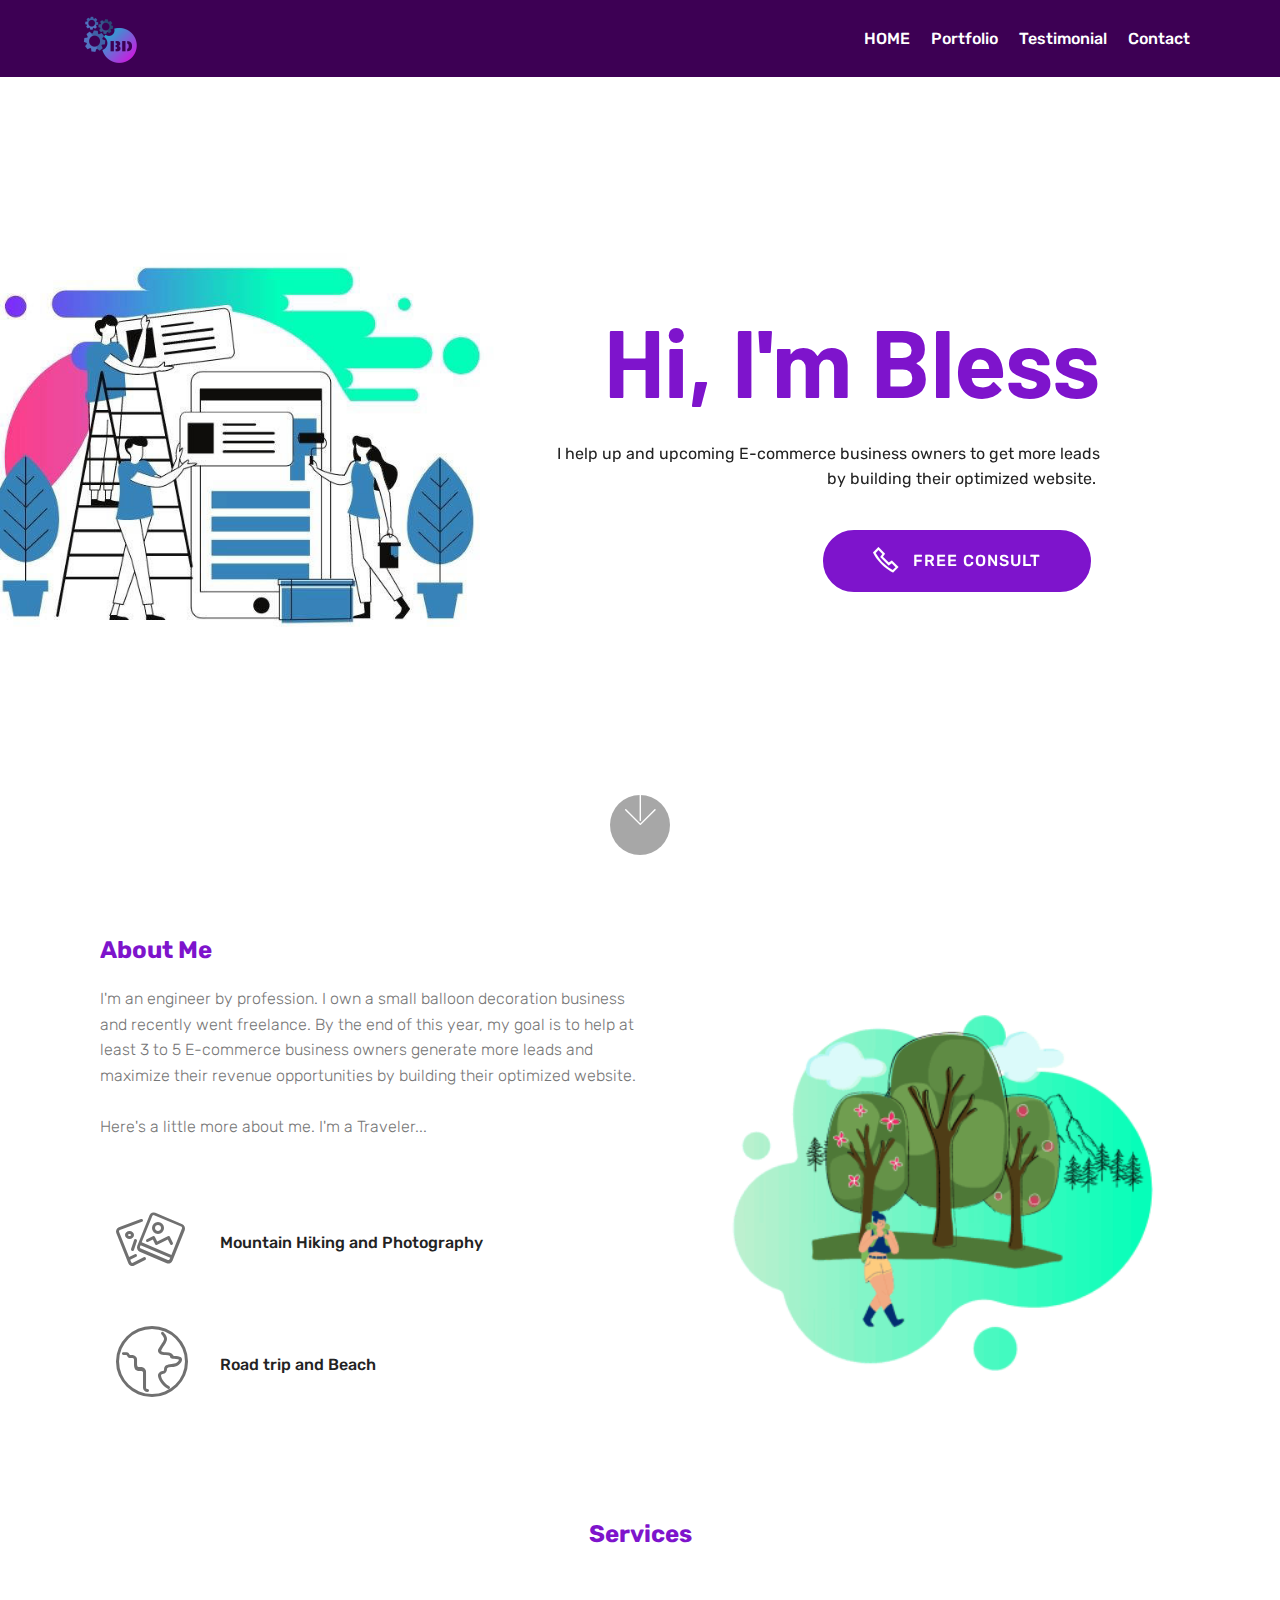
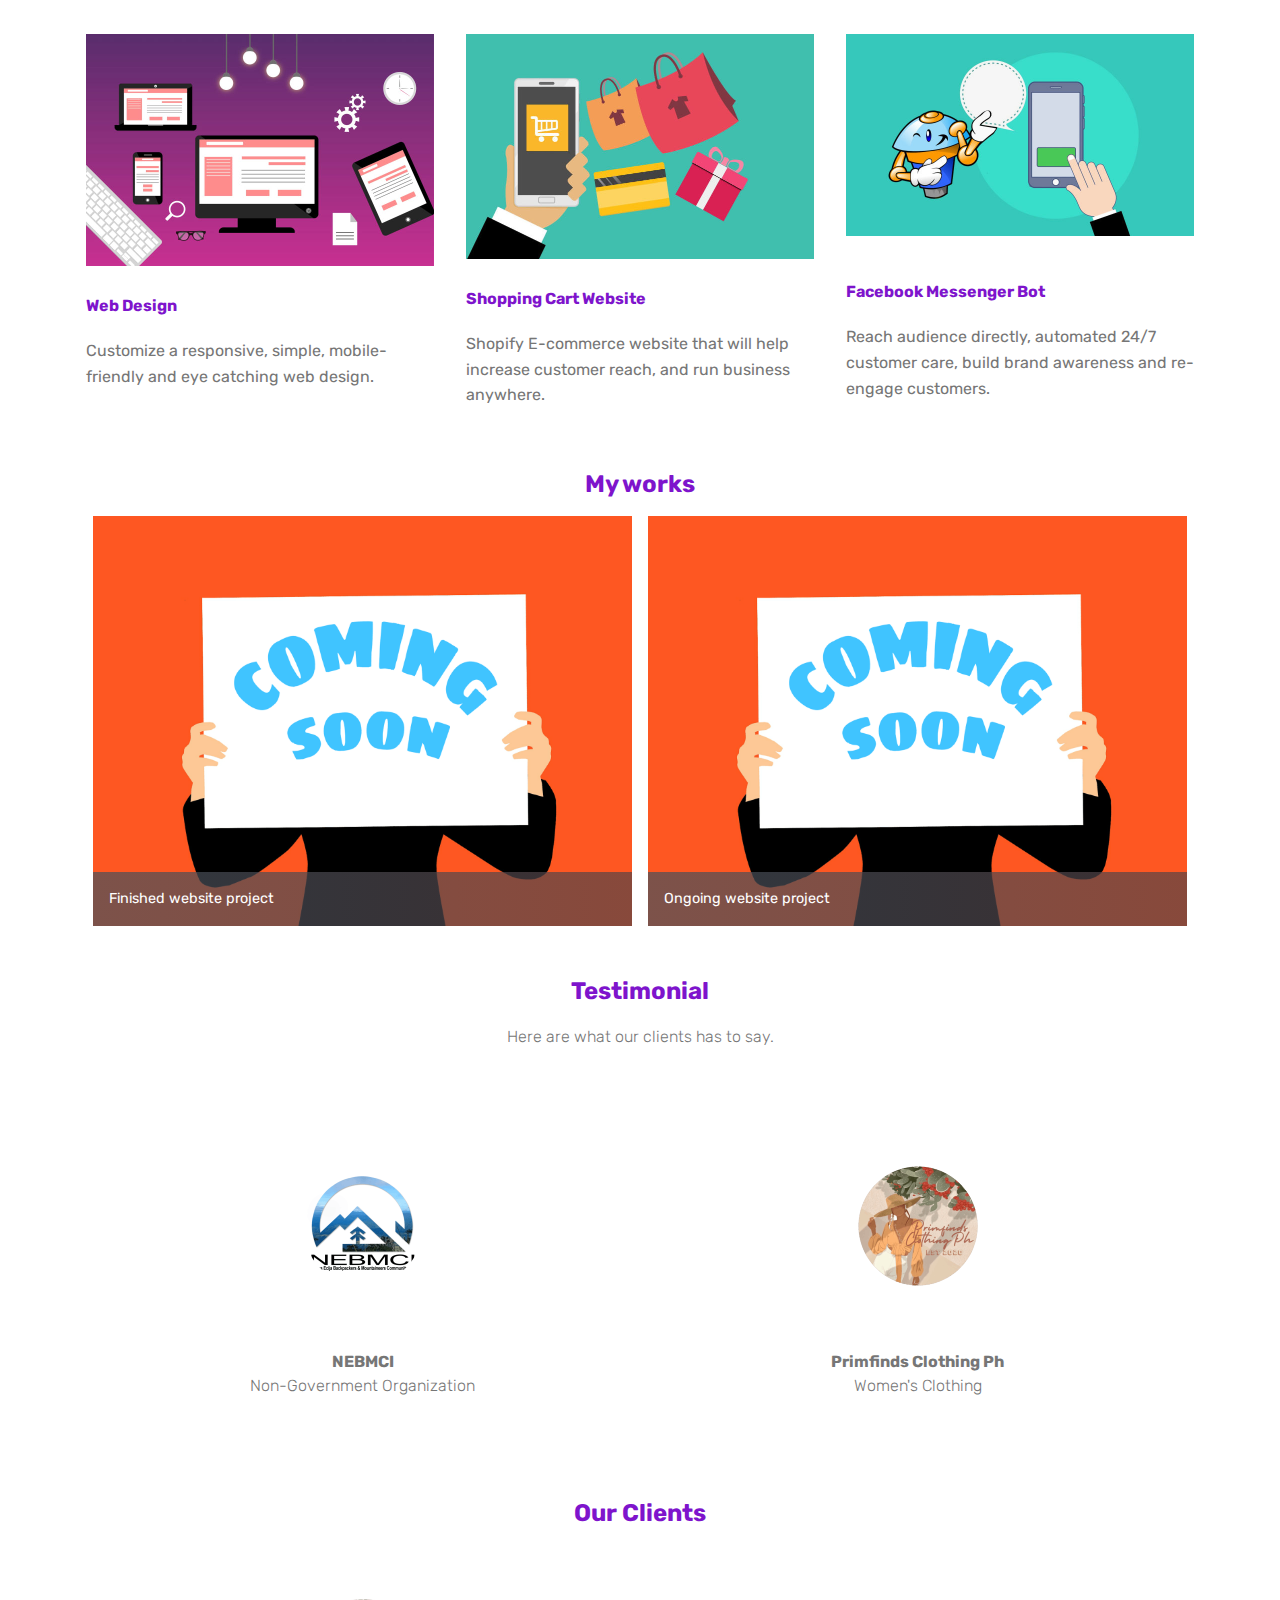
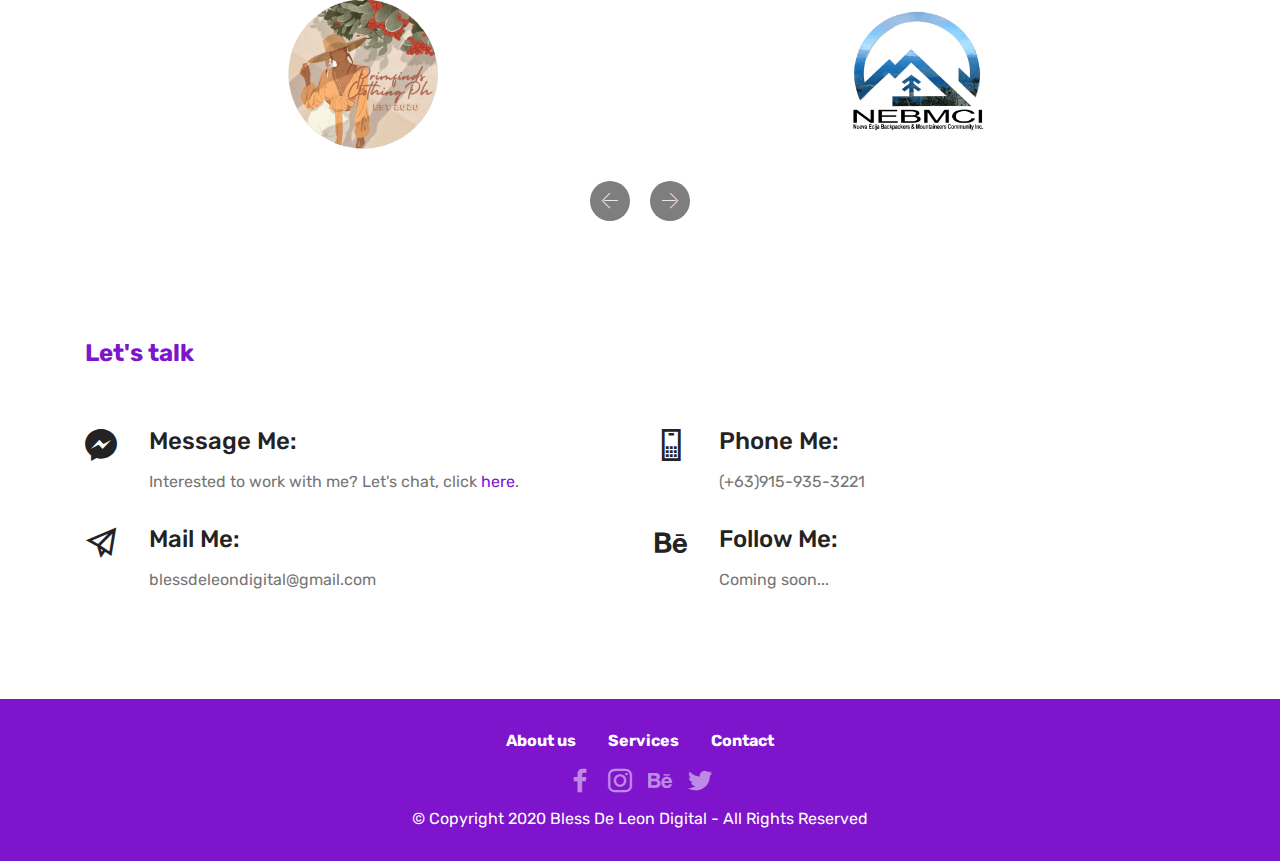
==== index.html @ befde5fe "create github pages" ====
<!DOCTYPE html>
<html  >
<head>
  <!-- Site made with Mobirise Website Builder v4.12.4, https://mobirise.com -->
  <meta charset="UTF-8">
  <meta http-equiv="X-UA-Compatible" content="IE=edge">
  <meta name="generator" content="Mobirise v4.12.4, mobirise.com">
  <meta name="twitter:card" content="summary_large_image"/>
  <meta name="twitter:image:src" content="assets/images/index-meta.jpg">
  <meta property="og:image" content="assets/images/index-meta.jpg">
  <meta name="twitter:title" content="Bless De Leon Digital">
  <meta name="viewport" content="width=device-width, initial-scale=1, minimum-scale=1">
  <link rel="shortcut icon" href="assets/images/bd-removebg-preview-122x122.png" type="image/x-icon">
  <meta name="description" content="Crafting lucrative website for Ecommerce business onwers">
  
  
  <title>Bless De Leon Digital</title>
  <link rel="stylesheet" href="assets/web/assets/mobirise-icons2/mobirise2.css">
  <link rel="stylesheet" href="assets/web/assets/mobirise-icons/mobirise-icons.css">
  <link rel="stylesheet" href="assets/bootstrap/css/bootstrap.min.css">
  <link rel="stylesheet" href="assets/bootstrap/css/bootstrap-grid.min.css">
  <link rel="stylesheet" href="assets/bootstrap/css/bootstrap-reboot.min.css">
  <link rel="stylesheet" href="assets/dropdown/css/style.css">
  <link rel="stylesheet" href="assets/tether/tether.min.css">
  <link rel="stylesheet" href="assets/socicon/css/styles.css">
  <link rel="stylesheet" href="assets/theme/css/style.css">
  <link rel="stylesheet" href="assets/gallery/style.css">
  <link rel="preload" as="style" href="assets/mobirise/css/mbr-additional.css"><link rel="stylesheet" href="assets/mobirise/css/mbr-additional.css" type="text/css">
  
  
  
</head>
<body>
  <section class="menu cid-sbo96XzSv0" once="menu" id="menu2-0">

    

    <nav class="navbar navbar-expand beta-menu navbar-dropdown align-items-center navbar-fixed-top navbar-toggleable-sm">
        <button class="navbar-toggler navbar-toggler-right" type="button" data-toggle="collapse" data-target="#navbarSupportedContent" aria-controls="navbarSupportedContent" aria-expanded="false" aria-label="Toggle navigation">
            <div class="hamburger">
                <span></span>
                <span></span>
                <span></span>
                <span></span>
            </div>
        </button>
        <div class="menu-logo">
            <div class="navbar-brand">
                <span class="navbar-logo">
                    <a href="index.html">
                        <img src="assets/images/bd-removebg-preview-122x122.png" alt="Mobirise" title="" style="height: 3.8rem;">
                    </a>
                </span>
                
            </div>
        </div>
        <div class="collapse navbar-collapse" id="navbarSupportedContent">
            <ul class="navbar-nav nav-dropdown nav-right" data-app-modern-menu="true"><li class="nav-item">
                    <a class="nav-link link text-white display-4" href="index.html">
                        HOME<br></a>
                </li>
                <li class="nav-item"><a class="nav-link link text-white display-4" href="page1.html">
                        Portfolio             </a></li><li class="nav-item"><a class="nav-link link text-white display-4" href="page2.html">
                        Testimonial</a></li><li class="nav-item"><a class="nav-link link text-white display-4" href="index.html#contacts3-8">
                        Contact</a></li></ul>
            
        </div>
    </nav>
</section>

<section class="engine"><a href="https://mobirise.info/c">free web builder</a></section><section class="cid-sbobp0og7s mbr-fullscreen mbr-parallax-background" id="header2-1">

    

    

    <div class="container align-center">
        <div class="row justify-content-md-center">
            <div class="mbr-white col-md-10">
                <h1 class="mbr-section-title mbr-bold pb-3 mbr-fonts-style display-1">Hi, I'm Bless</h1>
                
                <p class="mbr-text pb-3 mbr-fonts-style display-7">I help up and upcoming E-commerce business owners to get more leads <br>by building their optimized website.&nbsp;</p>
                <div class="mbr-section-btn"><a class="btn btn-md btn-primary display-4" href="tel:+63-915-935-3221"><span class="mobi-mbri mobi-mbri-phone mbr-iconfont mbr-iconfont-btn"></span>FREE CONSULT</a></div>
            </div>
        </div>
    </div>
    <div class="mbr-arrow hidden-sm-down" aria-hidden="true">
        <a href="#next">
            <i class="mbri-down mbr-iconfont"></i>
        </a>
    </div>
</section>

<section class="features11 cid-sbAEkBcbqD" id="features11-e">

    

    

    <div class="container">   
        <div class="col-md-12">
            <div class="media-container-row">
                <div class="mbr-figure m-auto" style="width: 50%;">
                    <img src="assets/images/about-me2-952x536.png" alt="Mobirise" title="">
                </div>
                <div class=" align-left aside-content">
                    <h2 class="mbr-title pt-2 mbr-fonts-style display-5"><strong>
                        About Me</strong></h2>
                    <div class="mbr-section-text">
                        <p class="mbr-text mb-5 pt-3 mbr-light mbr-fonts-style display-7">I'm an engineer by profession. I own a small balloon decoration business and recently went freelance. By the end of this year, my goal is to help at least 3 to 5 E-commerce business owners generate more leads and maximize their revenue opportunities by building their optimized website.&nbsp;<br><br>Here's a little more about me. I'm a Traveler...</p>
                    </div>

                    <div class="block-content">
                        <div class="card p-3 pr-3">
                            <div class="media">
                                <div class=" align-self-center card-img pb-3">
                                    <span class="mbr-iconfont mbri-image-gallery"></span>
                                </div>     
                                <div class="media-body">
                                    <h4 class="card-title mbr-fonts-style display-7">Mountain Hiking and Photography</h4>
                                </div>
                            </div>                

                            <div class="card-box">
                                
                            </div>
                        </div>

                        <div class="card p-3 pr-3">
                            <div class="media">
                                <div class="align-self-center card-img pb-3">
                                    <span class="mbr-iconfont mbri-globe"></span>
                                </div>     
                                <div class="media-body">
                                    <h4 class="card-title mbr-fonts-style display-7">
                                        Road trip and Beach</h4>
                                </div>
                            </div>                

                            <div class="card-box">
                                
                            </div>
                        </div>
                    </div>
                </div>
            </div>
        </div> 
    </div>          
</section>

<section class="services1 cid-sboghCyVA3" id="services1-3">
    <!---->
    
    <!---->
    <!--Overlay-->
    
    <!--Container-->
    <div class="container">
        <div class="row justify-content-center">
            <!--Titles-->
            <div class="title pb-5 col-12">
                <h2 class="align-left pb-3 mbr-fonts-style display-5"><strong>
                    Services</strong></h2>
                
            </div>
            <!--Card-1-->
            <div class="card col-12 col-md-6 p-3 col-lg-4">
                <div class="card-wrapper">
                    <div class="card-img">
                        <img src="assets/images/mbr-1-696x464.jpg" alt="Mobirise" title="">
                    </div>
                    <div class="card-box">
                        <h4 class="card-title mbr-fonts-style display-4"><strong>
                            Web Design</strong></h4>
                        <p class="mbr-text mbr-fonts-style display-7">Customize a responsive, simple, mobile-friendly and eye catching web design.</p>
                        <!--Btn-->
                        
                    </div>
                </div>
            </div>
            <!--Card-2-->
            <div class="card col-12 col-md-6 p-3 col-lg-4">
                <div class="card-wrapper">
                    <div class="card-img">
                        <img src="assets/images/mbr-1-696x449.jpg" alt="Mobirise" title="">
                    </div>
                    <div class="card-box">
                        <h4 class="card-title mbr-fonts-style display-4"><strong>
                            Shopping Cart Website</strong></h4>
                        <p class="mbr-text mbr-fonts-style display-7">Shopify E-commerce website that will help increase customer reach, and run business anywhere.</p>
                        <!--Btn-->
                        
                    </div>
                </div>
            </div>
            <!--Card-3-->
            <div class="card col-12 col-md-6 p-3 col-lg-4 last-child">
                <div class="card-wrapper">
                    <div class="card-img">
                        <img src="assets/images/mbr-696x404.jpg" alt="Mobirise" title="">
                    </div>
                    <div class="card-box">
                        <h4 class="card-title mbr-fonts-style display-4"><strong>
                            </strong><br><strong>Facebook Messenger Bot</strong></h4>
                        <p class="mbr-text mbr-fonts-style display-7">
                            Reach audience directly, automated 24/7 customer care, build brand awareness and re-engage customers.</p>
                        <!--Btn-->
                        
                    </div>
                </div>
            </div>
            <!--Card-4-->
            
        </div>
    </div>
</section>

<section class="mbr-section content4 cid-sbArJwi1Fn" id="content4-c">

    

    <div class="container">
        <div class="media-container-row">
            <div class="title col-12 col-md-8">
                
                <h3 class="mbr-section-subtitle align-center mbr-light mbr-fonts-style display-5"><strong>
                    My works</strong></h3>
                
            </div>
        </div>
    </div>
</section>

<section class="mbr-gallery mbr-slider-carousel cid-sbogou2swz" id="gallery4-4">

    

    <div class="container">
        <div><!-- Gallery --><div class="gallery-row"><div class="mbr-gallery-layout-default"><div><div class="row-first row justify-content-center m-0"><div class="mbr-gallery-item col-lg-6 col-md-6 col-sm-12 p-2" data-video-url="false"><div href="#lb-gallery4-4" data-slide-to="0" data-toggle="modal"><img src="assets/images/mbr-1920x1459-800x608.png" alt="" title=""><span class="icon-focus"></span><span class="mbr-gallery-title mbr-fonts-style display-7">Finished website project</span></div></div><div class="mbr-gallery-item col-lg-6 col-md-6 col-sm-12 p-2" data-video-url="false"><div href="#lb-gallery4-4" data-slide-to="1" data-toggle="modal"><img src="assets/images/mbr-1920x1459-800x608.png" alt="" title=""><span class="icon-focus"></span><span class="mbr-gallery-title mbr-fonts-style display-7">Ongoing website project</span></div></div></div><div class="row-second row justify-content-center m-0"></div></div><div class="clearfix"></div></div></div><!-- Lightbox --><div data-app-prevent-settings="" class="mbr-slider modal fade carousel slide" tabindex="-1" data-keyboard="true" data-interval="false" id="lb-gallery4-4"><div class="modal-dialog"><div class="modal-content"><div class="modal-body"><div class="carousel-inner"><div class="carousel-item active"><img src="assets/images/mbr-1920x1459.png" alt="" title=""></div><div class="carousel-item"><img src="assets/images/mbr-1920x1459.png" alt="" title=""></div></div><a class="carousel-control carousel-control-prev" role="button" data-slide="prev" href="#lb-gallery4-4"><span class="mbri-left mbr-iconfont" aria-hidden="true"></span><span class="sr-only">Previous</span></a><a class="carousel-control carousel-control-next" role="button" data-slide="next" href="#lb-gallery4-4"><span class="mbri-right mbr-iconfont" aria-hidden="true"></span><span class="sr-only">Next</span></a><a class="close" href="#" role="button" data-dismiss="modal"><span class="sr-only">Close</span></a></div></div></div></div></div>
    </div>

</section>

<section class="testimonials1 cid-sbogIqIe1j" id="testimonials1-5">

    

    
    <div class="container">
        <div class="media-container-row">
            <div class="title col-12 align-center">
                <h2 class="pb-3 mbr-fonts-style display-5"><strong>Testimonial</strong></h2>
                <h3 class="mbr-section-subtitle mbr-light pb-3 mbr-fonts-style display-7">
                    Here are what our clients has to say.</h3>
            </div>
        </div>
    </div>

    <div class="container pt-3 mt-2">
        <div class="media-container-row">
            <div class="mbr-testimonial p-3 align-center col-12 col-md-6">
                <div class="panel-item p-3">
                    <div class="card-block">
                        <div class="testimonial-photo">
                            <img src="assets/images/logo-240x240.png" alt="" title="">
                        </div>
                        <p class="mbr-text mbr-fonts-style display-7"></p>
                    </div>
                    <div class="card-footer">
                        <div class="mbr-author-name mbr-bold mbr-fonts-style display-7">
                             NEBMCI</div>
                        <small class="mbr-author-desc mbr-italic mbr-light mbr-fonts-style display-7">Non-Government Organization</small>
                    </div>
                </div>
            </div>

            <div class="mbr-testimonial p-3 align-center col-12 col-md-6">
                <div class="panel-item p-3">
                    <div class="card-block">
                        <div class="testimonial-photo">
                            <img src="assets/images/logo-png-240x240.png" alt="" title="">
                        </div>
                        <p class="mbr-text mbr-fonts-style display-7"></p>
                    </div>
                    <div class="card-footer">
                        <div class="mbr-author-name mbr-bold mbr-fonts-style display-7">
                             Primfinds Clothing Ph</div>
                        <small class="mbr-author-desc mbr-italic mbr-light mbr-fonts-style display-7">
                               Women's Clothing</small>
                    </div>
                </div>
            </div>

            

            

            

            
        </div>
    </div>   
</section>

<section class="clients cid-sbAGAF4ge6" data-interval="false" id="clients-f">
      

    
        <div class="container mb-5">
            <div class="media-container-row">
                <div class="col-12 align-center">
                    <h2 class="mbr-section-title pb-3 mbr-fonts-style display-5"><strong>
                        Our Clients
                    </strong></h2>
                    
                </div>
            </div>
        </div>

    <div class="container">
        <div class="carousel slide" role="listbox" data-pause="true" data-keyboard="false" data-ride="carousel" data-interval="5000">
            <div class="carousel-inner" data-visible="2">
                
                
                
                
                
            <div class="carousel-item ">
                    <div class="media-container-row">
                        <div class="col-md-12">
                            <div class="wrap-img ">
                                <img src="assets/images/logo-png-240x240.png" class="img-responsive clients-img" alt="" title="">
                            </div>
                        </div>
                    </div>
                </div><div class="carousel-item ">
                    <div class="media-container-row">
                        <div class="col-md-12">
                            <div class="wrap-img ">
                                <img src="assets/images/nebmci-logo-500x500.png" class="img-responsive clients-img" alt="" title="">
                            </div>
                        </div>
                    </div>
                </div></div>
            <div class="carousel-controls">
                <a data-app-prevent-settings="" class="carousel-control carousel-control-prev" role="button" data-slide="prev">
                    <span aria-hidden="true" class="mbri-left mbr-iconfont"></span>
                    <span class="sr-only">Previous</span>
                </a>
                <a data-app-prevent-settings="" class="carousel-control carousel-control-next" role="button" data-slide="next">
                    <span aria-hidden="true" class="mbri-right mbr-iconfont"></span>
                    <span class="sr-only">Next</span>
                </a>
            </div>
        </div>
    </div>
</section>

<section class="mbr-section contacts3 cid-sboxwvoSne" id="contacts3-8">
    <!---->
    
    <!---->
    <!--Overlay-->
    
    <!--Container-->
    <div class="container">
        <div class="row">
            <!--Titles-->
            <div class="title col-12">
                <h2 class="align-left mbr-fonts-style display-5"><strong>Let's talk</strong></h2>
                
            </div>
            <div class="col-12">
                <div class="row">
                    <div class="col-12 col-md-6">
                        <div class="wrapper">
                            <span class="iconfont-wrapper">
                                <span class="amp-iconfont icon fa-thumbs-o-up fa socicon-messenger socicon"></span>
                            </span>
                            <div class="b-info b-adress">
                                <h5 class="align-left mbr-fonts-style display-5">
                                    Message Me:
                                </h5>
                                <p class="mbr-text align-left mbr-fonts-style display-7">Interested to work with me? Let's chat, click <a href="https://www.facebook.com/messages/t/blessdeleondigital">here</a>.</p>
                            </div>
                        </div>
                    </div>
                    <div class="col-12 col-md-6">
                        <div class="wrapper">
                            <span class="iconfont-wrapper">
                                <span class="amp-iconfont icon fa-phone fa mobi-mbri-mobile mobi-mbri"></span>
                            </span>
                            <div class="b-info b-phone">
                                <h5 class="align-left mbr-fonts-style display-5">
                                    Phone Me:
                                </h5>
                                <p class="mbr-text align-left mbr-fonts-style display-7">(+63)915-935-3221</p>
                            </div>
                        </div>
                    </div>
                    <div class="col-12 col-md-6">
                        <div class="wrapper">
                            <span class="iconfont-wrapper">
                                <span class="amp-iconfont icon fa-comment-o fa mobi-mbri-paper-plane mobi-mbri"></span>
                            </span>
                            <div class="b-info b-mail">
                                <h5 class="align-left mbr-fonts-style display-5">
                                    Mail Me:
                                </h5>
                                <p class="mbr-text align-left mbr-fonts-style display-7">
                                    blessdeleondigital@gmail.com</p>
                            </div>
                        </div>
                    </div>
                    <div class="col-12 col-md-6">
                        <div class="wrapper">
                            <span class="iconfont-wrapper">
                                <span class="amp-iconfont icon fa-th-large fa socicon-behance socicon"></span>
                            </span>
                            <div class="b-info b-mail">
                                <h5 class="align-left mbr-fonts-style display-5">
                                    Follow Me:
                                </h5>
                                <p class="mbr-text align-left mbr-fonts-style display-7">
                                    Coming soon...</p>
                            </div>
                        </div>
                    </div>
                </div>
            </div>
        </div>
    </div>
</section>

<section once="footers" class="cid-sbAxLrMV0X" id="footer7-d">

    

    

    <div class="container">
        <div class="media-container-row align-center mbr-white">
            <div class="row row-links">
                <ul class="foot-menu">
                    
                    
                    
                    
                    
                <li class="foot-menu-item mbr-fonts-style display-7">
                        <a class="text-white mbr-bold" href="#" target="_blank">About us</a>
                    </li><li class="foot-menu-item mbr-fonts-style display-7"><strong>Services</strong></li><li class="foot-menu-item mbr-fonts-style display-7"><strong>Contact</strong></li></ul>
            </div>
            <div class="row social-row">
                <div class="social-list align-right pb-2">
                    
                    
                    
                    
                    
                                    <div class="soc-item">
                        <a href="https://twitter.com/mobirise" target="_blank">
                            <span class="mbr-iconfont mbr-iconfont-social socicon-facebook socicon"></span>
                        </a>
                    </div><div class="soc-item">
                        <a href="https://www.facebook.com/pages/Mobirise/1616226671953247" target="_blank">
                            <span class="mbr-iconfont mbr-iconfont-social socicon-instagram socicon"></span>
                        </a>
                    </div><div class="soc-item">
                        <a href="https://www.youtube.com/c/mobirise" target="_blank">
                            <span class="mbr-iconfont mbr-iconfont-social socicon-behance socicon"></span>
                        </a>
                    </div><div class="soc-item">
                        <a href="https://instagram.com/mobirise" target="_blank">
                            <span class="mbr-iconfont mbr-iconfont-social socicon-twitter socicon"></span>
                        </a>
                    </div></div>
            </div>
            <div class="row row-copirayt">
                <p class="mbr-text mb-0 mbr-fonts-style mbr-white align-center display-7">
                    © Copyright 2020 Bless De Leon Digital - All Rights Reserved
                </p>
            </div>
        </div>
    </div>
</section>


  <script src="assets/web/assets/jquery/jquery.min.js"></script>
  <script src="assets/popper/popper.min.js"></script>
  <script src="assets/bootstrap/js/bootstrap.min.js"></script>
  <script src="assets/smoothscroll/smooth-scroll.js"></script>
  <script src="assets/dropdown/js/nav-dropdown.js"></script>
  <script src="assets/dropdown/js/navbar-dropdown.js"></script>
  <script src="assets/touchswipe/jquery.touch-swipe.min.js"></script>
  <script src="assets/parallax/jarallax.min.js"></script>
  <script src="assets/tether/tether.min.js"></script>
  <script src="assets/bootstrapcarouselswipe/bootstrap-carousel-swipe.js"></script>
  <script src="assets/vimeoplayer/jquery.mb.vimeo_player.js"></script>
  <script src="assets/mbr-clients-slider/mbr-clients-slider.js"></script>
  <script src="assets/masonry/masonry.pkgd.min.js"></script>
  <script src="assets/imagesloaded/imagesloaded.pkgd.min.js"></script>
  <script src="assets/theme/js/script.js"></script>
  <script src="assets/slidervideo/script.js"></script>
  <script src="assets/gallery/player.min.js"></script>
  <script src="assets/gallery/script.js"></script>
  
  
</body>
</html>
---- assets/web/assets/mobirise-icons2/mobirise2.css ----
@font-face {
  font-family: 'Moririse2';
  font-display: swap;
  src:  url('mobirise2.eot?f2bix4');
  src:  url('mobirise2.eot?f2bix4#iefix') format('embedded-opentype'),
    url('mobirise2.ttf?f2bix4') format('truetype'),
    url('mobirise2.woff?f2bix4') format('woff'),
    url('mobirise2.svg?f2bix4#mobirise2') format('svg');
  font-weight: normal;
  font-style: normal;
}

[class^="mobi-"], [class*=" mobi-"] {
  /* use !important to prevent issues with browser extensions that change fonts */
  font-family: 'Moririse2' !important;
  speak: none;
  font-style: normal;
  font-weight: normal;
  font-variant: normal;
  text-transform: none;
  line-height: 1;

  /* Better Font Rendering =========== */
  -webkit-font-smoothing: antialiased;
  -moz-osx-font-smoothing: grayscale;
}

.mobi-mbri-add-submenu:before {
  content: "\e900";
}
.mobi-mbri-alert:before {
  content: "\e901";
}
.mobi-mbri-align-center:before {
  content: "\e902";
}
.mobi-mbri-align-justify:before {
  content: "\e903";
}
.mobi-mbri-align-left:before {
  content: "\e904";
}
.mobi-mbri-align-right:before {
  content: "\e905";
}
.mobi-mbri-android:before {
  content: "\e906";
}
.mobi-mbri-apple:before {
  content: "\e907";
}
.mobi-mbri-arrow-down:before {
  content: "\e908";
}
.mobi-mbri-arrow-next:before {
  content: "\e909";
}
.mobi-mbri-arrow-prev:before {
  content: "\e90a";
}
.mobi-mbri-arrow-up:before {
  content: "\e90b";
}
.mobi-mbri-bold:before {
  content: "\e90c";
}
.mobi-mbri-bookmark:before {
  content: "\e90d";
}
.mobi-mbri-bootstrap:before {
  content: "\e90e";
}
.mobi-mbri-briefcase:before {
  content: "\e90f";
}
.mobi-mbri-browse:before {
  content: "\e910";
}
.mobi-mbri-bulleted-list:before {
  content: "\e911";
}
.mobi-mbri-calendar:before {
  content: "\e912";
}
.mobi-mbri-camera:before {
  content: "\e913";
}
.mobi-mbri-cart-add:before {
  content: "\e914";
}
.mobi-mbri-cart-full:before {
  content: "\e915";
}
.mobi-mbri-cash:before {
  content: "\e916";
}
.mobi-mbri-change-style:before {
  content: "\e917";
}
.mobi-mbri-chat:before {
  content: "\e918";
}
.mobi-mbri-clock:before {
  content: "\e919";
}
.mobi-mbri-close:before {
  content: "\e91a";
}
.mobi-mbri-cloud:before {
  content: "\e91b";
}
.mobi-mbri-code:before {
  content: "\e91c";
}
.mobi-mbri-contact-form:before {
  content: "\e91d";
}
.mobi-mbri-credit-card:before {
  content: "\e91e";
}
.mobi-mbri-cursor-click:before {
  content: "\e91f";
}
.mobi-mbri-cust-feedback:before {
  content: "\e920";
}
.mobi-mbri-database:before {
  content: "\e921";
}
.mobi-mbri-delivery:before {
  content: "\e922";
}
.mobi-mbri-desktop:before {
  content: "\e923";
}
.mobi-mbri-devices:before {
  content: "\e924";
}
.mobi-mbri-down:before {
  content: "\e925";
}
.mobi-mbri-download-2:before {
  content: "\e926";
}
.mobi-mbri-download:before {
  content: "\e927";
}
.mobi-mbri-drag-n-drop-2:before {
  content: "\e928";
}
.mobi-mbri-drag-n-drop:before {
  content: "\e929";
}
.mobi-mbri-edit-2:before {
  content: "\e92a";
}
.mobi-mbri-edit:before {
  content: "\e92b";
}
.mobi-mbri-error:before {
  content: "\e92c";
}
.mobi-mbri-extension:before {
  content: "\e92d";
}
.mobi-mbri-features:before {
  content: "\e92e";
}
.mobi-mbri-file:before {
  content: "\e92f";
}
.mobi-mbri-flag:before {
  content: "\e930";
}
.mobi-mbri-folder:before {
  content: "\e931";
}
.mobi-mbri-gift:before {
  content: "\e932";
}
.mobi-mbri-github:before {
  content: "\e933";
}
.mobi-mbri-globe-2:before {
  content: "\e934";
}
.mobi-mbri-globe:before {
  content: "\e935";
}
.mobi-mbri-growing-chart:before {
  content: "\e936";
}
.mobi-mbri-hearth:before {
  content: "\e937";
}
.mobi-mbri-help:before {
  content: "\e938";
}
.mobi-mbri-home:before {
  content: "\e939";
}
.mobi-mbri-hot-cup:before {
  content: "\e93a";
}
.mobi-mbri-idea:before {
  content: "\e93b";
}
.mobi-mbri-image-gallery:before {
  content: "\e93c";
}
.mobi-mbri-image-slider:before {
  content: "\e93d";
}
.mobi-mbri-info:before {
  content: "\e93e";
}
.mobi-mbri-italic:before {
  content: "\e93f";
}
.mobi-mbri-key:before {
  content: "\e940";
}
.mobi-mbri-laptop:before {
  content: "\e941";
}
.mobi-mbri-layers:before {
  content: "\e942";
}
.mobi-mbri-left-right:before {
  content: "\e943";
}
.mobi-mbri-left:before {
  content: "\e944";
}
.mobi-mbri-letter:before {
  content: "\e945";
}
.mobi-mbri-like:before {
  content: "\e946";
}
.mobi-mbri-link:before {
  content: "\e947";
}
.mobi-mbri-lock:before {
  content: "\e948";
}
.mobi-mbri-login:before {
  content: "\e949";
}
.mobi-mbri-logout:before {
  content: "\e94a";
}
.mobi-mbri-magic-stick:before {
  content: "\e94b";
}
.mobi-mbri-map-pin:before {
  content: "\e94c";
}
.mobi-mbri-menu:before {
  content: "\e94d";
}
.mobi-mbri-mobile-2:before {
  content: "\e94e";
}
.mobi-mbri-mobile-horizontal:before {
  content: "\e94f";
}
.mobi-mbri-mobile:before {
  content: "\e950";
}
.mobi-mbri-mobirise:before {
  content: "\e951";
}
.mobi-mbri-more-horizontal:before {
  content: "\e952";
}
.mobi-mbri-more-vertical:before {
  content: "\e953";
}
.mobi-mbri-music:before {
  content: "\e954";
}
.mobi-mbri-new-file:before {
  content: "\e955";
}
.mobi-mbri-numbered-list:before {
  content: "\e956";
}
.mobi-mbri-opened-folder:before {
  content: "\e957";
}
.mobi-mbri-pages:before {
  content: "\e958";
}
.mobi-mbri-paper-plane:before {
  content: "\e959";
}
.mobi-mbri-paperclip:before {
  content: "\e95a";
}
.mobi-mbri-phone:before {
  content: "\e95b";
}
.mobi-mbri-photo:before {
  content: "\e95c";
}
.mobi-mbri-photos:before {
  content: "\e95d";
}
.mobi-mbri-pin:before {
  content: "\e95e";
}
.mobi-mbri-play:before {
  content: "\e95f";
}
.mobi-mbri-plus:before {
  content: "\e960";
}
.mobi-mbri-preview:before {
  content: "\e961";
}
.mobi-mbri-print:before {
  content: "\e962";
}
.mobi-mbri-protect:before {
  content: "\e963";
}
.mobi-mbri-question:before {
  content: "\e964";
}
.mobi-mbri-quote-left:before {
  content: "\e965";
}
.mobi-mbri-quote-right:before {
  content: "\e966";
}
.mobi-mbri-redo:before {
  content: "\e967";
}
.mobi-mbri-refresh:before {
  content: "\e968";
}
.mobi-mbri-responsive-2:before {
  content: "\e969";
}
.mobi-mbri-responsive:before {
  content: "\e96a";
}
.mobi-mbri-right:before {
  content: "\e96b";
}
.mobi-mbri-rocket:before {
  content: "\e96c";
}
.mobi-mbri-sad-face:before {
  content: "\e96d";
}
.mobi-mbri-sale:before {
  content: "\e96e";
}
.mobi-mbri-save:before {
  content: "\e96f";
}
.mobi-mbri-search:before {
  content: "\e970";
}
.mobi-mbri-setting-2:before {
  content: "\e971";
}
.mobi-mbri-setting-3:before {
  content: "\e972";
}
.mobi-mbri-setting:before {
  content: "\e973";
}
.mobi-mbri-share:before {
  content: "\e974";
}
.mobi-mbri-shopping-bag:before {
  content: "\e975";
}
.mobi-mbri-shopping-basket:before {
  content: "\e976";
}
.mobi-mbri-shopping-cart:before {
  content: "\e977";
}
.mobi-mbri-sites:before {
  content: "\e978";
}
.mobi-mbri-smile-face:before {
  content: "\e979";
}
.mobi-mbri-speed:before {
  content: "\e97a";
}
.mobi-mbri-star:before {
  content: "\e97b";
}
.mobi-mbri-success:before {
  content: "\e97c";
}
.mobi-mbri-sun:before {
  content: "\e97d";
}
.mobi-mbri-sun2:before {
  content: "\e97e";
}
.mobi-mbri-tablet-vertical:before {
  content: "\e97f";
}
.mobi-mbri-tablet:before {
  content: "\e980";
}
.mobi-mbri-target:before {
  content: "\e981";
}
.mobi-mbri-timer:before {
  content: "\e982";
}
.mobi-mbri-to-ftp:before {
  content: "\e983";
}
.mobi-mbri-to-local-drive:before {
  content: "\e984";
}
.mobi-mbri-touch-swipe:before {
  content: "\e985";
}
.mobi-mbri-touch:before {
  content: "\e986";
}
.mobi-mbri-trash:before {
  content: "\e987";
}
.mobi-mbri-underline:before {
  content: "\e988";
}
.mobi-mbri-undo:before {
  content: "\e989";
}
.mobi-mbri-unlink:before {
  content: "\e98a";
}
.mobi-mbri-unlock:before {
  content: "\e98b";
}
.mobi-mbri-up-down:before {
  content: "\e98c";
}
.mobi-mbri-up:before {
  content: "\e98d";
}
.mobi-mbri-update:before {
  content: "\e98e";
}
.mobi-mbri-upload-2:before {
  content: "\e98f";
}
.mobi-mbri-upload:before {
  content: "\e990";
}
.mobi-mbri-user-2:before {
  content: "\e991";
}
.mobi-mbri-user:before {
  content: "\e992";
}
.mobi-mbri-users:before {
  content: "\e993";
}
.mobi-mbri-video-play:before {
  content: "\e994";
}
.mobi-mbri-video:before {
  content: "\e995";
}
.mobi-mbri-watch:before {
  content: "\e996";
}
.mobi-mbri-website-theme-2:before {
  content: "\e997";
}
.mobi-mbri-website-theme:before {
  content: "\e998";
}
.mobi-mbri-wifi:before {
  content: "\e999";
}
.mobi-mbri-windows:before {
  content: "\e99a";
}
.mobi-mbri-zoom-in:before {
  content: "\e99b";
}
.mobi-mbri-zoom-out:before {
  content: "\e99c";
}
---- assets/web/assets/mobirise-icons/mobirise-icons.css ----
@font-face {
  font-family: 'MobiriseIcons';
  src:  url('mobirise-icons.eot?spat4u');
  src:  url('mobirise-icons.eot?spat4u#iefix') format('embedded-opentype'),
    url('mobirise-icons.ttf?spat4u') format('truetype'),
    url('mobirise-icons.woff?spat4u') format('woff'),
    url('mobirise-icons.svg?spat4u#MobiriseIcons') format('svg');
  font-weight: normal;
  font-style: normal;
  font-display: swap;
}

[class^="mbri-"], [class*=" mbri-"] {
  /* use !important to prevent issues with browser extensions that change fonts */
  font-family: MobiriseIcons !important;
  speak: none;
  font-style: normal;
  font-weight: normal;
  font-variant: normal;
  text-transform: none;
  line-height: 1;

  /* Better Font Rendering =========== */
  -webkit-font-smoothing: antialiased;
  -moz-osx-font-smoothing: grayscale;
}

.mbri-add-submenu:before {
  content: "\e900";
}
.mbri-alert:before {
  content: "\e901";
}
.mbri-align-center:before {
  content: "\e902";
}
.mbri-align-justify:before {
  content: "\e903";
}
.mbri-align-left:before {
  content: "\e904";
}
.mbri-align-right:before {
  content: "\e905";
}
.mbri-android:before {
  content: "\e906";
}
.mbri-apple:before {
  content: "\e907";
}
.mbri-arrow-down:before {
  content: "\e908";
}
.mbri-arrow-next:before {
  content: "\e909";
}
.mbri-arrow-prev:before {
  content: "\e90a";
}
.mbri-arrow-up:before {
  content: "\e90b";
}
.mbri-bold:before {
  content: "\e90c";
}
.mbri-bookmark:before {
  content: "\e90d";
}
.mbri-bootstrap:before {
  content: "\e90e";
}
.mbri-briefcase:before {
  content: "\e90f";
}
.mbri-browse:before {
  content: "\e910";
}
.mbri-bulleted-list:before {
  content: "\e911";
}
.mbri-calendar:before {
  content: "\e912";
}
.mbri-camera:before {
  content: "\e913";
}
.mbri-cart-add:before {
  content: "\e914";
}
.mbri-cart-full:before {
  content: "\e915";
}
.mbri-cash:before {
  content: "\e916";
}
.mbri-change-style:before {
  content: "\e917";
}
.mbri-chat:before {
  content: "\e918";
}
.mbri-clock:before {
  content: "\e919";
}
.mbri-close:before {
  content: "\e91a";
}
.mbri-cloud:before {
  content: "\e91b";
}
.mbri-code:before {
  content: "\e91c";
}
.mbri-contact-form:before {
  content: "\e91d";
}
.mbri-credit-card:before {
  content: "\e91e";
}
.mbri-cursor-click:before {
  content: "\e91f";
}
.mbri-cust-feedback:before {
  content: "\e920";
}
.mbri-database:before {
  content: "\e921";
}
.mbri-delivery:before {
  content: "\e922";
}
.mbri-desktop:before {
  content: "\e923";
}
.mbri-devices:before {
  content: "\e924";
}
.mbri-down:before {
  content: "\e925";
}
.mbri-download:before {
  content: "\e989";
}
.mbri-drag-n-drop:before {
  content: "\e927";
}
.mbri-drag-n-drop2:before {
  content: "\e928";
}
.mbri-edit:before {
  content: "\e929";
}
.mbri-edit2:before {
  content: "\e92a";
}
.mbri-error:before {
  content: "\e92b";
}
.mbri-extension:before {
  content: "\e92c";
}
.mbri-features:before {
  content: "\e92d";
}
.mbri-file:before {
  content: "\e92e";
}
.mbri-flag:before {
  content: "\e92f";
}
.mbri-folder:before {
  content: "\e930";
}
.mbri-gift:before {
  content: "\e931";
}
.mbri-github:before {
  content: "\e932";
}
.mbri-globe:before {
  content: "\e933";
}
.mbri-globe-2:before {
  content: "\e934";
}
.mbri-growing-chart:before {
  content: "\e935";
}
.mbri-hearth:before {
  content: "\e936";
}
.mbri-help:before {
  content: "\e937";
}
.mbri-home:before {
  content: "\e938";
}
.mbri-hot-cup:before {
  content: "\e939";
}
.mbri-idea:before {
  content: "\e93a";
}
.mbri-image-gallery:before {
  content: "\e93b";
}
.mbri-image-slider:before {
  content: "\e93c";
}
.mbri-info:before {
  content: "\e93d";
}
.mbri-italic:before {
  content: "\e93e";
}
.mbri-key:before {
  content: "\e93f";
}
.mbri-laptop:before {
  content: "\e940";
}
.mbri-layers:before {
  content: "\e941";
}
.mbri-left-right:before {
  content: "\e942";
}
.mbri-left:before {
  content: "\e943";
}
.mbri-letter:before {
  content: "\e944";
}
.mbri-like:before {
  content: "\e945";
}
.mbri-link:before {
  content: "\e946";
}
.mbri-lock:before {
  content: "\e947";
}
.mbri-login:before {
  content: "\e948";
}
.mbri-logout:before {
  content: "\e949";
}
.mbri-magic-stick:before {
  content: "\e94a";
}
.mbri-map-pin:before {
  content: "\e94b";
}
.mbri-menu:before {
  content: "\e94c";
}
.mbri-mobile:before {
  content: "\e94d";
}
.mbri-mobile2:before {
  content: "\e94e";
}
.mbri-mobirise:before {
  content: "\e94f";
}
.mbri-more-horizontal:before {
  content: "\e950";
}
.mbri-more-vertical:before {
  content: "\e951";
}
.mbri-music:before {
  content: "\e952";
}
.mbri-new-file:before {
  content: "\e953";
}
.mbri-numbered-list:before {
  content: "\e954";
}
.mbri-opened-folder:before {
  content: "\e955";
}
.mbri-pages:before {
  content: "\e956";
}
.mbri-paper-plane:before {
  content: "\e957";
}
.mbri-paperclip:before {
  content: "\e958";
}
.mbri-photo:before {
  content: "\e959";
}
.mbri-photos:before {
  content: "\e95a";
}
.mbri-pin:before {
  content: "\e95b";
}
.mbri-play:before {
  content: "\e95c";
}
.mbri-plus:before {
  content: "\e95d";
}
.mbri-preview:before {
  content: "\e95e";
}
.mbri-print:before {
  content: "\e95f";
}
.mbri-protect:before {
  content: "\e960";
}
.mbri-question:before {
  content: "\e961";
}
.mbri-quote-left:before {
  content: "\e962";
}
.mbri-quote-right:before {
  content: "\e963";
}
.mbri-refresh:before {
  content: "\e964";
}
.mbri-responsive:before {
  content: "\e965";
}
.mbri-right:before {
  content: "\e966";
}
.mbri-rocket:before {
  content: "\e967";
}
.mbri-sad-face:before {
  content: "\e968";
}
.mbri-sale:before {
  content: "\e969";
}
.mbri-save:before {
  content: "\e96a";
}
.mbri-search:before {
  content: "\e96b";
}
.mbri-setting:before {
  content: "\e96c";
}
.mbri-setting2:before {
  content: "\e96d";
}
.mbri-setting3:before {
  content: "\e96e";
}
.mbri-share:before {
  content: "\e96f";
}
.mbri-shopping-bag:before {
  content: "\e970";
}
.mbri-shopping-basket:before {
  content: "\e971";
}
.mbri-shopping-cart:before {
  content: "\e972";
}
.mbri-sites:before {
  content: "\e973";
}
.mbri-smile-face:before {
  content: "\e974";
}
.mbri-speed:before {
  content: "\e975";
}
.mbri-star:before {
  content: "\e976";
}
.mbri-success:before {
  content: "\e977";
}
.mbri-sun:before {
  content: "\e978";
}
.mbri-sun2:before {
  content: "\e979";
}
.mbri-tablet:before {
  content: "\e97a";
}
.mbri-tablet-vertical:before {
  content: "\e97b";
}
.mbri-target:before {
  content: "\e97c";
}
.mbri-timer:before {
  content: "\e97d";
}
.mbri-to-ftp:before {
  content: "\e97e";
}
.mbri-to-local-drive:before {
  content: "\e97f";
}
.mbri-touch-swipe:before {
  content: "\e980";
}
.mbri-touch:before {
  content: "\e981";
}
.mbri-trash:before {
  content: "\e982";
}
.mbri-underline:before {
  content: "\e983";
}
.mbri-unlink:before {
  content: "\e984";
}
.mbri-unlock:before {
  content: "\e985";
}
.mbri-up-down:before {
  content: "\e986";
}
.mbri-up:before {
  content: "\e987";
}
.mbri-update:before {
  content: "\e988";
}
.mbri-upload:before {
 content: "\e926"; 
}
.mbri-user:before {
  content: "\e98a";
}
.mbri-user2:before {
  content: "\e98b";
}
.mbri-users:before {
  content: "\e98c";
}
.mbri-video:before {
  content: "\e98d";
}
.mbri-video-play:before {
  content: "\e98e";
}
.mbri-watch:before {
  content: "\e98f";
}
.mbri-website-theme:before {
  content: "\e990";
}
.mbri-wifi:before {
  content: "\e991";
}
.mbri-windows:before {
  content: "\e992";
}
.mbri-zoom-out:before {
  content: "\e993";
}
.mbri-redo:before {
  content: "\e994";
}
.mbri-undo:before {
  content: "\e995";
}
---- assets/dropdown/css/style.css ----
.navbar-dropdown {
  left: 0;
  padding: 0;
  position: absolute;
  right: 0;
  top: 0;
  transition: all 0.45s ease;
  z-index: 1030;
  background: #282828; }
  .navbar-dropdown .navbar-logo {
    margin-right: 0.8rem;
    transition: margin 0.3s ease-in-out;
    vertical-align: middle; }
    .navbar-dropdown .navbar-logo img {
      height: 3.125rem;
      transition: all 0.3s ease-in-out; }
    .navbar-dropdown .navbar-logo.mbr-iconfont {
      font-size: 3.125rem;
      line-height: 3.125rem; }
  .navbar-dropdown .navbar-caption {
    font-weight: 700;
    white-space: normal;
    vertical-align: -4px;
    line-height: 3.125rem !important; }
    .navbar-dropdown .navbar-caption, .navbar-dropdown .navbar-caption:hover {
      color: inherit;
      text-decoration: none; }
  .navbar-dropdown .mbr-iconfont + .navbar-caption {
    vertical-align: -1px; }
  .navbar-dropdown.navbar-fixed-top {
    position: fixed; }
  .navbar-dropdown .navbar-brand span {
    vertical-align: -4px; }
  .navbar-dropdown.bg-color.transparent {
    background: none; }
  .navbar-dropdown.navbar-short .navbar-brand {
    padding: 0.625rem 0; }
    .navbar-dropdown.navbar-short .navbar-brand span {
      vertical-align: -1px; }
  .navbar-dropdown.navbar-short .navbar-caption {
    line-height: 2.375rem !important;
    vertical-align: -2px; }
  .navbar-dropdown.navbar-short .navbar-logo {
    margin-right: 0.5rem; }
    .navbar-dropdown.navbar-short .navbar-logo img {
      height: 2.375rem; }
    .navbar-dropdown.navbar-short .navbar-logo.mbr-iconfont {
      font-size: 2.375rem;
      line-height: 2.375rem; }
  .navbar-dropdown.navbar-short .mbr-table-cell {
    height: 3.625rem; }
  .navbar-dropdown .navbar-close {
    left: 0.6875rem;
    position: fixed;
    top: 0.75rem;
    z-index: 1000; }
  .navbar-dropdown .hamburger-icon {
    content: "";
    display: inline-block;
    vertical-align: middle;
    width: 16px;
    -webkit-box-shadow: 0 -6px 0 1px #282828,0 0 0 1px #282828,0 6px 0 1px #282828;
    -moz-box-shadow: 0 -6px 0 1px #282828,0 0 0 1px #282828,0 6px 0 1px #282828;
    box-shadow: 0 -6px 0 1px #282828,0 0 0 1px #282828,0 6px 0 1px #282828; }

.dropdown-menu .dropdown-toggle[data-toggle="dropdown-submenu"]::after {
  border-bottom: 0.35em solid transparent;
  border-left: 0.35em solid;
  border-right: 0;
  border-top: 0.35em solid transparent;
  margin-left: 0.3rem; }

.dropdown-menu .dropdown-item:focus {
  outline: 0; }

.nav-dropdown {
  font-size: 0.75rem;
  font-weight: 500;
  height: auto !important; }
  .nav-dropdown .nav-btn {
    padding-left: 1rem; }
  .nav-dropdown .link {
    margin: .667em 1.667em;
    font-weight: 500;
    padding: 0;
    transition: color .2s ease-in-out; }
    .nav-dropdown .link.dropdown-toggle {
      margin-right: 2.583em; }
      .nav-dropdown .link.dropdown-toggle::after {
        margin-left: .25rem;
        border-top: 0.35em solid;
        border-right: 0.35em solid transparent;
        border-left: 0.35em solid transparent;
        border-bottom: 0; }
      .nav-dropdown .link.dropdown-toggle[aria-expanded="true"] {
        margin: 0;
        padding: 0.667em 3.263em  0.667em 1.667em; }
  .nav-dropdown .link::after,
  .nav-dropdown .dropdown-item::after {
    color: inherit; }
  .nav-dropdown .btn {
    font-size: 0.75rem;
    font-weight: 700;
    letter-spacing: 0;
    margin-bottom: 0;
    padding-left: 1.25rem;
    padding-right: 1.25rem; }
  .nav-dropdown .dropdown-menu {
    border-radius: 0;
    border: 0;
    left: 0;
    margin: 0;
    padding-bottom: 1.25rem;
    padding-top: 1.25rem;
    position: relative; }
  .nav-dropdown .dropdown-submenu {
    margin-left: 0.125rem;
    top: 0; }
  .nav-dropdown .dropdown-item {
    font-weight: 500;
    line-height: 2;
    padding: 0.3846em 4.615em 0.3846em 1.5385em;
    position: relative;
    transition: color .2s ease-in-out, background-color .2s ease-in-out; }
    .nav-dropdown .dropdown-item::after {
      margin-top: -0.3077em;
      position: absolute;
      right: 1.1538em;
      top: 50%; }
    .nav-dropdown .dropdown-item:focus, .nav-dropdown .dropdown-item:hover {
      background: none; }

@media (max-width: 767px) {
  .nav-dropdown.navbar-toggleable-sm {
    bottom: 0;
    display: none;
    left: 0;
    overflow-x: hidden;
    position: fixed;
    top: 0;
    transform: translateX(-100%);
    -ms-transform: translateX(-100%);
    -webkit-transform: translateX(-100%);
    width: 18.75rem;
    z-index: 999; } }
.nav-dropdown.navbar-toggleable-xl {
  bottom: 0;
  display: none;
  left: 0;
  overflow-x: hidden;
  position: fixed;
  top: 0;
  transform: translateX(-100%);
  -ms-transform: translateX(-100%);
  -webkit-transform: translateX(-100%);
  width: 18.75rem;
  z-index: 999; }

.nav-dropdown-sm {
  display: block !important;
  overflow-x: hidden;
  overflow: auto;
  padding-top: 3.875rem; }
  .nav-dropdown-sm::after {
    content: "";
    display: block;
    height: 3rem;
    width: 100%; }
  .nav-dropdown-sm.collapse.in ~ .navbar-close {
    display: block !important; }
  .nav-dropdown-sm.collapsing, .nav-dropdown-sm.collapse.in {
    transform: translateX(0);
    -ms-transform: translateX(0);
    -webkit-transform: translateX(0);
    transition: all 0.25s ease-out;
    -webkit-transition: all 0.25s ease-out;
    background: #282828; }
  .nav-dropdown-sm.collapsing[aria-expanded="false"] {
    transform: translateX(-100%);
    -ms-transform: translateX(-100%);
    -webkit-transform: translateX(-100%); }
  .nav-dropdown-sm .nav-item {
    display: block;
    margin-left: 0 !important;
    padding-left: 0; }
  .nav-dropdown-sm .link,
  .nav-dropdown-sm .dropdown-item {
    border-top: 1px dotted rgba(255, 255, 255, 0.1);
    font-size: 0.8125rem;
    line-height: 1.6;
    margin: 0 !important;
    padding: 0.875rem 2.4rem 0.875rem 1.5625rem !important;
    position: relative;
    white-space: normal; }
    .nav-dropdown-sm .link:focus, .nav-dropdown-sm .link:hover,
    .nav-dropdown-sm .dropdown-item:focus,
    .nav-dropdown-sm .dropdown-item:hover {
      background: rgba(0, 0, 0, 0.2) !important;
      color: #c0a375; }
  .nav-dropdown-sm .nav-btn {
    position: relative;
    padding: 1.5625rem 1.5625rem 0 1.5625rem; }
    .nav-dropdown-sm .nav-btn::before {
      border-top: 1px dotted rgba(255, 255, 255, 0.1);
      content: "";
      left: 0;
      position: absolute;
      top: 0;
      width: 100%; }
    .nav-dropdown-sm .nav-btn + .nav-btn {
      padding-top: 0.625rem; }
      .nav-dropdown-sm .nav-btn + .nav-btn::before {
        display: none; }
  .nav-dropdown-sm .btn {
    padding: 0.625rem 0; }
  .nav-dropdown-sm .dropdown-toggle[data-toggle="dropdown-submenu"]::after {
    margin-left: .25rem;
    border-top: 0.35em solid;
    border-right: 0.35em solid transparent;
    border-left: 0.35em solid transparent;
    border-bottom: 0; }
  .nav-dropdown-sm .dropdown-toggle[data-toggle="dropdown-submenu"][aria-expanded="true"]::after {
    border-top: 0;
    border-right: 0.35em solid transparent;
    border-left: 0.35em solid transparent;
    border-bottom: 0.35em solid; }
  .nav-dropdown-sm .dropdown-menu {
    margin: 0;
    padding: 0;
    position: relative;
    top: 0;
    left: 0;
    width: 100%;
    border: 0;
    float: none;
    border-radius: 0;
    background: none; }
  .nav-dropdown-sm .dropdown-submenu {
    left: 100%;
    margin-left: 0.125rem;
    margin-top: -1.25rem;
    top: 0; }

.navbar-toggleable-sm .nav-dropdown .dropdown-menu {
  position: absolute; }

.navbar-toggleable-sm .nav-dropdown .dropdown-submenu {
  left: 100%;
  margin-left: 0.125rem;
  margin-top: -1.25rem;
  top: 0; }

.navbar-toggleable-sm.opened .nav-dropdown .dropdown-menu {
  position: relative; }

.navbar-toggleable-sm.opened .nav-dropdown .dropdown-submenu {
  left: 0;
  margin-left: 00rem;
  margin-top: 0rem;
  top: 0; }

.is-builder .nav-dropdown.collapsing {
  transition: none !important; }

/*# sourceMappingURL=style.css.map */
---- assets/socicon/css/styles.css ----
@charset "UTF-8";

@font-face {
  font-family: 'Socicon';
  src:  url('../fonts/socicon.eot');
  src:  url('../fonts/socicon.eot?#iefix') format('embedded-opentype'),
    url('../fonts/socicon.woff2') format('woff2'),
    url('../fonts/socicon.ttf') format('truetype'),
    url('../fonts/socicon.woff') format('woff'),
    url('../fonts/socicon.svg#socicon') format('svg');
  font-weight: normal;
  font-style: normal;
}

[data-icon]:before {
  font-family: "socicon" !important;
  content: attr(data-icon);
  font-style: normal !important;
  font-weight: normal !important;
  font-variant: normal !important;
  text-transform: none !important;
  speak: none;
  line-height: 1;
  -webkit-font-smoothing: antialiased;
  -moz-osx-font-smoothing: grayscale;
}

[class^="socicon-"], [class*=" socicon-"] {
  /* use !important to prevent issues with browser extensions that change fonts */
  font-family: 'Socicon' !important;
  speak: none;
  font-style: normal;
  font-weight: normal;
  font-variant: normal;
  text-transform: none;
  line-height: 1;

  /* Better Font Rendering =========== */
  -webkit-font-smoothing: antialiased;
  -moz-osx-font-smoothing: grayscale;
}

.socicon-eitaa:before {
  content: "\e97c";
}
.socicon-soroush:before {
  content: "\e97d";
}
.socicon-bale:before {
  content: "\e97e";
}
.socicon-zazzle:before {
  content: "\e97b";
}
.socicon-society6:before {
  content: "\e97a";
}
.socicon-redbubble:before {
  content: "\e979";
}
.socicon-avvo:before {
  content: "\e978";
}
.socicon-stitcher:before {
  content: "\e977";
}
.socicon-googlehangouts:before {
  content: "\e974";
}
.socicon-dlive:before {
  content: "\e975";
}
.socicon-vsco:before {
  content: "\e976";
}
.socicon-flipboard:before {
  content: "\e973";
}
.socicon-ubuntu:before {
  content: "\e958";
}
.socicon-artstation:before {
  content: "\e959";
}
.socicon-invision:before {
  content: "\e95a";
}
.socicon-torial:before {
  content: "\e95b";
}
.socicon-collectorz:before {
  content: "\e95c";
}
.socicon-seenthis:before {
  content: "\e95d";
}
.socicon-googleplaymusic:before {
  content: "\e95e";
}
.socicon-debian:before {
  content: "\e95f";
}
.socicon-filmfreeway:before {
  content: "\e960";
}
.socicon-gnome:before {
  content: "\e961";
}
.socicon-itchio:before {
  content: "\e962";
}
.socicon-jamendo:before {
  content: "\e963";
}
.socicon-mix:before {
  content: "\e964";
}
.socicon-sharepoint:before {
  content: "\e965";
}
.socicon-tinder:before {
  content: "\e966";
}
.socicon-windguru:before {
  content: "\e967";
}
.socicon-cdbaby:before {
  content: "\e968";
}
.socicon-elementaryos:before {
  content: "\e969";
}
.socicon-stage32:before {
  content: "\e96a";
}
.socicon-tiktok:before {
  content: "\e96b";
}
.socicon-gitter:before {
  content: "\e96c";
}
.socicon-letterboxd:before {
  content: "\e96d";
}
.socicon-threema:before {
  content: "\e96e";
}
.socicon-splice:before {
  content: "\e96f";
}
.socicon-metapop:before {
  content: "\e970";
}
.socicon-naver:before {
  content: "\e971";
}
.socicon-remote:before {
  content: "\e972";
}
.socicon-internet:before {
  content: "\e957";
}
.socicon-moddb:before {
  content: "\e94b";
}
.socicon-indiedb:before {
  content: "\e94c";
}
.socicon-traxsource:before {
  content: "\e94d";
}
.socicon-gamefor:before {
  content: "\e94e";
}
.socicon-pixiv:before {
  content: "\e94f";
}
.socicon-myanimelist:before {
  content: "\e950";
}
.socicon-blackberry:before {
  content: "\e951";
}
.socicon-wickr:before {
  content: "\e952";
}
.socicon-spip:before {
  content: "\e953";
}
.socicon-napster:before {
  content: "\e954";
}
.socicon-beatport:before {
  content: "\e955";
}
.socicon-hackerone:before {
  content: "\e956";
}
.socicon-hackernews:before {
  content: "\e946";
}
.socicon-smashwords:before {
  content: "\e947";
}
.socicon-kobo:before {
  content: "\e948";
}
.socicon-bookbub:before {
  content: "\e949";
}
.socicon-mailru:before {
  content: "\e94a";
}
.socicon-gitlab:before {
  content: "\e945";
}
.socicon-instructables:before {
  content: "\e944";
}
.socicon-portfolio:before {
  content: "\e943";
}
.socicon-codered:before {
  content: "\e940";
}
.socicon-origin:before {
  content: "\e941";
}
.socicon-nextdoor:before {
  content: "\e942";
}
.socicon-udemy:before {
  content: "\e93f";
}
.socicon-livemaster:before {
  content: "\e93e";
}
.socicon-crunchbase:before {
  content: "\e93b";
}
.socicon-homefy:before {
  content: "\e93c";
}
.socicon-calendly:before {
  content: "\e93d";
}
.socicon-realtor:before {
  content: "\e90f";
}
.socicon-tidal:before {
  content: "\e910";
}
.socicon-qobuz:before {
  content: "\e911";
}
.socicon-natgeo:before {
  content: "\e912";
}
.socicon-mastodon:before {
  content: "\e913";
}
.socicon-unsplash:before {
  content: "\e914";
}
.socicon-homeadvisor:before {
  content: "\e915";
}
.socicon-angieslist:before {
  content: "\e916";
}
.socicon-codepen:before {
  content: "\e917";
}
.socicon-slack:before {
  content: "\e918";
}
.socicon-openaigym:before {
  content: "\e919";
}
.socicon-logmein:before {
  content: "\e91a";
}
.socicon-fiverr:before {
  content: "\e91b";
}
.socicon-gotomeeting:before {
  content: "\e91c";
}
.socicon-aliexpress:before {
  content: "\e91d";
}
.socicon-guru:before {
  content: "\e91e";
}
.socicon-appstore:before {
  content: "\e91f";
}
.socicon-homes:before {
  content: "\e920";
}
.socicon-zoom:before {
  content: "\e921";
}
.socicon-alibaba:before {
  content: "\e922";
}
.socicon-craigslist:before {
  content: "\e923";
}
.socicon-wix:before {
  content: "\e924";
}
.socicon-redfin:before {
  content: "\e925";
}
.socicon-googlecalendar:before {
  content: "\e926";
}
.socicon-shopify:before {
  content: "\e927";
}
.socicon-freelancer:before {
  content: "\e928";
}
.socicon-seedrs:before {
  content: "\e929";
}
.socicon-bing:before {
  content: "\e92a";
}
.socicon-doodle:before {
  content: "\e92b";
}
.socicon-bonanza:before {
  content: "\e92c";
}
.socicon-squarespace:before {
  content: "\e92d";
}
.socicon-toptal:before {
  content: "\e92e";
}
.socicon-gust:before {
  content: "\e92f";
}
.socicon-ask:before {
  content: "\e930";
}
.socicon-trulia:before {
  content: "\e931";
}
.socicon-loomly:before {
  content: "\e932";
}
.socicon-ghost:before {
  content: "\e933";
}
.socicon-upwork:before {
  content: "\e934";
}
.socicon-fundable:before {
  content: "\e935";
}
.socicon-booking:before {
  content: "\e936";
}
.socicon-googlemaps:before {
  content: "\e937";
}
.socicon-zillow:before {
  content: "\e938";
}
.socicon-niconico:before {
  content: "\e939";
}
.socicon-toneden:before {
  content: "\e93a";
}
.socicon-augment:before {
  content: "\e908";
}
.socicon-bitbucket:before {
  content: "\e909";
}
.socicon-fyuse:before {
  content: "\e90a";
}
.socicon-yt-gaming:before {
  content: "\e90b";
}
.socicon-sketchfab:before {
  content: "\e90c";
}
.socicon-mobcrush:before {
  content: "\e90d";
}
.socicon-microsoft:before {
  content: "\e90e";
}
.socicon-pandora:before {
  content: "\e907";
}
.socicon-messenger:before {
  content: "\e906";
}
.socicon-gamewisp:before {
  content: "\e905";
}
.socicon-bloglovin:before {
  content: "\e904";
}
.socicon-tunein:before {
  content: "\e903";
}
.socicon-gamejolt:before {
  content: "\e901";
}
.socicon-trello:before {
  content: "\e902";
}
.socicon-spreadshirt:before {
  content: "\e900";
}
.socicon-500px:before {
  content: "\e000";
}
.socicon-8tracks:before {
  content: "\e001";
}
.socicon-airbnb:before {
  content: "\e002";
}
.socicon-alliance:before {
  content: "\e003";
}
.socicon-amazon:before {
  content: "\e004";
}
.socicon-amplement:before {
  content: "\e005";
}
.socicon-android:before {
  content: "\e006";
}
.socicon-angellist:before {
  content: "\e007";
}
.socicon-apple:before {
  content: "\e008";
}
.socicon-appnet:before {
  content: "\e009";
}
.socicon-baidu:before {
  content: "\e00a";
}
.socicon-bandcamp:before {
  content: "\e00b";
}
.socicon-battlenet:before {
  content: "\e00c";
}
.socicon-mixer:before {
  content: "\e00d";
}
.socicon-bebee:before {
  content: "\e00e";
}
.socicon-bebo:before {
  content: "\e00f";
}
.socicon-behance:before {
  content: "\e010";
}
.socicon-blizzard:before {
  content: "\e011";
}
.socicon-blogger:before {
  content: "\e012";
}
.socicon-buffer:before {
  content: "\e013";
}
.socicon-chrome:before {
  content: "\e014";
}
.socicon-coderwall:before {
  content: "\e015";
}
.socicon-curse:before {
  content: "\e016";
}
.socicon-dailymotion:before {
  content: "\e017";
}
.socicon-deezer:before {
  content: "\e018";
}
.socicon-delicious:before {
  content: "\e019";
}
.socicon-deviantart:before {
  content: "\e01a";
}
.socicon-diablo:before {
  content: "\e01b";
}
.socicon-digg:before {
  content: "\e01c";
}
.socicon-discord:before {
  content: "\e01d";
}
.socicon-disqus:before {
  content: "\e01e";
}
.socicon-douban:before {
  content: "\e01f";
}
.socicon-draugiem:before {
  content: "\e020";
}
.socicon-dribbble:before {
  content: "\e021";
}
.socicon-drupal:before {
  content: "\e022";
}
.socicon-ebay:before {
  content: "\e023";
}
.socicon-ello:before {
  content: "\e024";
}
.socicon-endomodo:before {
  content: "\e025";
}
.socicon-envato:before {
  content: "\e026";
}
.socicon-etsy:before {
  content: "\e027";
}
.socicon-facebook:before {
  content: "\e028";
}
.socicon-feedburner:before {
  content: "\e029";
}
.socicon-filmweb:before {
  content: "\e02a";
}
.socicon-firefox:before {
  content: "\e02b";
}
.socicon-flattr:before {
  content: "\e02c";
}
.socicon-flickr:before {
  content: "\e02d";
}
.socicon-formulr:before {
  content: "\e02e";
}
.socicon-forrst:before {
  content: "\e02f";
}
.socicon-foursquare:before {
  content: "\e030";
}
.socicon-friendfeed:before {
  content: "\e031";
}
.socicon-github:before {
  content: "\e032";
}
.socicon-goodreads:before {
  content: "\e033";
}
.socicon-google:before {
  content: "\e034";
}
.socicon-googlescholar:before {
  content: "\e035";
}
.socicon-googlegroups:before {
  content: "\e036";
}
.socicon-googlephotos:before {
  content: "\e037";
}
.socicon-googleplus:before {
  content: "\e038";
}
.socicon-grooveshark:before {
  content: "\e039";
}
.socicon-hackerrank:before {
  content: "\e03a";
}
.socicon-hearthstone:before {
  content: "\e03b";
}
.socicon-hellocoton:before {
  content: "\e03c";
}
.socicon-heroes:before {
  content: "\e03d";
}
.socicon-smashcast:before {
  content: "\e03e";
}
.socicon-horde:before {
  content: "\e03f";
}
.socicon-houzz:before {
  content: "\e040";
}
.socicon-icq:before {
  content: "\e041";
}
.socicon-identica:before {
  content: "\e042";
}
.socicon-imdb:before {
  content: "\e043";
}
.socicon-instagram:before {
  content: "\e044";
}
.socicon-issuu:before {
  content: "\e045";
}
.socicon-istock:before {
  content: "\e046";
}
.socicon-itunes:before {
  content: "\e047";
}
.socicon-keybase:before {
  content: "\e048";
}
.socicon-lanyrd:before {
  content: "\e049";
}
.socicon-lastfm:before {
  content: "\e04a";
}
.socicon-line:before {
  content: "\e04b";
}
.socicon-linkedin:before {
  content: "\e04c";
}
.socicon-livejournal:before {
  content: "\e04d";
}
.socicon-lyft:before {
  content: "\e04e";
}
.socicon-macos:before {
  content: "\e04f";
}
.socicon-mail:before {
  content: "\e050";
}
.socicon-medium:before {
  content: "\e051";
}
.socicon-meetup:before {
  content: "\e052";
}
.socicon-mixcloud:before {
  content: "\e053";
}
.socicon-modelmayhem:before {
  content: "\e054";
}
.socicon-mumble:before {
  content: "\e055";
}
.socicon-myspace:before {
  content: "\e056";
}
.socicon-newsvine:before {
  content: "\e057";
}
.socicon-nintendo:before {
  content: "\e058";
}
.socicon-npm:before {
  content: "\e059";
}
.socicon-odnoklassniki:before {
  content: "\e05a";
}
.socicon-openid:before {
  content: "\e05b";
}
.socicon-opera:before {
  content: "\e05c";
}
.socicon-outlook:before {
  content: "\e05d";
}
.socicon-overwatch:before {
  content: "\e05e";
}
.socicon-patreon:before {
  content: "\e05f";
}
.socicon-paypal:before {
  content: "\e060";
}
.socicon-periscope:before {
  content: "\e061";
}
.socicon-persona:before {
  content: "\e062";
}
.socicon-pinterest:before {
  content: "\e063";
}
.socicon-play:before {
  content: "\e064";
}
.socicon-player:before {
  content: "\e065";
}
.socicon-playstation:before {
  content: "\e066";
}
.socicon-pocket:before {
  content: "\e067";
}
.socicon-qq:before {
  content: "\e068";
}
.socicon-quora:before {
  content: "\e069";
}
.socicon-raidcall:before {
  content: "\e06a";
}
.socicon-ravelry:before {
  content: "\e06b";
}
.socicon-reddit:before {
  content: "\e06c";
}
.socicon-renren:before {
  content: "\e06d";
}
.socicon-researchgate:before {
  content: "\e06e";
}
.socicon-residentadvisor:before {
  content: "\e06f";
}
.socicon-reverbnation:before {
  content: "\e070";
}
.socicon-rss:before {
  content: "\e071";
}
.socicon-sharethis:before {
  content: "\e072";
}
.socicon-skype:before {
  content: "\e073";
}
.socicon-slideshare:before {
  content: "\e074";
}
.socicon-smugmug:before {
  content: "\e075";
}
.socicon-snapchat:before {
  content: "\e076";
}
.socicon-songkick:before {
  content: "\e077";
}
.socicon-soundcloud:before {
  content: "\e078";
}
.socicon-spotify:before {
  content: "\e079";
}
.socicon-stackexchange:before {
  content: "\e07a";
}
.socicon-stackoverflow:before {
  content: "\e07b";
}
.socicon-starcraft:before {
  content: "\e07c";
}
.socicon-stayfriends:before {
  content: "\e07d";
}
.socicon-steam:before {
  content: "\e07e";
}
.socicon-storehouse:before {
  content: "\e07f";
}
.socicon-strava:before {
  content: "\e080";
}
.socicon-streamjar:before {
  content: "\e081";
}
.socicon-stumbleupon:before {
  content: "\e082";
}
.socicon-swarm:before {
  content: "\e083";
}
.socicon-teamspeak:before {
  content: "\e084";
}
.socicon-teamviewer:before {
  content: "\e085";
}
.socicon-technorati:before {
  content: "\e086";
}
.socicon-telegram:before {
  content: "\e087";
}
.socicon-tripadvisor:before {
  content: "\e088";
}
.socicon-tripit:before {
  content: "\e089";
}
.socicon-triplej:before {
  content: "\e08a";
}
.socicon-tumblr:before {
  content: "\e08b";
}
.socicon-twitch:before {
  content: "\e08c";
}
.socicon-twitter:before {
  content: "\e08d";
}
.socicon-uber:before {
  content: "\e08e";
}
.socicon-ventrilo:before {
  content: "\e08f";
}
.socicon-viadeo:before {
  content: "\e090";
}
.socicon-viber:before {
  content: "\e091";
}
.socicon-viewbug:before {
  content: "\e092";
}
.socicon-vimeo:before {
  content: "\e093";
}
.socicon-vine:before {
  content: "\e094";
}
.socicon-vkontakte:before {
  content: "\e095";
}
.socicon-warcraft:before {
  content: "\e096";
}
.socicon-wechat:before {
  content: "\e097";
}
.socicon-weibo:before {
  content: "\e098";
}
.socicon-whatsapp:before {
  content: "\e099";
}
.socicon-wikipedia:before {
  content: "\e09a";
}
.socicon-windows:before {
  content: "\e09b";
}
.socicon-wordpress:before {
  content: "\e09c";
}
.socicon-wykop:before {
  content: "\e09d";
}
.socicon-xbox:before {
  content: "\e09e";
}
.socicon-xing:before {
  content: "\e09f";
}
.socicon-yahoo:before {
  content: "\e0a0";
}
.socicon-yammer:before {
  content: "\e0a1";
}
.socicon-yandex:before {
  content: "\e0a2";
}
.socicon-yelp:before {
  content: "\e0a3";
}
.socicon-younow:before {
  content: "\e0a4";
}
.socicon-youtube:before {
  content: "\e0a5";
}
.socicon-zapier:before {
  content: "\e0a6";
}
.socicon-zerply:before {
  content: "\e0a7";
}
.socicon-zomato:before {
  content: "\e0a8";
}
.socicon-zynga:before {
  content: "\e0a9";
}
---- assets/theme/css/style.css ----
/*!
 * Mobirise v4 theme (https://mobirise.com/)
 * Copyright 2017 Mobirise
 */
section {
  background-color: #eeeeee;
}

.form-control:focus {
  box-shadow: none;
}

:focus {
  outline: none;
}

body {
  font-style: normal;
  line-height: 1.5;
}

section,
.container,
.container-fluid {
  position: relative;
  word-wrap: break-word;
}

a.mbr-iconfont:hover {
  text-decoration: none;
}

.article .lead p,
.article .lead ul,
.article .lead ol,
.article .lead pre,
.article .lead blockquote {
  margin-bottom: 0;
}

ul,
ol,
pre,
blockquote {
  margin-bottom: 2.3125rem;
}

pre {
  background: #f4f4f4;
  padding: 10px 24px;
  white-space: pre-wrap;
}

.inactive {
  -webkit-user-select: none;
  -moz-user-select: none;
  -ms-user-select: none;
  user-select: none;
  pointer-events: none;
  -webkit-user-drag: none;
  user-drag: none;
}

.mbr-section__comments .row {
  justify-content: center;
  -webkit-justify-content: center;
}

a {
  font-style: normal;
  font-weight: 400;
  cursor: pointer;
}

a, a:hover {
  text-decoration: none;
}

figure {
  margin-bottom: 0;
}

body {
  color: #232323;
}

h1,
h2,
h3,
h4,
h5,
h6,
.h1,
.h2,
.h3,
.h4,
.h5,
.h6,
.display-1,
.display-2,
.display-3,
.display-4 {
  line-height: 1;
  word-break: break-word;
  word-wrap: break-word;
}

.mbr-section-title {
  font-style: normal;
  line-height: 1.2;
}

.mbr-section-subtitle {
  line-height: 1.3;
}

.mbr-text {
  font-style: normal;
  line-height: 1.6;
}

b,
strong {
  font-weight: bold;
}

blockquote {
  padding: 10px 0 10px 20px;
  position: relative;
  border-left: 2px solid;
  border-color: #ff3366;
}

input:-webkit-autofill, input:-webkit-autofill:hover, input:-webkit-autofill:focus, input:-webkit-autofill:active {
  transition-delay: 9999s;
  transition-property: background-color, color;
}

textarea[type='hidden'] {
  display: none;
}

body {
  position: relative;
}

section {
  background-position: 50% 50%;
  background-repeat: no-repeat;
  background-size: cover;
}

section .mbr-background-video,
section .mbr-background-video-preview {
  position: absolute;
  bottom: 0;
  left: 0;
  right: 0;
  top: 0;
}

.hidden {
  visibility: hidden;
}

.mbr-z-index20 {
  z-index: 20;
}

/*! Base colors */
.mbr-white {
  color: #ffffff;
}

.mbr-black {
  color: #000000;
}

.mbr-bg-white {
  background-color: #ffffff;
}

.mbr-bg-black {
  background-color: #000000;
}

/*! Text-aligns */
.align-left {
  text-align: left;
}

.align-center {
  text-align: center;
}

.align-right {
  text-align: right;
}

@media (max-width: 767px) {
  .align-left,
  .align-center,
  .align-right,
  .mbr-section-btn,
  .mbr-section-title {
    text-align: center;
  }
}

/*! Font-weight  */
.mbr-light {
  font-weight: 300;
}

.mbr-regular {
  font-weight: 400;
}

.mbr-semibold {
  font-weight: 500;
}

.mbr-bold {
  font-weight: 700;
}

/*! Media  */
.media-size-item {
  -moz-flex: 1 1 auto;
  -o-flex: 1 1 auto;
  flex: 1 1 auto;
}

.media-content {
  flex-basis: 100%;
}

.media-container-row {
  display: flex;
  flex-direction: row;
  flex-wrap: wrap;
  justify-content: center;
  align-content: center;
  align-items: start;
}

.media-container-row .media-size-item {
  width: 400px;
}

.media-container-column {
  display: flex;
  flex-direction: column;
  flex-wrap: wrap;
  justify-content: center;
  align-content: center;
  align-items: stretch;
}

.media-container-column > * {
  width: 100%;
}

@media (min-width: 992px) {
  .media-container-row {
    flex-wrap: nowrap;
  }
}

figure {
  overflow: hidden;
}

figure[mbr-media-size] {
  transition: width 0.1s;
}

.mbr-figure img,
.mbr-figure iframe {
  display: block;
  width: 100%;
}

.card {
  background-color: transparent;
  border: none;
}

.card-box {
  width: 100%;
}

.card-img {
  text-align: center;
  flex-shrink: 0;
  -webkit-flex-shrink: 0;
}

.media {
  max-width: 100%;
  margin: 0 auto;
}

.mbr-figure {
  -ms-grid-row-align: center;
  align-self: center;
}

.media-container > div {
  max-width: 100%;
}

.mbr-figure img,
.card-img img {
  width: 100%;
}

@media (max-width: 991px) {
  .media-size-item {
    width: auto !important;
  }
  .media {
    width: auto;
  }
  .mbr-figure {
    width: 100% !important;
  }
}

/*! Buttons */
.btn {
  font-weight: 500;
  border-width: 2px;
  font-style: normal;
  letter-spacing: 1px;
  margin: .4rem .8rem;
  white-space: normal;
  transition: all .3s ease-in-out;
  display: inline-flex;
  align-items: center;
  justify-content: center;
  word-break: break-word;
  -webkit-align-items: center;
  -webkit-justify-content: center;
  display: -webkit-inline-flex;
}

.btn-sm {
  font-weight: 500;
  letter-spacing: 1px;
  transition: all .3s ease-in-out;
}

.btn-md {
  font-weight: 500;
  letter-spacing: 1px;
  margin: .4rem .8rem !important;
  transition: all .3s ease-in-out;
}

.btn-lg {
  font-weight: 500;
  letter-spacing: 1px;
  margin: .4rem .8rem !important;
  transition: all .3s ease-in-out;
}

.mbr-section-btn {
  margin-left: -0.25rem;
  margin-right: -0.25rem;
  font-size: 0;
}

nav .mbr-section-btn {
  margin-left: 0rem;
  margin-right: 0rem;
}

.btn-form {
  border-radius: 0;
}

.btn-form:hover {
  cursor: pointer;
}

/*! Btn icon margin */
.btn .mbr-iconfont,
.btn.btn-sm .mbr-iconfont {
  cursor: pointer;
  margin-right: 0.5rem;
}

.btn.btn-md .mbr-iconfont,
.btn.btn-md .mbr-iconfont {
  margin-right: 0.8rem;
}

.mbr-regular {
  font-weight: 400;
}

.mbr-semibold {
  font-weight: 500;
}

.mbr-bold {
  font-weight: 700;
}

[type='submit'] {
  -webkit-appearance: none;
}

/*! Full-screen */
.mbr-fullscreen .mbr-overlay {
  min-height: 100vh;
}

.mbr-fullscreen {
  display: flex;
  display: -moz-flex;
  display: -ms-flex;
  display: -o-flex;
  align-items: center;
  -webkit-align-items: center;
  min-height: 100vh;
  padding-top: 3rem;
  padding-bottom: 3rem;
}

/*! Map */
.map {
  height: 25rem;
  position: relative;
}

.map iframe {
  width: 100%;
  height: 100%;
}

.mbr-overlay {
  background-color: #000;
  bottom: 0;
  left: 0;
  opacity: .5;
  position: absolute;
  right: 0;
  top: 0;
  z-index: 0;
  pointer-events: none;
}

/* Form */
blockquote {
  font-style: italic;
  padding: 10px 0 10px 20px;
  font-size: 1.09rem;
  position: relative;
  border-width: 3px;
}

.form-control {
  background-color: #f5f5f5;
  box-shadow: none;
  color: #565656;
  line-height: 1.43;
  min-height: 3.5em;
  padding: 1.07em .5em;
}

.form-control, .form-control:focus {
  border: 1px solid #e8e8e8;
}

.form-active .form-control:invalid {
  border-color: red;
}

.form-control-label {
  position: relative;
  cursor: pointer;
  margin-bottom: .357em;
  padding: 0;
}

.alert {
  color: #ffffff;
  border-radius: 0;
  border: 0;
  font-size: .875rem;
  line-height: 1.5;
  margin-bottom: 1.875rem;
  padding: 1.25rem;
  position: relative;
}

.alert.alert-form::after {
  background-color: inherit;
  bottom: -7px;
  content: "";
  display: block;
  height: 14px;
  left: 50%;
  margin-left: -7px;
  position: absolute;
  transform: rotate(45deg);
  width: 14px;
  -webkit-transform: rotate(45deg);
}

.form-asterisk {
  font-family: initial;
  position: absolute;
  top: -2px;
  font-weight: normal;
}

/*! Scroll to top arrow */
#scrollToTop a i:before {
  content: '';
  position: absolute;
  height: 40%;
  top: 25%;
  background: #fff;
  width: 2px;
  left: calc(50% - 1px);
}

#scrollToTop a i:after {
  content: '';
  position: absolute;
  display: block;
  border-top: 2px solid #fff;
  border-right: 2px solid #fff;
  width: 40%;
  height: 40%;
  left: 30%;
  bottom: 30%;
  transform: rotate(135deg);
  -webkit-transform: rotate(135deg);
}

.mbr-arrow-up {
  bottom: 25px;
  right: 90px;
  position: fixed;
  text-align: right;
  z-index: 5000;
  color: #ffffff;
  font-size: 32px;
  transform: rotate(180deg);
  -webkit-transform: rotate(180deg);
}

.mbr-arrow-up a {
  background: rgba(0, 0, 0, 0.2);
  border-radius: 3px;
  color: #fff;
  display: inline-block;
  height: 60px;
  width: 60px;
  outline-style: none !important;
  position: relative;
  text-decoration: none;
  transition: all 0.3s ease-in-out;
  cursor: pointer;
  text-align: center;
}

.mbr-arrow-up a:hover {
  background-color: rgba(0, 0, 0, 0.4);
}

.mbr-arrow-up a i {
  line-height: 60px;
}

.mbr-arrow-up-icon {
  display: block;
  color: #fff;
}

.mbr-arrow-up-icon::before {
  content: '\203a';
  display: inline-block;
  font-family: serif;
  font-size: 32px;
  line-height: 1;
  font-style: normal;
  position: relative;
  top: 6px;
  left: -4px;
  -webkit-transform: rotate(-90deg);
  transform: rotate(-90deg);
}

/*! Arrow Down */
.mbr-arrow {
  position: absolute;
  bottom: 45px;
  left: 50%;
  width: 60px;
  height: 60px;
  cursor: pointer;
  background-color: rgba(80, 80, 80, 0.5);
  border-radius: 50%;
  -webkit-transform: translateX(-50%);
  transform: translateX(-50%);
}

.mbr-arrow > a {
  display: inline-block;
  text-decoration: none;
  outline-style: none;
  -webkit-animation: arrowdown 1.7s ease-in-out infinite;
  animation: arrowdown 1.7s ease-in-out infinite;
}

.mbr-arrow > a > i {
  position: absolute;
  top: -2px;
  left: 15px;
  font-size: 2rem;
}

@keyframes arrowdown {
  0% {
    transform: translateY(0px);
    -webkit-transform: translateY(0px);
  }
  50% {
    transform: translateY(-5px);
    -webkit-transform: translateY(-5px);
  }
  100% {
    transform: translateY(0px);
    -webkit-transform: translateY(0px);
  }
}

@-webkit-keyframes arrowdown {
  0% {
    transform: translateY(0px);
    -webkit-transform: translateY(0px);
  }
  50% {
    transform: translateY(-5px);
    -webkit-transform: translateY(-5px);
  }
  100% {
    transform: translateY(0px);
    -webkit-transform: translateY(0px);
  }
}

@media (max-width: 500px) {
  .mbr-arrow-up {
    left: 50%;
    right: auto;
    transform: translateX(-50%) rotate(180deg);
    -webkit-transform: translateX(-50%) rotate(180deg);
  }
}

/*Gradients animation*/
@keyframes gradient-animation {
  from {
    background-position: 0% 100%;
    -webkit-animation-timing-function: ease-in-out;
            animation-timing-function: ease-in-out;
  }
  to {
    background-position: 100% 0%;
    -webkit-animation-timing-function: ease-in-out;
            animation-timing-function: ease-in-out;
  }
}

@-webkit-keyframes gradient-animation {
  from {
    background-position: 0% 100%;
    -webkit-animation-timing-function: ease-in-out;
            animation-timing-function: ease-in-out;
  }
  to {
    background-position: 100% 0%;
    -webkit-animation-timing-function: ease-in-out;
            animation-timing-function: ease-in-out;
  }
}

.bg-gradient {
  background-size: 200% 200%;
  animation: gradient-animation 5s infinite alternate;
  -webkit-animation: gradient-animation 5s infinite alternate;
}

.menu .navbar-brand {
  display: -webkit-flex;
}

.menu .navbar-brand span {
  display: flex;
  display: -webkit-flex;
}

.menu .navbar-brand .navbar-caption-wrap {
  display: -webkit-flex;
}

.menu .navbar-brand .navbar-logo img {
  display: -webkit-flex;
}

@media (min-width: 768px) and (max-width: 1023px) {
  .menu .navbar-toggleable-sm .navbar-nav {
    display: -ms-flexbox;
  }
}

@media (max-width: 1023px) {
  .menu .navbar-collapse {
    max-height: 93.5vh;
  }
  .menu .navbar-collapse.show {
    overflow: auto;
  }
}

@media (min-width: 1024px) {
  .menu .navbar-nav.nav-dropdown {
    display: -webkit-flex;
  }
  .menu .navbar-toggleable-sm .navbar-collapse {
    display: -webkit-flex !important;
  }
  .menu .collapsed .navbar-collapse {
    max-height: 93.5vh;
  }
  .menu .collapsed .navbar-collapse.show {
    overflow: auto;
  }
}

@media (max-width: 767px) {
  .menu .navbar-collapse {
    max-height: 80vh;
  }
}

/* Others*/
.note-check a[data-value=Rubik] {
  font-style: normal;
}

.mbr-arrow a {
  color: #ffffff;
}

@media (max-width: 767px) {
  .mbr-arrow {
    display: none;
  }
}

.navbar {
  display: -webkit-flex;
  -webkit-flex-wrap: wrap;
  -webkit-align-items: center;
  -webkit-justify-content: space-between;
}

.navbar-collapse {
  -webkit-flex-basis: 100%;
  -webkit-flex-grow: 1;
  -webkit-align-items: center;
}

.nav-dropdown .link {
  padding: 0.667em 1.667em !important;
  margin: 0 !important;
}

.nav {
  display: -webkit-flex;
  -webkit-flex-wrap: wrap;
}

.row {
  display: -webkit-flex;
  -webkit-flex-wrap: wrap;
}

.justify-content-center {
  -webkit-justify-content: center;
}

.form-inline {
  display: -webkit-flex;
  -webkit-align-items: center;
}

.card-wrapper {
  -webkit-flex: 1;
}

.carousel-control {
  z-index: 10;
  display: -webkit-flex;
  -webkit-align-items: center;
  -webkit-justify-content: center;
}

.carousel-controls {
  display: -webkit-flex;
}

.media {
  display: -webkit-flex;
}

.form-group:focus {
  outline: none;
}

.jq-selectbox__select {
  padding: 1.07em 0.5em;
  position: absolute;
  top: 0;
  left: 0;
  width: 100%;
}

.jq-selectbox__dropdown {
  position: absolute;
  top: 100%;
  left: 0 !important;
  width: 100% !important;
}

.jq-selectbox__trigger-arrow {
  -webkit-transform: translateY(-50%);
          transform: translateY(-50%);
}

.jq-selectbox li {
  padding: 1.07em 0.5em;
}

input[type='range'] {
  padding-left: 0 !important;
  padding-right: 0 !important;
}

.modal-dialog,
.modal-content {
  height: 100%;
}

.modal-dialog .carousel-inner {
  height: calc(100vh - 1.75rem);
}

@media (max-width: 575px) {
  .modal-dialog .carousel-inner {
    height: calc(100vh - 1rem);
  }
}

.carousel-item {
  text-align: center;
}

.carousel-item img {
  margin: auto;
}

.navbar-toggler {
  align-self: flex-start;
  padding: 0.25rem 0.75rem;
  font-size: 1.25rem;
  line-height: 1;
  background: transparent;
  border: 1px solid transparent;
  border-radius: 0.25rem;
}

.navbar-toggler:focus,
.navbar-toggler:hover {
  text-decoration: none;
}

.navbar-toggler-icon {
  display: inline-block;
  width: 1.5em;
  height: 1.5em;
  vertical-align: middle;
  content: '';
  background: no-repeat center center;
  background-size: 100% 100%;
}

.navbar-toggler-left {
  position: absolute;
  left: 1rem;
}

.navbar-toggler-right {
  position: absolute;
  right: 1rem;
}

@media (max-width: 575px) {
  .navbar-toggleable .navbar-nav .dropdown-menu {
    position: static;
    float: none;
  }
  .navbar-toggleable > .container {
    padding-right: 0;
    padding-left: 0;
  }
}

@media (min-width: 576px) {
  .navbar-toggleable {
    flex-direction: row;
    flex-wrap: nowrap;
    align-items: center;
  }
  .navbar-toggleable .navbar-nav {
    flex-direction: row;
  }
  .navbar-toggleable .navbar-nav .nav-link {
    padding-right: 0.5rem;
    padding-left: 0.5rem;
  }
  .navbar-toggleable > .container {
    display: flex;
    flex-wrap: nowrap;
    align-items: center;
  }
  .navbar-toggleable .navbar-collapse {
    display: flex !important;
    width: 100%;
  }
  .navbar-toggleable .navbar-toggler {
    display: none;
  }
}

@media (max-width: 767px) {
  .navbar-toggleable-sm .navbar-nav .dropdown-menu {
    position: static;
    float: none;
  }
  .navbar-toggleable-sm > .container {
    padding-right: 0;
    padding-left: 0;
  }
}

@media (min-width: 768px) {
  .navbar-toggleable-sm {
    flex-direction: row;
    flex-wrap: nowrap;
    align-items: center;
  }
  .navbar-toggleable-sm .navbar-nav {
    flex-direction: row;
  }
  .navbar-toggleable-sm .navbar-nav .nav-link {
    padding-right: 0.5rem;
    padding-left: 0.5rem;
  }
  .navbar-toggleable-sm > .container {
    display: flex;
    flex-wrap: nowrap;
    align-items: center;
  }
  .navbar-toggleable-sm .navbar-collapse {
    display: none;
    width: 100%;
  }
  .navbar-toggleable-sm .navbar-toggler {
    display: none;
  }
}

@media (max-width: 1023px) {
  .navbar-toggleable-md .navbar-nav .dropdown-menu {
    position: static;
    float: none;
  }
  .navbar-toggleable-md > .container {
    padding-right: 0;
    padding-left: 0;
  }
}

@media (min-width: 1024px) {
  .navbar-toggleable-md {
    flex-direction: row;
    flex-wrap: nowrap;
    align-items: center;
  }
  .navbar-toggleable-md .navbar-nav {
    flex-direction: row;
  }
  .navbar-toggleable-md .navbar-nav .nav-link {
    padding-right: 0.5rem;
    padding-left: 0.5rem;
  }
  .navbar-toggleable-md > .container {
    display: flex;
    flex-wrap: nowrap;
    align-items: center;
  }
  .navbar-toggleable-md .navbar-collapse {
    display: flex !important;
    width: 100%;
  }
  .navbar-toggleable-md .navbar-toggler {
    display: none;
  }
}

@media (max-width: 1199px) {
  .navbar-toggleable-lg .navbar-nav .dropdown-menu {
    position: static;
    float: none;
  }
  .navbar-toggleable-lg > .container {
    padding-right: 0;
    padding-left: 0;
  }
}

@media (min-width: 1200px) {
  .navbar-toggleable-lg {
    flex-direction: row;
    flex-wrap: nowrap;
    align-items: center;
  }
  .navbar-toggleable-lg .navbar-nav {
    flex-direction: row;
  }
  .navbar-toggleable-lg .navbar-nav .nav-link {
    padding-right: 0.5rem;
    padding-left: 0.5rem;
  }
  .navbar-toggleable-lg > .container {
    display: flex;
    flex-wrap: nowrap;
    align-items: center;
  }
  .navbar-toggleable-lg .navbar-collapse {
    display: flex !important;
    width: 100%;
  }
  .navbar-toggleable-lg .navbar-toggler {
    display: none;
  }
}

.navbar-toggleable-xl {
  flex-direction: row;
  flex-wrap: nowrap;
  align-items: center;
}

.navbar-toggleable-xl .navbar-nav .dropdown-menu {
  position: static;
  float: none;
}

.navbar-toggleable-xl > .container {
  padding-right: 0;
  padding-left: 0;
}

.navbar-toggleable-xl .navbar-nav {
  flex-direction: row;
}

.navbar-toggleable-xl .navbar-nav .nav-link {
  padding-right: 0.5rem;
  padding-left: 0.5rem;
}

.navbar-toggleable-xl > .container {
  display: flex;
  flex-wrap: nowrap;
  align-items: center;
}

.navbar-toggleable-xl .navbar-collapse {
  display: flex !important;
  width: 100%;
}

.navbar-toggleable-xl .navbar-toggler {
  display: none;
}

.card-img {
  width: auto;
}

.menu .navbar.collapsed:not(.beta-menu) {
  flex-direction: column;
}

.carousel-item.active,
.carousel-item-next,
.carousel-item-prev {
  display: flex;
}

.note-air-layout .dropup .dropdown-menu,
.note-air-layout .navbar-fixed-bottom .dropdown .dropdown-menu {
  bottom: initial !important;
}

html,
body {
  height: auto;
  min-height: 100vh;
}

.dropup .dropdown-toggle::after {
  display: none;
}
.engine {
	position: absolute;
	text-indent: -2400px;
	text-align: center;
	padding: 0;
	top: 0;
	left: -2400px;
}
---- assets/gallery/style.css ----
/*-------

   Gallery

-------*/
.mbr-gallery .mbr-gallery-item {
  position: relative;
  display: inline-block;
  width: 25%;
  cursor: pointer; }

@media (max-width: 768px) {
  .mbr-gallery .mbr-gallery-item {
    width: 50%; } }
@media (max-width: 400px) {
  .mbr-gallery .mbr-gallery-item {
    width: 100%; } }
.mbr-gallery .icon-focus,
.mbr-gallery .icon-video {
  position: absolute;
  top: calc(50% - 32px);
  left: calc(50% - 24px);
  font-family: 'MobiriseIcons' !important;
  font-size: 3rem !important;
  color: #fff;
  opacity: 0;
  transition: .2s opacity ease-in-out;
  z-index: 5; }

.mbr-gallery .icon-focus::before {
  content: '\e96b'; }

.mbr-gallery .icon-video::before {
  content: '\e95c'; }

.mbr-gallery .mbr-gallery-item > div:hover .icon-focus,
.mbr-gallery .mbr-gallery-item > div:hover .icon-video {
  opacity: 1; }

.mbr-gallery .mbr-gallery-item img {
  width: 100%;
  opacity: 1;
  -webkit-transition: .2s opacity ease-in-out;
  transition: .2s opacity ease-in-out; }

.mbr-gallery .mbr-gallery-item > div:hover img {
  opacity: 1; }

.mbr-gallery .mbr-gallery-item > div {
  background: #fff;
  display: block;
  outline: none;
  position: relative; }

.mbr-gallery .mbr-gallery-item .icon {
  -webkit-transform: translateX(-50%) translateY(-50%);
  -webkit-transition: .2s opacity ease-in-out;
  color: #000;
  font-size: 30px;
  height: 69px;
  left: 50%;
  opacity: 0;
  position: absolute;
  top: 50%;
  transform: translateX(-50%) translateY(-50%);
  transition: .2s opacity ease-in-out;
  width: 69px; }

.mbr-gallery .mbr-gallery-item .icon::after,
.mbr-gallery .mbr-gallery-item .icon::before {
  content: '';
  display: block;
  position: absolute;
  height: 69px;
  width: 1px;
  margin-left: 34.5px;
  background-color: #fff; }

.mbr-gallery .mbr-gallery-item .icon::after {
  width: 69px;
  height: 1px;
  margin-left: 0;
  margin-top: 34.5px; }

.mbr-gallery .mbr-gallery-item > div:hover .icon {
  opacity: 1; }

.mbr-gallery .mbr-gallery-item > div:hover::before {
  opacity: .9; }

.mbr-gallery .mbr-gallery-item > div:hover .mbr-gallery-title {
  background: transparent !important; }

/* remove spacing */
.mbr-gallery .mbr-gallery-row.no-gutter {
  margin: 0; }

.mbr-gallery .mbr-gallery-row.no-gutter .mbr-gallery-item {
  padding: 0; }

/* container */
.mbr-gallery .container.mbr-gallery-layout-default {
  padding: 93px 0; }

/* fix horizontal scrollbar */
.mbr-gallery .mbr-gallery-layout-article,
.mbr-gallery .mbr-gallery-layout-default {
  overflow: hidden; }

/* lightbox */
.mbr-gallery .modal {
  position: fixed;
  overflow: hidden;
  padding-right: 0 !important; }

.mbr-gallery .modal-content {
  border-radius: 0;
  border: none;
  background: transparent; }

.mbr-gallery .modal-body {
  padding: 0; }

.mbr-gallery .modal-body img {
  width: 100%; }

.mbr-gallery .modal .close {
  position: fixed;
  background: #1b1b1b;
  opacity: .5;
  font-size: 35px;
  font-weight: 300;
  width: 70px;
  height: 70px;
  border-radius: 50%;
  color: #fff;
  top: 2.5rem;
  right: 2.5rem;
  line-height: 70px;
  border: none;
  text-align: center;
  text-shadow: none;
  z-index: 5;
  -webkit-transition: opacity .3s ease;
  -moz-transition: opacity .3s ease;
  -o-transition: opacity .3s ease;
  transition: opacity .3s ease;
  font-family: 'MobiriseIcons'; }
  .mbr-gallery .modal .close::before {
    content: '\e91a'; }

.mbr-gallery .modal .close:hover {
  opacity: 1;
  background: #000;
  color: #fff; }

.mbr-gallery .modal-dialog {
  max-width: 100% !important; }

.mbr-gallery .modal.in .modal-dialog {
  margin: 0 auto; }

/* modal back color opacity */
.modal-backdrop.in {
  opacity: .8;
  filter: alpha(opacity=80); }

@media (max-width: 768px) {
  .mbr-gallery .carousel-control,
  .mbr-gallery .carousel-indicators,
  .mbr-gallery .modal .close {
    position: fixed; } }
/* fix fade in effect */
.mbr-gallery .modal.fade .modal-dialog {
  -webkit-transition: margin-top .3s ease-out;
  -moz-transition: margin-top .3s ease-out;
  -o-transition: margin-top .3s ease-out;
  transition: margin-top .3s ease-out; }

.mbr-gallery .modal.fade .modal-dialog,
.mbr-gallery .modal.in .modal-dialog {
  -webkit-transform: none;
  -ms-transform: none;
  -o-transform: none;
  transform: none; }

/*-------

   Slider

-------*/
.mbr-slider .carousel-inner > .active,
.mbr-slider .carousel-inner > .next,
.mbr-slider .carousel-inner > .prev {
  display: table; }

.mbr-slider .carousel-control {
  position: absolute;
  width: 70px;
  height: 70px;
  top: 50%;
  margin-top: -35px;
  line-height: 70px;
  border-radius: 50%;
  font-size: 35px;
  border: 0;
  opacity: .5;
  text-shadow: none;
  z-index: 5;
  color: #fff;
  -webkit-transition: all .2s ease-in-out 0s;
  -o-transition: all .2s ease-in-out 0s;
  transition: all .2s ease-in-out 0s; }

.mbr-gallery .mbr-slider .carousel-control {
  position: fixed; }

@media (max-width: 991px) {
  .mbr-gallery .mbr-slider .carousel-control {
    bottom: 2.5rem;
    margin-top: 0;
    top: auto;
    z-index: 17; } }
.mbr-gallery .mbr-slider .carousel-inner > .active {
  display: block; }

.mbr-slider .carousel-control.left {
  left: 0;
  margin-left: 2.5rem; }

.mbr-slider .carousel-control.right {
  right: 0;
  margin-right: 2.5rem; }

.mbr-slider .carousel-control .icon-next,
.mbr-slider .carousel-control .icon-prev {
  margin-top: -18px;
  font-size: 40px;
  line-height: 27px; }

.mbr-slider .carousel-control:hover {
  background: #1b1b1b;
  color: #fff;
  opacity: 1; }

.mbr-slider .carousel-indicators {
  position: absolute;
  bottom: 0;
  margin-bottom: 1.5rem !important; }

@media (max-width: 543px) {
  .mbr-slider .carousel-indicators {
    display: none; } }
.carousel-indicators .active,
.carousel-indicators li {
  width: 15px;
  height: 15px;
  margin: 3px;
  background: #1b1b1b;
  opacity: .5; }

.carousel-indicators .active {
  background: #fff; }

.carousel-indicators li {
  max-width: 15px;
  max-height: 15px;
  border-radius: 50%; }

.container .carousel-indicators {
  margin-bottom: 3px; }

.mbr-gallery .mbr-slider .carousel-indicators {
  position: fixed;
  margin-bottom: 2.5rem !important; }

@media (max-width: 991px) {
  .mbr-gallery .mbr-slider .carousel-indicators {
    margin-bottom: 3.625rem !important;
    padding-left: 2.5rem;
    padding-right: 2.5rem; } }
.mbr-slider .carousel-indicators .active,
.mbr-slider .carousel-indicators li {
  width: 7px;
  height: 7px;
  margin: 3px;
  background: #1b1b1b;
  border: 4px solid #1b1b1b;
  opacity: .5; }

.mbr-slider .carousel-indicators .active {
  background: #fff; }

@media (max-width: 767px) {
  .mbr-slider .carousel-control {
    top: auto;
    bottom: 20px; }

  .mbr-slider > .container .carousel-control {
    margin-bottom: 0; } }
/* boxed slider */
.mbr-slider > .boxed-slider {
  position: relative;
  padding: 93px 0; }

.mbr-slider > .boxed-slider > div {
  position: relative; }

.mbr-slider > .container img {
  width: 100%; }

.mbr-slider > .container img + .row {
  position: absolute;
  top: 50%;
  left: 0;
  right: 0;
  -webkit-transform: translateY(-50%);
  -moz-transform: translateY(-50%);
  transform: translateY(-50%);
  z-index: 2; }

.mbr-slider .mbr-section {
  padding: 0;
  background-attachment: scroll; }

.mbr-slider .mbr-table-cell {
  padding: 0; }

.mbr-slider > .container .carousel-indicators {
  margin-bottom: 3px; }

/* article slider */
.mbr-slider > .article-slider .mbr-section,
.mbr-slider > .article-slider .mbr-section .mbr-table-cell {
  padding-top: 0;
  padding-bottom: 0; }

.modal-backdrop.show {
  opacity: .7; }

.video-container .mbr-background-video iframe {
  width: 100%;
  height: 100%; }

.mbr-gallery-item__hided {
  position: absolute !important;
  left: 0 !important;
  width: 0 !important;
  height: 0;
  padding: 0 !important; }

.mbr-gallery-item__hided img {
  display: none !important; }

.mbr-gallery-item__hided span {
  display: none !important; }

.mbr-gallery-filter {
  padding-top: 30px;
  padding-bottom: 30px;
  text-align: center; }
  .mbr-gallery-filter li {
    display: inline-block;
    padding: 5px 0;
    transition: all .3s ease-out; }
    .mbr-gallery-filter li .btn {
      cursor: pointer; }
  .mbr-gallery-filter.gallery-filter__bg li {
    color: #fff; }
  .mbr-gallery-filter.gallery-filter__bg .active {
    color: #000;
    background-color: #fff; }
  .mbr-gallery-filter ul {
    display: inline-block;
    width: 100%;
    padding-left: 0;
    margin-bottom: 0;
    list-style: none; }

.mbr-gallery-item > div {
  position: relative; }

.mbr-gallery-item--p1 {
  padding: 0.5rem; }

.mbr-gallery-item--p2 {
  padding: 1rem; }

.mbr-gallery-item--p3 {
  padding: 1.5rem; }

.mbr-gallery-item--p4 {
  padding: 2rem; }

.mbr-gallery-item--p5 {
  padding: 2.5rem; }

.mbr-gallery-item--p6 {
  padding: 3rem; }

.mbr-gallery .mbr-gallery-item--p4 {
  width: 33.333%; }

.mbr-gallery .mbr-gallery-item--p6, .mbr-gallery .mbr-gallery-item--p5 {
  width: 50%; }

@media (max-width: 992px) {
  .mbr-gallery-item--p1 {
    padding: 0.5rem; }

  .mbr-gallery-item--p2 {
    padding: 0.8rem; }

  .mbr-gallery-item--p3 {
    padding: 1rem; }

  .mbr-gallery-item--p4 {
    padding: 1.5rem; }

  .mbr-gallery-item--p5 {
    padding: 1.8rem; }

  .mbr-gallery-item--p6 {
    padding: 2rem; }

  .mbr-gallery .mbr-gallery-item--p2,
  .mbr-gallery .mbr-gallery-item--p3 {
    width: 50%; }

  .mbr-gallery .mbr-gallery-item--p6,
  .mbr-gallery .mbr-gallery-item--p5,
  .mbr-gallery .mbr-gallery-item--p4 {
    width: 100%; } }
@media (max-width: 400px) {
  .mbr-gallery .mbr-gallery-item--p3,
  .mbr-gallery .mbr-gallery-item--p2,
  .mbr-gallery .mbr-gallery-item--p1 {
    width: 100%; } }

/*# sourceMappingURL=style.css.map */
---- assets/mobirise/css/mbr-additional.css ----
@import url(https://fonts.googleapis.com/css?family=Barlow:100,100i,200,200i,300,300i,400,400i,500,500i,600,600i,700,700i,800,800i,900,900i&display=swap);
@import url(https://fonts.googleapis.com/css?family=Rubik:300,400,500,600,700,800,900,300i,400i,500i,600i,700i,800i,900i&display=swap);





body {
  font-family: Rubik;
}
.display-1 {
  font-family: 'Barlow', sans-serif;
  font-size: 6rem;
  font-display: swap;
}
.display-1 > .mbr-iconfont {
  font-size: 9.6rem;
}
.display-2 {
  font-family: 'Rubik', sans-serif;
  font-size: 3rem;
  font-display: swap;
}
.display-2 > .mbr-iconfont {
  font-size: 4.8rem;
}
.display-4 {
  font-family: 'Rubik', sans-serif;
  font-size: 1rem;
  font-display: swap;
}
.display-4 > .mbr-iconfont {
  font-size: 1.6rem;
}
.display-5 {
  font-family: 'Rubik', sans-serif;
  font-size: 1.5rem;
  font-display: swap;
}
.display-5 > .mbr-iconfont {
  font-size: 2.4rem;
}
.display-7 {
  font-family: 'Rubik', sans-serif;
  font-size: 1rem;
  font-display: swap;
}
.display-7 > .mbr-iconfont {
  font-size: 1.6rem;
}
/* ---- Fluid typography for mobile devices ---- */
/* 1.4 - font scale ratio ( bootstrap == 1.42857 ) */
/* 100vw - current viewport width */
/* (48 - 20)  48 == 48rem == 768px, 20 == 20rem == 320px(minimal supported viewport) */
/* 0.65 - min scale variable, may vary */
@media (max-width: 768px) {
  .display-1 {
    font-size: 4.8rem;
    font-size: calc( 2.75rem + (6 - 2.75) * ((100vw - 20rem) / (48 - 20)));
    line-height: calc( 1.4 * (2.75rem + (6 - 2.75) * ((100vw - 20rem) / (48 - 20))));
  }
  .display-2 {
    font-size: 2.4rem;
    font-size: calc( 1.7rem + (3 - 1.7) * ((100vw - 20rem) / (48 - 20)));
    line-height: calc( 1.4 * (1.7rem + (3 - 1.7) * ((100vw - 20rem) / (48 - 20))));
  }
  .display-4 {
    font-size: 0.8rem;
    font-size: calc( 1rem + (1 - 1) * ((100vw - 20rem) / (48 - 20)));
    line-height: calc( 1.4 * (1rem + (1 - 1) * ((100vw - 20rem) / (48 - 20))));
  }
  .display-5 {
    font-size: 1.2rem;
    font-size: calc( 1.175rem + (1.5 - 1.175) * ((100vw - 20rem) / (48 - 20)));
    line-height: calc( 1.4 * (1.175rem + (1.5 - 1.175) * ((100vw - 20rem) / (48 - 20))));
  }
}
/* Buttons */
.btn {
  padding: 1rem 3rem;
  border-radius: 3px;
}
.btn-sm {
  padding: 0.6rem 1.5rem;
  border-radius: 3px;
}
.btn-md {
  padding: 1rem 3rem;
  border-radius: 3px;
}
.btn-lg {
  padding: 1.2rem 3.2rem;
  border-radius: 3px;
}
.bg-primary {
  background-color: #7e14cc !important;
}
.bg-success {
  background-color: #f7ed4a !important;
}
.bg-info {
  background-color: #82786e !important;
}
.bg-warning {
  background-color: #879a9f !important;
}
.bg-danger {
  background-color: #b1a374 !important;
}
.btn-primary,
.btn-primary:active {
  background-color: #7e14cc !important;
  border-color: #7e14cc !important;
  color: #ffffff !important;
}
.btn-primary:hover,
.btn-primary:focus,
.btn-primary.focus,
.btn-primary.active {
  color: #ffffff !important;
  background-color: #530d86 !important;
  border-color: #530d86 !important;
}
.btn-primary.disabled,
.btn-primary:disabled {
  color: #ffffff !important;
  background-color: #530d86 !important;
  border-color: #530d86 !important;
}
.btn-secondary,
.btn-secondary:active {
  background-color: #ff3366 !important;
  border-color: #ff3366 !important;
  color: #ffffff !important;
}
.btn-secondary:hover,
.btn-secondary:focus,
.btn-secondary.focus,
.btn-secondary.active {
  color: #ffffff !important;
  background-color: #e50039 !important;
  border-color: #e50039 !important;
}
.btn-secondary.disabled,
.btn-secondary:disabled {
  color: #ffffff !important;
  background-color: #e50039 !important;
  border-color: #e50039 !important;
}
.btn-info,
.btn-info:active {
  background-color: #82786e !important;
  border-color: #82786e !important;
  color: #ffffff !important;
}
.btn-info:hover,
.btn-info:focus,
.btn-info.focus,
.btn-info.active {
  color: #ffffff !important;
  background-color: #59524b !important;
  border-color: #59524b !important;
}
.btn-info.disabled,
.btn-info:disabled {
  color: #ffffff !important;
  background-color: #59524b !important;
  border-color: #59524b !important;
}
.btn-success,
.btn-success:active {
  background-color: #f7ed4a !important;
  border-color: #f7ed4a !important;
  color: #3f3c03 !important;
}
.btn-success:hover,
.btn-success:focus,
.btn-success.focus,
.btn-success.active {
  color: #3f3c03 !important;
  background-color: #eadd0a !important;
  border-color: #eadd0a !important;
}
.btn-success.disabled,
.btn-success:disabled {
  color: #3f3c03 !important;
  background-color: #eadd0a !important;
  border-color: #eadd0a !important;
}
.btn-warning,
.btn-warning:active {
  background-color: #879a9f !important;
  border-color: #879a9f !important;
  color: #ffffff !important;
}
.btn-warning:hover,
.btn-warning:focus,
.btn-warning.focus,
.btn-warning.active {
  color: #ffffff !important;
  background-color: #617479 !important;
  border-color: #617479 !important;
}
.btn-warning.disabled,
.btn-warning:disabled {
  color: #ffffff !important;
  background-color: #617479 !important;
  border-color: #617479 !important;
}
.btn-danger,
.btn-danger:active {
  background-color: #b1a374 !important;
  border-color: #b1a374 !important;
  color: #ffffff !important;
}
.btn-danger:hover,
.btn-danger:focus,
.btn-danger.focus,
.btn-danger.active {
  color: #ffffff !important;
  background-color: #8b7d4e !important;
  border-color: #8b7d4e !important;
}
.btn-danger.disabled,
.btn-danger:disabled {
  color: #ffffff !important;
  background-color: #8b7d4e !important;
  border-color: #8b7d4e !important;
}
.btn-white {
  color: #333333 !important;
}
.btn-white,
.btn-white:active {
  background-color: #ffffff !important;
  border-color: #ffffff !important;
  color: #808080 !important;
}
.btn-white:hover,
.btn-white:focus,
.btn-white.focus,
.btn-white.active {
  color: #808080 !important;
  background-color: #d9d9d9 !important;
  border-color: #d9d9d9 !important;
}
.btn-white.disabled,
.btn-white:disabled {
  color: #808080 !important;
  background-color: #d9d9d9 !important;
  border-color: #d9d9d9 !important;
}
.btn-black,
.btn-black:active {
  background-color: #333333 !important;
  border-color: #333333 !important;
  color: #ffffff !important;
}
.btn-black:hover,
.btn-black:focus,
.btn-black.focus,
.btn-black.active {
  color: #ffffff !important;
  background-color: #0d0d0d !important;
  border-color: #0d0d0d !important;
}
.btn-black.disabled,
.btn-black:disabled {
  color: #ffffff !important;
  background-color: #0d0d0d !important;
  border-color: #0d0d0d !important;
}
.btn-primary-outline,
.btn-primary-outline:active {
  background: none;
  border-color: #450b6f;
  color: #450b6f;
}
.btn-primary-outline:hover,
.btn-primary-outline:focus,
.btn-primary-outline.focus,
.btn-primary-outline.active {
  color: #ffffff;
  background-color: #7e14cc;
  border-color: #7e14cc;
}
.btn-primary-outline.disabled,
.btn-primary-outline:disabled {
  color: #ffffff !important;
  background-color: #7e14cc !important;
  border-color: #7e14cc !important;
}
.btn-secondary-outline,
.btn-secondary-outline:active {
  background: none;
  border-color: #cc0033;
  color: #cc0033;
}
.btn-secondary-outline:hover,
.btn-secondary-outline:focus,
.btn-secondary-outline.focus,
.btn-secondary-outline.active {
  color: #ffffff;
  background-color: #ff3366;
  border-color: #ff3366;
}
.btn-secondary-outline.disabled,
.btn-secondary-outline:disabled {
  color: #ffffff !important;
  background-color: #ff3366 !important;
  border-color: #ff3366 !important;
}
.btn-info-outline,
.btn-info-outline:active {
  background: none;
  border-color: #4b453f;
  color: #4b453f;
}
.btn-info-outline:hover,
.btn-info-outline:focus,
.btn-info-outline.focus,
.btn-info-outline.active {
  color: #ffffff;
  background-color: #82786e;
  border-color: #82786e;
}
.btn-info-outline.disabled,
.btn-info-outline:disabled {
  color: #ffffff !important;
  background-color: #82786e !important;
  border-color: #82786e !important;
}
.btn-success-outline,
.btn-success-outline:active {
  background: none;
  border-color: #d2c609;
  color: #d2c609;
}
.btn-success-outline:hover,
.btn-success-outline:focus,
.btn-success-outline.focus,
.btn-success-outline.active {
  color: #3f3c03;
  background-color: #f7ed4a;
  border-color: #f7ed4a;
}
.btn-success-outline.disabled,
.btn-success-outline:disabled {
  color: #3f3c03 !important;
  background-color: #f7ed4a !important;
  border-color: #f7ed4a !important;
}
.btn-warning-outline,
.btn-warning-outline:active {
  background: none;
  border-color: #55666b;
  color: #55666b;
}
.btn-warning-outline:hover,
.btn-warning-outline:focus,
.btn-warning-outline.focus,
.btn-warning-outline.active {
  color: #ffffff;
  background-color: #879a9f;
  border-color: #879a9f;
}
.btn-warning-outline.disabled,
.btn-warning-outline:disabled {
  color: #ffffff !important;
  background-color: #879a9f !important;
  border-color: #879a9f !important;
}
.btn-danger-outline,
.btn-danger-outline:active {
  background: none;
  border-color: #7a6e45;
  color: #7a6e45;
}
.btn-danger-outline:hover,
.btn-danger-outline:focus,
.btn-danger-outline.focus,
.btn-danger-outline.active {
  color: #ffffff;
  background-color: #b1a374;
  border-color: #b1a374;
}
.btn-danger-outline.disabled,
.btn-danger-outline:disabled {
  color: #ffffff !important;
  background-color: #b1a374 !important;
  border-color: #b1a374 !important;
}
.btn-black-outline,
.btn-black-outline:active {
  background: none;
  border-color: #000000;
  color: #000000;
}
.btn-black-outline:hover,
.btn-black-outline:focus,
.btn-black-outline.focus,
.btn-black-outline.active {
  color: #ffffff;
  background-color: #333333;
  border-color: #333333;
}
.btn-black-outline.disabled,
.btn-black-outline:disabled {
  color: #ffffff !important;
  background-color: #333333 !important;
  border-color: #333333 !important;
}
.btn-white-outline,
.btn-white-outline:active,
.btn-white-outline.active {
  background: none;
  border-color: #ffffff;
  color: #ffffff;
}
.btn-white-outline:hover,
.btn-white-outline:focus,
.btn-white-outline.focus {
  color: #333333;
  background-color: #ffffff;
  border-color: #ffffff;
}
.text-primary {
  color: #7e14cc !important;
}
.text-secondary {
  color: #ff3366 !important;
}
.text-success {
  color: #f7ed4a !important;
}
.text-info {
  color: #82786e !important;
}
.text-warning {
  color: #879a9f !important;
}
.text-danger {
  color: #b1a374 !important;
}
.text-white {
  color: #ffffff !important;
}
.text-black {
  color: #000000 !important;
}
a.text-primary:hover,
a.text-primary:focus {
  color: #450b6f !important;
}
a.text-secondary:hover,
a.text-secondary:focus {
  color: #cc0033 !important;
}
a.text-success:hover,
a.text-success:focus {
  color: #d2c609 !important;
}
a.text-info:hover,
a.text-info:focus {
  color: #4b453f !important;
}
a.text-warning:hover,
a.text-warning:focus {
  color: #55666b !important;
}
a.text-danger:hover,
a.text-danger:focus {
  color: #7a6e45 !important;
}
a.text-white:hover,
a.text-white:focus {
  color: #b3b3b3 !important;
}
a.text-black:hover,
a.text-black:focus {
  color: #4d4d4d !important;
}
.alert-success {
  background-color: #70c770;
}
.alert-info {
  background-color: #82786e;
}
.alert-warning {
  background-color: #879a9f;
}
.alert-danger {
  background-color: #b1a374;
}
.mbr-section-btn a.btn:not(.btn-form) {
  border-radius: 100px;
}
.mbr-section-btn a.btn:not(.btn-form):hover,
.mbr-section-btn a.btn:not(.btn-form):focus {
  box-shadow: none !important;
}
.mbr-section-btn a.btn:not(.btn-form):hover,
.mbr-section-btn a.btn:not(.btn-form):focus {
  box-shadow: 0 10px 40px 0 rgba(0, 0, 0, 0.2) !important;
  -webkit-box-shadow: 0 10px 40px 0 rgba(0, 0, 0, 0.2) !important;
}
.mbr-gallery-filter li a {
  border-radius: 100px !important;
}
.mbr-gallery-filter li.active .btn {
  background-color: #7e14cc;
  border-color: #7e14cc;
  color: #ffffff;
}
.mbr-gallery-filter li.active .btn:focus {
  box-shadow: none;
}
.nav-tabs .nav-link {
  border-radius: 100px !important;
}
a,
a:hover {
  color: #7e14cc;
}
.mbr-plan-header.bg-primary .mbr-plan-subtitle,
.mbr-plan-header.bg-primary .mbr-plan-price-desc {
  color: #dbb4f8;
}
.mbr-plan-header.bg-success .mbr-plan-subtitle,
.mbr-plan-header.bg-success .mbr-plan-price-desc {
  color: #ffffff;
}
.mbr-plan-header.bg-info .mbr-plan-subtitle,
.mbr-plan-header.bg-info .mbr-plan-price-desc {
  color: #beb8b2;
}
.mbr-plan-header.bg-warning .mbr-plan-subtitle,
.mbr-plan-header.bg-warning .mbr-plan-price-desc {
  color: #ced6d8;
}
.mbr-plan-header.bg-danger .mbr-plan-subtitle,
.mbr-plan-header.bg-danger .mbr-plan-price-desc {
  color: #dfd9c6;
}
/* Scroll to top button*/
.scrollToTop_wraper {
  display: none;
}
.form-control {
  font-family: 'Rubik', sans-serif;
  font-size: 1rem;
  font-display: swap;
}
.form-control > .mbr-iconfont {
  font-size: 1.6rem;
}
blockquote {
  border-color: #7e14cc;
}
/* Forms */
.mbr-form .btn {
  margin: .4rem 0;
}
.mbr-form .input-group-btn a.btn {
  border-radius: 100px !important;
}
.mbr-form .input-group-btn a.btn:hover {
  box-shadow: 0 10px 40px 0 rgba(0, 0, 0, 0.2);
}
.mbr-form .input-group-btn button[type="submit"] {
  border-radius: 100px !important;
  padding: 1rem 3rem;
}
.mbr-form .input-group-btn button[type="submit"]:hover {
  box-shadow: 0 10px 40px 0 rgba(0, 0, 0, 0.2);
}
.form2 .form-control {
  border-top-left-radius: 100px;
  border-bottom-left-radius: 100px;
}
.form2 .input-group-btn a.btn {
  border-top-left-radius: 0 !important;
  border-bottom-left-radius: 0 !important;
}
.form2 .input-group-btn button[type="submit"] {
  border-top-left-radius: 0 !important;
  border-bottom-left-radius: 0 !important;
}
.form3 input[type="email"] {
  border-radius: 100px !important;
}
@media (max-width: 349px) {
  .form2 input[type="email"] {
    border-radius: 100px !important;
  }
  .form2 .input-group-btn a.btn {
    border-radius: 100px !important;
  }
  .form2 .input-group-btn button[type="submit"] {
    border-radius: 100px !important;
  }
}
@media (max-width: 767px) {
  .btn {
    font-size: .75rem !important;
  }
  .btn .mbr-iconfont {
    font-size: 1rem !important;
  }
}
/* Footer */
.mbr-footer-content li::before,
.mbr-footer .mbr-contacts li::before {
  background: #7e14cc;
}
.mbr-footer-content li a:hover,
.mbr-footer .mbr-contacts li a:hover {
  color: #7e14cc;
}
.footer3 input[type="email"],
.footer4 input[type="email"] {
  border-radius: 100px !important;
}
.footer3 .input-group-btn a.btn,
.footer4 .input-group-btn a.btn {
  border-radius: 100px !important;
}
.footer3 .input-group-btn button[type="submit"],
.footer4 .input-group-btn button[type="submit"] {
  border-radius: 100px !important;
}
/* Headers*/
.header13 .form-inline input[type="email"],
.header14 .form-inline input[type="email"] {
  border-radius: 100px;
}
.header13 .form-inline input[type="text"],
.header14 .form-inline input[type="text"] {
  border-radius: 100px;
}
.header13 .form-inline input[type="tel"],
.header14 .form-inline input[type="tel"] {
  border-radius: 100px;
}
.header13 .form-inline a.btn,
.header14 .form-inline a.btn {
  border-radius: 100px;
}
.header13 .form-inline button,
.header14 .form-inline button {
  border-radius: 100px !important;
}
@media screen and (-ms-high-contrast: active), (-ms-high-contrast: none) {
  .card-wrapper {
    flex: auto !important;
  }
}
.jq-selectbox li:hover,
.jq-selectbox li.selected {
  background-color: #7e14cc;
  color: #ffffff;
}
.jq-selectbox .jq-selectbox__trigger-arrow,
.jq-number__spin.minus:after,
.jq-number__spin.plus:after {
  transition: 0.4s;
  border-top-color: currentColor;
  border-bottom-color: currentColor;
}
.jq-selectbox:hover .jq-selectbox__trigger-arrow,
.jq-number__spin.minus:hover:after,
.jq-number__spin.plus:hover:after {
  border-top-color: #7e14cc;
  border-bottom-color: #7e14cc;
}
.xdsoft_datetimepicker .xdsoft_calendar td.xdsoft_default,
.xdsoft_datetimepicker .xdsoft_calendar td.xdsoft_current,
.xdsoft_datetimepicker .xdsoft_timepicker .xdsoft_time_box > div > div.xdsoft_current {
  color: #ffffff !important;
  background-color: #7e14cc !important;
  box-shadow: none !important;
}
.xdsoft_datetimepicker .xdsoft_calendar td:hover,
.xdsoft_datetimepicker .xdsoft_timepicker .xdsoft_time_box > div > div:hover {
  color: #ffffff !important;
  background: #ff3366 !important;
  box-shadow: none !important;
}
.lazy-bg {
  background-image: none !important;
}
.lazy-placeholder:not(section),
.lazy-none {
  display: block;
  position: relative;
  padding-bottom: 56.25%;
}
iframe.lazy-placeholder,
.lazy-placeholder:after {
  content: '';
  position: absolute;
  width: 100px;
  height: 100px;
  background: transparent no-repeat center;
  background-size: contain;
  top: 50%;
  left: 50%;
  transform: translateX(-50%) translateY(-50%);
  background-image: url("data:image/svg+xml;charset=UTF-8,%3csvg width='32' height='32' viewBox='0 0 64 64' xmlns='http://www.w3.org/2000/svg' stroke='%237e14cc' %3e%3cg fill='none' fill-rule='evenodd'%3e%3cg transform='translate(16 16)' stroke-width='2'%3e%3ccircle stroke-opacity='.5' cx='16' cy='16' r='16'/%3e%3cpath d='M32 16c0-9.94-8.06-16-16-16'%3e%3canimateTransform attributeName='transform' type='rotate' from='0 16 16' to='360 16 16' dur='1s' repeatCount='indefinite'/%3e%3c/path%3e%3c/g%3e%3c/g%3e%3c/svg%3e");
}
section.lazy-placeholder:after {
  opacity: 0.3;
}
.cid-sbo96XzSv0 .navbar {
  background: #3d0054;
  transition: none;
  min-height: 77px;
  padding: .5rem 0;
}
.cid-sbo96XzSv0 .navbar-dropdown.bg-color.transparent.opened {
  background: #3d0054;
}
.cid-sbo96XzSv0 a {
  font-style: normal;
}
.cid-sbo96XzSv0 .nav-item span {
  padding-right: 0.4em;
  line-height: 0.5em;
  vertical-align: text-bottom;
  position: relative;
  text-decoration: none;
}
.cid-sbo96XzSv0 .nav-item a {
  display: -webkit-flex;
  align-items: center;
  justify-content: center;
  padding: 0.7rem 0 !important;
  margin: 0rem .65rem !important;
  -webkit-align-items: center;
  -webkit-justify-content: center;
}
.cid-sbo96XzSv0 .nav-item:focus,
.cid-sbo96XzSv0 .nav-link:focus {
  outline: none;
}
.cid-sbo96XzSv0 .btn {
  padding: 0.4rem 1.5rem;
  display: -webkit-inline-flex;
  align-items: center;
  -webkit-align-items: center;
}
.cid-sbo96XzSv0 .btn .mbr-iconfont {
  font-size: 1.6rem;
}
.cid-sbo96XzSv0 .menu-logo {
  margin-right: auto;
}
.cid-sbo96XzSv0 .menu-logo .navbar-brand {
  display: flex;
  margin-left: 5rem;
  padding: 0;
  transition: padding .2s;
  min-height: 3.8rem;
  -webkit-align-items: center;
  align-items: center;
}
.cid-sbo96XzSv0 .menu-logo .navbar-brand .navbar-caption-wrap {
  display: flex;
  -webkit-align-items: center;
  align-items: center;
  word-break: break-word;
  min-width: 7rem;
  margin: .3rem 0;
}
.cid-sbo96XzSv0 .menu-logo .navbar-brand .navbar-caption-wrap .navbar-caption {
  line-height: 1.2rem !important;
  padding-right: 2rem;
}
.cid-sbo96XzSv0 .menu-logo .navbar-brand .navbar-logo {
  font-size: 4rem;
  transition: font-size 0.25s;
}
.cid-sbo96XzSv0 .menu-logo .navbar-brand .navbar-logo img {
  display: flex;
}
.cid-sbo96XzSv0 .menu-logo .navbar-brand .navbar-logo .mbr-iconfont {
  transition: font-size 0.25s;
}
.cid-sbo96XzSv0 .menu-logo .navbar-brand .navbar-logo a {
  display: inline-flex;
}
.cid-sbo96XzSv0 .navbar-toggleable-sm .navbar-collapse {
  justify-content: flex-end;
  -webkit-justify-content: flex-end;
  padding-right: 5rem;
  width: auto;
}
.cid-sbo96XzSv0 .navbar-toggleable-sm .navbar-collapse .navbar-nav {
  flex-wrap: wrap;
  -webkit-flex-wrap: wrap;
  padding-left: 0;
}
.cid-sbo96XzSv0 .navbar-toggleable-sm .navbar-collapse .navbar-nav .nav-item {
  -webkit-align-self: center;
  align-self: center;
}
.cid-sbo96XzSv0 .navbar-toggleable-sm .navbar-collapse .navbar-buttons {
  padding-left: 0;
  padding-bottom: 0;
}
.cid-sbo96XzSv0 .dropdown .dropdown-menu {
  background: #3d0054;
  visibility: hidden;
  display: block;
  position: absolute;
  min-width: 5rem;
  padding-top: 1.4rem;
  padding-bottom: 1.4rem;
  text-align: left;
}
.cid-sbo96XzSv0 .dropdown .dropdown-menu .dropdown-item {
  width: auto;
  padding: 0.235em 1.5385em 0.235em 1.5385em !important;
}
.cid-sbo96XzSv0 .dropdown .dropdown-menu .dropdown-item::after {
  right: 0.5rem;
}
.cid-sbo96XzSv0 .dropdown .dropdown-menu .dropdown-submenu {
  margin: 0;
}
.cid-sbo96XzSv0 .dropdown.open > .dropdown-menu {
  visibility: visible;
}
.cid-sbo96XzSv0 .navbar-toggleable-sm.opened:after {
  position: absolute;
  width: 100vw;
  height: 100vh;
  content: '';
  background-color: rgba(0, 0, 0, 0.1);
  left: 0;
  bottom: 0;
  transform: translateY(100%);
  -webkit-transform: translateY(100%);
  z-index: 1000;
}
.cid-sbo96XzSv0 .navbar.navbar-short {
  min-height: 60px;
  transition: all .2s;
}
.cid-sbo96XzSv0 .navbar.navbar-short .navbar-toggler-right {
  top: 20px;
}
.cid-sbo96XzSv0 .navbar.navbar-short .navbar-logo a {
  font-size: 2.5rem !important;
  line-height: 2.5rem;
  transition: font-size 0.25s;
}
.cid-sbo96XzSv0 .navbar.navbar-short .navbar-logo a .mbr-iconfont {
  font-size: 2.5rem !important;
}
.cid-sbo96XzSv0 .navbar.navbar-short .navbar-logo a img {
  height: 3rem !important;
}
.cid-sbo96XzSv0 .navbar.navbar-short .navbar-brand {
  min-height: 3rem;
}
.cid-sbo96XzSv0 button.navbar-toggler {
  width: 31px;
  height: 18px;
  cursor: pointer;
  transition: all .2s;
  top: 1.5rem;
  right: 1rem;
}
.cid-sbo96XzSv0 button.navbar-toggler:focus {
  outline: none;
}
.cid-sbo96XzSv0 button.navbar-toggler .hamburger span {
  position: absolute;
  right: 0;
  width: 30px;
  height: 2px;
  border-right: 5px;
  background-color: #ffffff;
}
.cid-sbo96XzSv0 button.navbar-toggler .hamburger span:nth-child(1) {
  top: 0;
  transition: all .2s;
}
.cid-sbo96XzSv0 button.navbar-toggler .hamburger span:nth-child(2) {
  top: 8px;
  transition: all .15s;
}
.cid-sbo96XzSv0 button.navbar-toggler .hamburger span:nth-child(3) {
  top: 8px;
  transition: all .15s;
}
.cid-sbo96XzSv0 button.navbar-toggler .hamburger span:nth-child(4) {
  top: 16px;
  transition: all .2s;
}
.cid-sbo96XzSv0 nav.opened .hamburger span:nth-child(1) {
  top: 8px;
  width: 0;
  opacity: 0;
  right: 50%;
  transition: all .2s;
}
.cid-sbo96XzSv0 nav.opened .hamburger span:nth-child(2) {
  -webkit-transform: rotate(45deg);
  transform: rotate(45deg);
  transition: all .25s;
}
.cid-sbo96XzSv0 nav.opened .hamburger span:nth-child(3) {
  -webkit-transform: rotate(-45deg);
  transform: rotate(-45deg);
  transition: all .25s;
}
.cid-sbo96XzSv0 nav.opened .hamburger span:nth-child(4) {
  top: 8px;
  width: 0;
  opacity: 0;
  right: 50%;
  transition: all .2s;
}
.cid-sbo96XzSv0 .collapsed.navbar-expand {
  flex-direction: column;
  -webkit-flex-direction: column;
}
.cid-sbo96XzSv0 .collapsed .btn {
  display: -webkit-flex;
}
.cid-sbo96XzSv0 .collapsed .navbar-collapse {
  display: none !important;
  padding-right: 0 !important;
}
.cid-sbo96XzSv0 .collapsed .navbar-collapse.collapsing,
.cid-sbo96XzSv0 .collapsed .navbar-collapse.show {
  display: block !important;
}
.cid-sbo96XzSv0 .collapsed .navbar-collapse.collapsing .navbar-nav,
.cid-sbo96XzSv0 .collapsed .navbar-collapse.show .navbar-nav {
  display: block;
  text-align: center;
}
.cid-sbo96XzSv0 .collapsed .navbar-collapse.collapsing .navbar-nav .nav-item,
.cid-sbo96XzSv0 .collapsed .navbar-collapse.show .navbar-nav .nav-item {
  clear: both;
}
.cid-sbo96XzSv0 .collapsed .navbar-collapse.collapsing .navbar-nav .nav-item:last-child,
.cid-sbo96XzSv0 .collapsed .navbar-collapse.show .navbar-nav .nav-item:last-child {
  margin-bottom: 1rem;
}
.cid-sbo96XzSv0 .collapsed .navbar-collapse.collapsing .navbar-buttons,
.cid-sbo96XzSv0 .collapsed .navbar-collapse.show .navbar-buttons {
  text-align: center;
}
.cid-sbo96XzSv0 .collapsed .navbar-collapse.collapsing .navbar-buttons:last-child,
.cid-sbo96XzSv0 .collapsed .navbar-collapse.show .navbar-buttons:last-child {
  margin-bottom: 1rem;
}
@media (min-width: 1024px) {
  .cid-sbo96XzSv0 .collapsed:not(.navbar-short) .navbar-collapse {
    max-height: calc(98.5vh - 3.8rem);
  }
}
.cid-sbo96XzSv0 .collapsed button.navbar-toggler {
  display: block;
}
.cid-sbo96XzSv0 .collapsed .navbar-brand {
  margin-left: 1rem !important;
}
.cid-sbo96XzSv0 .collapsed .navbar-toggleable-sm {
  flex-direction: column;
  -webkit-flex-direction: column;
}
.cid-sbo96XzSv0 .collapsed .dropdown .dropdown-menu {
  width: 100%;
  text-align: center;
  position: relative;
  opacity: 0;
  overflow: hidden;
  display: block;
  height: 0;
  visibility: hidden;
  padding: 0;
  transition-duration: .5s;
  transition-property: opacity,padding,height;
}
.cid-sbo96XzSv0 .collapsed .dropdown.open > .dropdown-menu {
  position: relative;
  opacity: 1;
  height: auto;
  padding: 1.4rem 0;
  visibility: visible;
}
.cid-sbo96XzSv0 .collapsed .dropdown .dropdown-submenu {
  left: 0;
  text-align: center;
  width: 100%;
}
.cid-sbo96XzSv0 .collapsed .dropdown .dropdown-toggle[data-toggle="dropdown-submenu"]::after {
  margin-top: 0;
  position: inherit;
  right: 0;
  top: 50%;
  display: inline-block;
  width: 0;
  height: 0;
  margin-left: .3em;
  vertical-align: middle;
  content: "";
  border-top: .30em solid;
  border-right: .30em solid transparent;
  border-left: .30em solid transparent;
}
@media (max-width: 1023px) {
  .cid-sbo96XzSv0.navbar-expand {
    flex-direction: column;
    -webkit-flex-direction: column;
  }
  .cid-sbo96XzSv0 img {
    height: 3.8rem !important;
  }
  .cid-sbo96XzSv0 .btn {
    display: -webkit-flex;
  }
  .cid-sbo96XzSv0 button.navbar-toggler {
    display: block;
  }
  .cid-sbo96XzSv0 .navbar-brand {
    margin-left: 1rem !important;
  }
  .cid-sbo96XzSv0 .navbar-toggleable-sm {
    flex-direction: column;
    -webkit-flex-direction: column;
  }
  .cid-sbo96XzSv0 .navbar-collapse {
    display: none !important;
    padding-right: 0 !important;
  }
  .cid-sbo96XzSv0 .navbar-collapse.collapsing,
  .cid-sbo96XzSv0 .navbar-collapse.show {
    display: block !important;
  }
  .cid-sbo96XzSv0 .navbar-collapse.collapsing .navbar-nav,
  .cid-sbo96XzSv0 .navbar-collapse.show .navbar-nav {
    display: block;
    text-align: center;
  }
  .cid-sbo96XzSv0 .navbar-collapse.collapsing .navbar-nav .nav-item,
  .cid-sbo96XzSv0 .navbar-collapse.show .navbar-nav .nav-item {
    clear: both;
  }
  .cid-sbo96XzSv0 .navbar-collapse.collapsing .navbar-nav .nav-item:last-child,
  .cid-sbo96XzSv0 .navbar-collapse.show .navbar-nav .nav-item:last-child {
    margin-bottom: 1rem;
  }
  .cid-sbo96XzSv0 .navbar-collapse.collapsing .navbar-buttons,
  .cid-sbo96XzSv0 .navbar-collapse.show .navbar-buttons {
    text-align: center;
  }
  .cid-sbo96XzSv0 .navbar-collapse.collapsing .navbar-buttons:last-child,
  .cid-sbo96XzSv0 .navbar-collapse.show .navbar-buttons:last-child {
    margin-bottom: 1rem;
  }
  .cid-sbo96XzSv0 .dropdown .dropdown-menu {
    width: 100%;
    text-align: center;
    position: relative;
    opacity: 0;
    overflow: hidden;
    display: block;
    height: 0;
    visibility: hidden;
    padding: 0;
    transition-duration: .5s;
    transition-property: opacity,padding,height;
  }
  .cid-sbo96XzSv0 .dropdown.open > .dropdown-menu {
    position: relative;
    opacity: 1;
    height: auto;
    padding: 1.4rem 0;
    visibility: visible;
  }
  .cid-sbo96XzSv0 .dropdown .dropdown-submenu {
    left: 0;
    text-align: center;
    width: 100%;
  }
  .cid-sbo96XzSv0 .dropdown .dropdown-toggle[data-toggle="dropdown-submenu"]::after {
    margin-top: 0;
    position: inherit;
    right: 0;
    top: 50%;
    display: inline-block;
    width: 0;
    height: 0;
    margin-left: .3em;
    vertical-align: middle;
    content: "";
    border-top: .30em solid;
    border-right: .30em solid transparent;
    border-left: .30em solid transparent;
  }
}
@media (min-width: 767px) {
  .cid-sbo96XzSv0 .menu-logo {
    flex-shrink: 0;
    -webkit-flex-shrink: 0;
  }
}
.cid-sbo96XzSv0 .navbar-collapse {
  flex-basis: auto;
  -webkit-flex-basis: auto;
}
.cid-sbo96XzSv0 .nav-link:hover,
.cid-sbo96XzSv0 .dropdown-item:hover {
  color: #767676 !important;
}
.cid-sbobp0og7s {
  background-image: url("../../../assets/images/home2-1920x1080.jpg");
}
.cid-sbobp0og7s H1 {
  text-align: right;
  color: #7e14cc;
}
.cid-sbobp0og7s .mbr-text,
.cid-sbobp0og7s .mbr-section-btn {
  text-align: right;
  color: #232323;
}
.cid-sbobp0og7s H3 {
  color: #232323;
}
.cid-sbAEkBcbqD {
  padding-top: 30px;
  padding-bottom: 0px;
  background-color: #ffffff;
}
.cid-sbAEkBcbqD h2 {
  text-align: left;
}
.cid-sbAEkBcbqD h4 {
  text-align: left;
  font-weight: 500;
}
.cid-sbAEkBcbqD p {
  color: #767676;
  text-align: left;
}
.cid-sbAEkBcbqD .aside-content {
  flex-basis: 100%;
  -webkit-flex-basis: 100%;
}
.cid-sbAEkBcbqD .block-content {
  display: -webkit-flex;
  flex-direction: column;
  -webkit-flex-direction: column;
  word-break: break-word;
}
.cid-sbAEkBcbqD .media {
  margin: initial;
  align-items: center;
  -webkit-align-items: center;
}
.cid-sbAEkBcbqD .mbr-figure {
  align-self: flex-start;
  -webkit-align-self: flex-start;
  -webkit-flex-shrink: 0;
  flex-shrink: 0;
}
.cid-sbAEkBcbqD .card-img {
  padding-right: 2rem;
  width: auto;
}
.cid-sbAEkBcbqD .card-img span {
  font-size: 72px;
  color: #707070;
}
@media (min-width: 992px) {
  .cid-sbAEkBcbqD .mbr-figure {
    padding-right: 4rem;
    padding-right: 0;
    padding-left: 4rem;
  }
  .cid-sbAEkBcbqD .media-container-row {
    -webkit-flex-direction: row-reverse;
  }
}
@media (max-width: 991px) {
  .cid-sbAEkBcbqD .mbr-figure {
    padding-right: 0;
    padding-bottom: 1rem;
    margin-bottom: 2rem;
    padding-bottom: 0;
    margin-bottom: 0;
    padding-top: 1rem;
    margin-top: 2rem;
  }
  .cid-sbAEkBcbqD .media-container-row {
    -webkit-flex-direction: column-reverse;
  }
}
@media (max-width: 300px) {
  .cid-sbAEkBcbqD .card-img span {
    font-size: 40px !important;
  }
}
.cid-sbAEkBcbqD H2 {
  color: #7e14cc;
}
.cid-sboghCyVA3 {
  padding-top: 30px;
  padding-bottom: 45px;
  background-color: #ffffff;
}
.cid-sboghCyVA3 h4 {
  font-weight: 500;
  margin-bottom: 0;
  text-align: left;
  padding-top: 2rem;
}
.cid-sboghCyVA3 p {
  margin-bottom: 0;
  text-align: left;
  padding-top: 1.5rem;
}
.cid-sboghCyVA3 .mbr-section-btn {
  padding-top: 2.5rem;
}
.cid-sboghCyVA3 .mbr-section-btn a {
  margin: 0;
}
.cid-sboghCyVA3 .mbr-text {
  color: #767676;
}
.cid-sboghCyVA3 .card-wrapper {
  height: 100%;
}
@media (max-width: 767px) {
  .cid-sboghCyVA3 .card:not(.last-child) {
    padding-bottom: 2rem;
  }
}
.cid-sboghCyVA3 H2 {
  text-align: center;
  color: #7e14cc;
}
.cid-sboghCyVA3 .card-title {
  color: #7e14cc;
}
.cid-sbArJwi1Fn {
  padding-top: 0px;
  padding-bottom: 0px;
  background-color: #ffffff;
}
.cid-sbArJwi1Fn .mbr-section-subtitle {
  color: #7e14cc;
}
.cid-sbogou2swz {
  padding-top: 0px;
  padding-bottom: 0px;
  background-color: #ffffff;
}
.cid-sbogou2swz .mbr-slider .carousel-control {
  background: #1b1b1b;
}
.cid-sbogou2swz .mbr-slider .carousel-control-prev {
  left: 0;
  margin-left: 2.5rem;
}
.cid-sbogou2swz .mbr-slider .carousel-control-next {
  right: 0;
  margin-right: 2.5rem;
}
.cid-sbogou2swz .mbr-slider .modal-body .close {
  background: #1b1b1b;
}
.cid-sbogou2swz .row > .row {
  display: block;
}
.cid-sbogou2swz .mbr-gallery-item {
  width: 100%;
}
.cid-sbogou2swz .mbr-gallery-item > div::before {
  content: '';
  position: absolute;
  left: 0;
  top: 0;
  width: 100%;
  height: 100%;
  background: #554346;
  opacity: 0;
  -webkit-transition: 0.2s opacity ease-in-out;
  transition: 0.2s opacity ease-in-out;
  background: linear-gradient(to left, #554346, #45505b) !important;
}
.cid-sbogou2swz .mbr-gallery-item > div {
  position: relative;
}
.cid-sbogou2swz .mbr-gallery-item > div:hover .mbr-gallery-title::before {
  background: transparent !important;
}
.cid-sbogou2swz .mbr-gallery-item > div:hover:before {
  opacity: 0.7 !important;
}
.cid-sbogou2swz .mbr-gallery-title {
  font-size: .9em;
  position: absolute;
  display: block;
  width: 100%;
  bottom: 0;
  padding: 1rem;
  color: #fff;
  z-index: 2;
}
.cid-sbogou2swz .mbr-gallery-title:before {
  content: " ";
  width: 100%;
  height: 100%;
  top: 0;
  left: 0;
  z-index: -1;
  position: absolute;
  background: #554346 !important;
  opacity: 0.7;
  -webkit-transition: 0.2s background ease-in-out;
  transition: 0.2s background ease-in-out;
  background: linear-gradient(to left, #554346, #45505b) !important;
}
.cid-sbogIqIe1j {
  padding-top: 45px;
  padding-bottom: 15px;
  background-color: #ffffff;
}
.cid-sbogIqIe1j .mbr-section-subtitle {
  color: #767676;
}
.cid-sbogIqIe1j .media-container-row {
  -webkit-flex-wrap: wrap;
  -ms-flex-wrap: wrap;
  flex-wrap: wrap;
}
.cid-sbogIqIe1j .mbr-text {
  color: #767676;
}
.cid-sbogIqIe1j .mbr-author-desc {
  display: block;
  color: #767676;
}
.cid-sbogIqIe1j .mbr-author-name {
  color: #767676;
}
.cid-sbogIqIe1j .mbr-testimonial .panel-item {
  background-color: #ffffff;
}
.cid-sbogIqIe1j .mbr-testimonial .card-block {
  -webkit-flex-grow: 0;
  flex-grow: 0;
  padding: 2.4rem 2.4rem 0 2.4rem;
}
.cid-sbogIqIe1j .mbr-testimonial .card-block .testimonial-photo {
  display: inline-block;
  width: 120px;
  height: 120px;
  margin-bottom: 1.6rem;
  overflow: hidden;
  border-radius: 50%;
}
.cid-sbogIqIe1j .mbr-testimonial .card-block .testimonial-photo img {
  width: 100%;
  min-width: 100%;
  min-height: 100%;
}
.cid-sbogIqIe1j .mbr-testimonial .card-footer {
  padding-bottom: 2.4rem;
  border-top: 0;
  padding-top: 1rem;
  word-wrap: break-word;
  word-break: break-word;
  background: none;
}
@media (max-width: 300px) {
  .cid-sbogIqIe1j .testimonial-photo {
    width: 100% !important;
    height: auto !important;
  }
}
.cid-sbogIqIe1j H2 {
  color: #7e14cc;
}
.cid-sbAGAF4ge6 {
  padding-top: 15px;
  padding-bottom: 30px;
  background-color: #ffffff;
}
.cid-sbAGAF4ge6 .carousel-control {
  background: #000;
}
.cid-sbAGAF4ge6 .mbr-section-subtitle {
  color: #767676;
}
.cid-sbAGAF4ge6 .carousel-item {
  -webkit-justify-content: center;
  justify-content: center;
}
.cid-sbAGAF4ge6 .carousel-item .media-container-row {
  -webkit-flex-grow: 1;
  flex-grow: 1;
}
.cid-sbAGAF4ge6 .carousel-item .wrap-img {
  text-align: center;
}
.cid-sbAGAF4ge6 .carousel-item .wrap-img img {
  max-height: 150px;
  width: auto;
  max-width: 100%;
}
.cid-sbAGAF4ge6 .carousel-controls {
  display: flex;
  -webkit-justify-content: center;
  justify-content: center;
}
.cid-sbAGAF4ge6 .carousel-controls .carousel-control {
  background: #000;
  border-radius: 50%;
  position: static;
  width: 40px;
  height: 40px;
  margin-top: 2rem;
  border-width: 1px;
}
.cid-sbAGAF4ge6 .carousel-controls .carousel-control.carousel-control-prev {
  left: auto;
  margin-right: 20px;
  margin-left: 0;
}
.cid-sbAGAF4ge6 .carousel-controls .carousel-control.carousel-control-next {
  right: auto;
  margin-right: 0;
}
.cid-sbAGAF4ge6 .carousel-controls .carousel-control .mbr-iconfont {
  font-size: 1rem;
}
.cid-sbAGAF4ge6 .cloneditem-1,
.cid-sbAGAF4ge6 .cloneditem-2,
.cid-sbAGAF4ge6 .cloneditem-3,
.cid-sbAGAF4ge6 .cloneditem-4,
.cid-sbAGAF4ge6 .cloneditem-5 {
  display: none;
}
.cid-sbAGAF4ge6 .col-lg-15 {
  -webkit-box-flex: 0;
  -ms-flex: 0 0 100%;
  -webkit-flex: 0 0 100%;
  flex: 0 0 100%;
  max-width: 100%;
  position: relative;
  min-height: 1px;
  padding-right: 10px;
  padding-left: 10px;
  width: 100%;
}
@media (min-width: 992px) {
  .cid-sbAGAF4ge6 .col-lg-15 {
    -ms-flex: 0 0 20%;
    -webkit-flex: 0 0 20%;
    flex: 0 0 20%;
    max-width: 20%;
    width: 20%;
  }
  .cid-sbAGAF4ge6 .carousel-inner.slides2 > .carousel-item.active.carousel-item-right,
  .cid-sbAGAF4ge6 .carousel-inner.slides2 > .carousel-item.carousel-item-next {
    left: 0;
    -webkit-transform: translate3d(50%, 0, 0);
    transform: translate3d(50%, 0, 0);
  }
  .cid-sbAGAF4ge6 .carousel-inner.slides2 > .carousel-item.active.carousel-item-left,
  .cid-sbAGAF4ge6 .carousel-inner.slides2 > .carousel-item.carousel-item-prev {
    left: 0;
    -webkit-transform: translate3d(-50%, 0, 0);
    transform: translate3d(-50%, 0, 0);
  }
  .cid-sbAGAF4ge6 .carousel-inner.slides2 > .carousel-item.carousel-item-left,
  .cid-sbAGAF4ge6 .carousel-inner.slides2 > .carousel-item.carousel-item-prev.carousel-item-right,
  .cid-sbAGAF4ge6 .carousel-inner.slides2 > .carousel-item.active {
    left: 0;
    -webkit-transform: translate3d(0, 0, 0);
    transform: translate3d(0, 0, 0);
  }
  .cid-sbAGAF4ge6 .carousel-inner.slides2 .cloneditem-1,
  .cid-sbAGAF4ge6 .carousel-inner.slides2 .cloneditem-2,
  .cid-sbAGAF4ge6 .carousel-inner.slides2 .cloneditem-3 {
    display: block;
  }
  .cid-sbAGAF4ge6 .carousel-inner.slides3 > .carousel-item.active.carousel-item-right,
  .cid-sbAGAF4ge6 .carousel-inner.slides3 > .carousel-item.carousel-item-next {
    left: 0;
    -webkit-transform: translate3d(33.333333%, 0, 0);
    transform: translate3d(33.333333%, 0, 0);
  }
  .cid-sbAGAF4ge6 .carousel-inner.slides3 > .carousel-item.active.carousel-item-left,
  .cid-sbAGAF4ge6 .carousel-inner.slides3 > .carousel-item.carousel-item-prev {
    left: 0;
    -webkit-transform: translate3d(-33.333333%, 0, 0);
    transform: translate3d(-33.333333%, 0, 0);
  }
  .cid-sbAGAF4ge6 .carousel-inner.slides3 > .carousel-item.carousel-item-left,
  .cid-sbAGAF4ge6 .carousel-inner.slides3 > .carousel-item.carousel-item-prev.carousel-item-right,
  .cid-sbAGAF4ge6 .carousel-inner.slides3 > .carousel-item.active {
    left: 0;
    -webkit-transform: translate3d(0, 0, 0);
    transform: translate3d(0, 0, 0);
  }
  .cid-sbAGAF4ge6 .carousel-inner.slides3 .cloneditem-1,
  .cid-sbAGAF4ge6 .carousel-inner.slides3 .cloneditem-2,
  .cid-sbAGAF4ge6 .carousel-inner.slides3 .cloneditem-3 {
    display: block;
  }
  .cid-sbAGAF4ge6 .carousel-inner.slides4 > .carousel-item.active.carousel-item-right,
  .cid-sbAGAF4ge6 .carousel-inner.slides4 > .carousel-item.carousel-item-next {
    left: 0;
    -webkit-transform: translate3d(25%, 0, 0);
    transform: translate3d(25%, 0, 0);
  }
  .cid-sbAGAF4ge6 .carousel-inner.slides4 > .carousel-item.active.carousel-item-left,
  .cid-sbAGAF4ge6 .carousel-inner.slides4 > .carousel-item.carousel-item-prev {
    left: 0;
    -webkit-transform: translate3d(-25%, 0, 0);
    transform: translate3d(-25%, 0, 0);
  }
  .cid-sbAGAF4ge6 .carousel-inner.slides4 > .carousel-item.carousel-item-left,
  .cid-sbAGAF4ge6 .carousel-inner.slides4 > .carousel-item.carousel-item-prev.carousel-item-right,
  .cid-sbAGAF4ge6 .carousel-inner.slides4 > .carousel-item.active {
    left: 0;
    -webkit-transform: translate3d(0, 0, 0);
    transform: translate3d(0, 0, 0);
  }
  .cid-sbAGAF4ge6 .carousel-inner.slides4 .cloneditem-1,
  .cid-sbAGAF4ge6 .carousel-inner.slides4 .cloneditem-2,
  .cid-sbAGAF4ge6 .carousel-inner.slides4 .cloneditem-3 {
    display: block;
  }
  .cid-sbAGAF4ge6 .carousel-inner.slides5 > .carousel-item.active.carousel-item-right,
  .cid-sbAGAF4ge6 .carousel-inner.slides5 > .carousel-item.carousel-item-next {
    left: 0;
    -webkit-transform: translate3d(20%, 0, 0);
    transform: translate3d(20%, 0, 0);
  }
  .cid-sbAGAF4ge6 .carousel-inner.slides5 > .carousel-item.active.carousel-item-left,
  .cid-sbAGAF4ge6 .carousel-inner.slides5 > .carousel-item.carousel-item-prev {
    left: 0;
    -webkit-transform: translate3d(-20%, 0, 0);
    transform: translate3d(-20%, 0, 0);
  }
  .cid-sbAGAF4ge6 .carousel-inner.slides5 > .carousel-item.carousel-item-left,
  .cid-sbAGAF4ge6 .carousel-inner.slides5 > .carousel-item.carousel-item-prev.carousel-item-right,
  .cid-sbAGAF4ge6 .carousel-inner.slides5 > .carousel-item.active {
    left: 0;
    -webkit-transform: translate3d(0, 0, 0);
    transform: translate3d(0, 0, 0);
  }
  .cid-sbAGAF4ge6 .carousel-inner.slides5 .cloneditem-1,
  .cid-sbAGAF4ge6 .carousel-inner.slides5 .cloneditem-2,
  .cid-sbAGAF4ge6 .carousel-inner.slides5 .cloneditem-3,
  .cid-sbAGAF4ge6 .carousel-inner.slides5 .cloneditem-4 {
    display: block;
  }
  .cid-sbAGAF4ge6 .carousel-inner.slides6 > .carousel-item.active.carousel-item-right,
  .cid-sbAGAF4ge6 .carousel-inner.slides6 > .carousel-item.carousel-item-next {
    left: 0;
    -webkit-transform: translate3d(16.666667%, 0, 0);
    transform: translate3d(16.666667%, 0, 0);
  }
  .cid-sbAGAF4ge6 .carousel-inner.slides6 > .carousel-item.active.carousel-item-left,
  .cid-sbAGAF4ge6 .carousel-inner.slides6 > .carousel-item.carousel-item-prev {
    left: 0;
    -webkit-transform: translate3d(-16.666667%, 0, 0);
    transform: translate3d(-16.666667%, 0, 0);
  }
  .cid-sbAGAF4ge6 .carousel-inner.slides6 > .carousel-item.carousel-item-left,
  .cid-sbAGAF4ge6 .carousel-inner.slides6 > .carousel-item.carousel-item-prev.carousel-item-right,
  .cid-sbAGAF4ge6 .carousel-inner.slides6 > .carousel-item.active {
    left: 0;
    -webkit-transform: translate3d(0, 0, 0);
    transform: translate3d(0, 0, 0);
  }
  .cid-sbAGAF4ge6 .carousel-inner.slides6 .cloneditem-1,
  .cid-sbAGAF4ge6 .carousel-inner.slides6 .cloneditem-2,
  .cid-sbAGAF4ge6 .carousel-inner.slides6 .cloneditem-3,
  .cid-sbAGAF4ge6 .carousel-inner.slides6 .cloneditem-4,
  .cid-sbAGAF4ge6 .carousel-inner.slides6 .cloneditem-5 {
    display: block;
  }
}
.cid-sbAGAF4ge6 H2 {
  color: #7e14cc;
}
.cid-sboxwvoSne {
  padding-top: 90px;
  padding-bottom: 90px;
  background-color: #ffffff;
}
.cid-sboxwvoSne .title {
  padding-bottom: 2.5rem;
}
.cid-sboxwvoSne .mbr-text {
  color: #767676;
  margin: 0;
  padding-top: 0.5rem;
}
.cid-sboxwvoSne .iconfont-wrapper {
  display: flex;
  align-items: center;
  width: 2rem;
  height: 2rem;
  margin-right: 2rem;
}
.cid-sboxwvoSne .iconfont-wrapper .amp-iconfont {
  font-size: 2rem;
}
.cid-sboxwvoSne .wrapper {
  display: flex;
  padding: 1rem 0;
}
.cid-sboxwvoSne .wrapper .b-info {
  width: 100%;
}
@media (max-width: 767px) {
  .cid-sboxwvoSne .iconfont-wrapper {
    display: none;
  }
}
.cid-sboxwvoSne H2 {
  color: #7e14cc;
}
.cid-sbAxLrMV0X {
  padding-top: 30px;
  padding-bottom: 30px;
  background-color: #1a0023;
}
.cid-sbAxLrMV0X .row-links {
  width: 100%;
  -webkit-justify-content: center;
  justify-content: center;
}
.cid-sbAxLrMV0X .social-row {
  width: 100%;
  -webkit-justify-content: center;
  justify-content: center;
}
.cid-sbAxLrMV0X .media-container-row {
  -webkit-flex-direction: column;
  flex-direction: column;
  -webkit-justify-content: center;
  justify-content: center;
  -webkit-align-items: center;
  align-items: center;
}
.cid-sbAxLrMV0X .media-container-row .foot-menu {
  list-style: none;
  display: flex;
  -webkit-justify-content: center;
  justify-content: center;
  -webkit-flex-wrap: wrap;
  flex-wrap: wrap;
  padding: 0;
  margin-bottom: 0;
}
.cid-sbAxLrMV0X .media-container-row .foot-menu li {
  padding: 0 1rem 1rem 1rem;
}
.cid-sbAxLrMV0X .media-container-row .foot-menu li p {
  margin: 0;
}
.cid-sbAxLrMV0X .media-container-row .social-list {
  padding-left: 0;
  margin-bottom: 0;
  list-style: none;
  display: flex;
  -webkit-flex-wrap: wrap;
  flex-wrap: wrap;
  -webkit-justify-content: flex-end;
  justify-content: flex-end;
}
.cid-sbAxLrMV0X .media-container-row .social-list .mbr-iconfont-social {
  font-size: 1.5rem;
  color: #ffffff;
}
.cid-sbAxLrMV0X .media-container-row .social-list .soc-item {
  margin: 0 .5rem;
}
.cid-sbAxLrMV0X .media-container-row .social-list a {
  margin: 0;
  opacity: .5;
  -webkit-transition: .2s linear;
  transition: .2s linear;
}
.cid-sbAxLrMV0X .media-container-row .social-list a:hover {
  opacity: 1;
}
@media (max-width: 767px) {
  .cid-sbAxLrMV0X .media-container-row .social-list {
    -webkit-justify-content: center;
    justify-content: center;
  }
}
.cid-sbAxLrMV0X .media-container-row .row-copirayt {
  word-break: break-word;
  width: 100%;
}
.cid-sbAxLrMV0X .media-container-row .row-copirayt p {
  width: 100%;
}
.cid-sbo96XzSv0 .navbar {
  background: #3d0054;
  transition: none;
  min-height: 77px;
  padding: .5rem 0;
}
.cid-sbo96XzSv0 .navbar-dropdown.bg-color.transparent.opened {
  background: #3d0054;
}
.cid-sbo96XzSv0 a {
  font-style: normal;
}
.cid-sbo96XzSv0 .nav-item span {
  padding-right: 0.4em;
  line-height: 0.5em;
  vertical-align: text-bottom;
  position: relative;
  text-decoration: none;
}
.cid-sbo96XzSv0 .nav-item a {
  display: -webkit-flex;
  align-items: center;
  justify-content: center;
  padding: 0.7rem 0 !important;
  margin: 0rem .65rem !important;
  -webkit-align-items: center;
  -webkit-justify-content: center;
}
.cid-sbo96XzSv0 .nav-item:focus,
.cid-sbo96XzSv0 .nav-link:focus {
  outline: none;
}
.cid-sbo96XzSv0 .btn {
  padding: 0.4rem 1.5rem;
  display: -webkit-inline-flex;
  align-items: center;
  -webkit-align-items: center;
}
.cid-sbo96XzSv0 .btn .mbr-iconfont {
  font-size: 1.6rem;
}
.cid-sbo96XzSv0 .menu-logo {
  margin-right: auto;
}
.cid-sbo96XzSv0 .menu-logo .navbar-brand {
  display: flex;
  margin-left: 5rem;
  padding: 0;
  transition: padding .2s;
  min-height: 3.8rem;
  -webkit-align-items: center;
  align-items: center;
}
.cid-sbo96XzSv0 .menu-logo .navbar-brand .navbar-caption-wrap {
  display: flex;
  -webkit-align-items: center;
  align-items: center;
  word-break: break-word;
  min-width: 7rem;
  margin: .3rem 0;
}
.cid-sbo96XzSv0 .menu-logo .navbar-brand .navbar-caption-wrap .navbar-caption {
  line-height: 1.2rem !important;
  padding-right: 2rem;
}
.cid-sbo96XzSv0 .menu-logo .navbar-brand .navbar-logo {
  font-size: 4rem;
  transition: font-size 0.25s;
}
.cid-sbo96XzSv0 .menu-logo .navbar-brand .navbar-logo img {
  display: flex;
}
.cid-sbo96XzSv0 .menu-logo .navbar-brand .navbar-logo .mbr-iconfont {
  transition: font-size 0.25s;
}
.cid-sbo96XzSv0 .menu-logo .navbar-brand .navbar-logo a {
  display: inline-flex;
}
.cid-sbo96XzSv0 .navbar-toggleable-sm .navbar-collapse {
  justify-content: flex-end;
  -webkit-justify-content: flex-end;
  padding-right: 5rem;
  width: auto;
}
.cid-sbo96XzSv0 .navbar-toggleable-sm .navbar-collapse .navbar-nav {
  flex-wrap: wrap;
  -webkit-flex-wrap: wrap;
  padding-left: 0;
}
.cid-sbo96XzSv0 .navbar-toggleable-sm .navbar-collapse .navbar-nav .nav-item {
  -webkit-align-self: center;
  align-self: center;
}
.cid-sbo96XzSv0 .navbar-toggleable-sm .navbar-collapse .navbar-buttons {
  padding-left: 0;
  padding-bottom: 0;
}
.cid-sbo96XzSv0 .dropdown .dropdown-menu {
  background: #3d0054;
  visibility: hidden;
  display: block;
  position: absolute;
  min-width: 5rem;
  padding-top: 1.4rem;
  padding-bottom: 1.4rem;
  text-align: left;
}
.cid-sbo96XzSv0 .dropdown .dropdown-menu .dropdown-item {
  width: auto;
  padding: 0.235em 1.5385em 0.235em 1.5385em !important;
}
.cid-sbo96XzSv0 .dropdown .dropdown-menu .dropdown-item::after {
  right: 0.5rem;
}
.cid-sbo96XzSv0 .dropdown .dropdown-menu .dropdown-submenu {
  margin: 0;
}
.cid-sbo96XzSv0 .dropdown.open > .dropdown-menu {
  visibility: visible;
}
.cid-sbo96XzSv0 .navbar-toggleable-sm.opened:after {
  position: absolute;
  width: 100vw;
  height: 100vh;
  content: '';
  background-color: rgba(0, 0, 0, 0.1);
  left: 0;
  bottom: 0;
  transform: translateY(100%);
  -webkit-transform: translateY(100%);
  z-index: 1000;
}
.cid-sbo96XzSv0 .navbar.navbar-short {
  min-height: 60px;
  transition: all .2s;
}
.cid-sbo96XzSv0 .navbar.navbar-short .navbar-toggler-right {
  top: 20px;
}
.cid-sbo96XzSv0 .navbar.navbar-short .navbar-logo a {
  font-size: 2.5rem !important;
  line-height: 2.5rem;
  transition: font-size 0.25s;
}
.cid-sbo96XzSv0 .navbar.navbar-short .navbar-logo a .mbr-iconfont {
  font-size: 2.5rem !important;
}
.cid-sbo96XzSv0 .navbar.navbar-short .navbar-logo a img {
  height: 3rem !important;
}
.cid-sbo96XzSv0 .navbar.navbar-short .navbar-brand {
  min-height: 3rem;
}
.cid-sbo96XzSv0 button.navbar-toggler {
  width: 31px;
  height: 18px;
  cursor: pointer;
  transition: all .2s;
  top: 1.5rem;
  right: 1rem;
}
.cid-sbo96XzSv0 button.navbar-toggler:focus {
  outline: none;
}
.cid-sbo96XzSv0 button.navbar-toggler .hamburger span {
  position: absolute;
  right: 0;
  width: 30px;
  height: 2px;
  border-right: 5px;
  background-color: #ffffff;
}
.cid-sbo96XzSv0 button.navbar-toggler .hamburger span:nth-child(1) {
  top: 0;
  transition: all .2s;
}
.cid-sbo96XzSv0 button.navbar-toggler .hamburger span:nth-child(2) {
  top: 8px;
  transition: all .15s;
}
.cid-sbo96XzSv0 button.navbar-toggler .hamburger span:nth-child(3) {
  top: 8px;
  transition: all .15s;
}
.cid-sbo96XzSv0 button.navbar-toggler .hamburger span:nth-child(4) {
  top: 16px;
  transition: all .2s;
}
.cid-sbo96XzSv0 nav.opened .hamburger span:nth-child(1) {
  top: 8px;
  width: 0;
  opacity: 0;
  right: 50%;
  transition: all .2s;
}
.cid-sbo96XzSv0 nav.opened .hamburger span:nth-child(2) {
  -webkit-transform: rotate(45deg);
  transform: rotate(45deg);
  transition: all .25s;
}
.cid-sbo96XzSv0 nav.opened .hamburger span:nth-child(3) {
  -webkit-transform: rotate(-45deg);
  transform: rotate(-45deg);
  transition: all .25s;
}
.cid-sbo96XzSv0 nav.opened .hamburger span:nth-child(4) {
  top: 8px;
  width: 0;
  opacity: 0;
  right: 50%;
  transition: all .2s;
}
.cid-sbo96XzSv0 .collapsed.navbar-expand {
  flex-direction: column;
  -webkit-flex-direction: column;
}
.cid-sbo96XzSv0 .collapsed .btn {
  display: -webkit-flex;
}
.cid-sbo96XzSv0 .collapsed .navbar-collapse {
  display: none !important;
  padding-right: 0 !important;
}
.cid-sbo96XzSv0 .collapsed .navbar-collapse.collapsing,
.cid-sbo96XzSv0 .collapsed .navbar-collapse.show {
  display: block !important;
}
.cid-sbo96XzSv0 .collapsed .navbar-collapse.collapsing .navbar-nav,
.cid-sbo96XzSv0 .collapsed .navbar-collapse.show .navbar-nav {
  display: block;
  text-align: center;
}
.cid-sbo96XzSv0 .collapsed .navbar-collapse.collapsing .navbar-nav .nav-item,
.cid-sbo96XzSv0 .collapsed .navbar-collapse.show .navbar-nav .nav-item {
  clear: both;
}
.cid-sbo96XzSv0 .collapsed .navbar-collapse.collapsing .navbar-nav .nav-item:last-child,
.cid-sbo96XzSv0 .collapsed .navbar-collapse.show .navbar-nav .nav-item:last-child {
  margin-bottom: 1rem;
}
.cid-sbo96XzSv0 .collapsed .navbar-collapse.collapsing .navbar-buttons,
.cid-sbo96XzSv0 .collapsed .navbar-collapse.show .navbar-buttons {
  text-align: center;
}
.cid-sbo96XzSv0 .collapsed .navbar-collapse.collapsing .navbar-buttons:last-child,
.cid-sbo96XzSv0 .collapsed .navbar-collapse.show .navbar-buttons:last-child {
  margin-bottom: 1rem;
}
@media (min-width: 1024px) {
  .cid-sbo96XzSv0 .collapsed:not(.navbar-short) .navbar-collapse {
    max-height: calc(98.5vh - 3.8rem);
  }
}
.cid-sbo96XzSv0 .collapsed button.navbar-toggler {
  display: block;
}
.cid-sbo96XzSv0 .collapsed .navbar-brand {
  margin-left: 1rem !important;
}
.cid-sbo96XzSv0 .collapsed .navbar-toggleable-sm {
  flex-direction: column;
  -webkit-flex-direction: column;
}
.cid-sbo96XzSv0 .collapsed .dropdown .dropdown-menu {
  width: 100%;
  text-align: center;
  position: relative;
  opacity: 0;
  overflow: hidden;
  display: block;
  height: 0;
  visibility: hidden;
  padding: 0;
  transition-duration: .5s;
  transition-property: opacity,padding,height;
}
.cid-sbo96XzSv0 .collapsed .dropdown.open > .dropdown-menu {
  position: relative;
  opacity: 1;
  height: auto;
  padding: 1.4rem 0;
  visibility: visible;
}
.cid-sbo96XzSv0 .collapsed .dropdown .dropdown-submenu {
  left: 0;
  text-align: center;
  width: 100%;
}
.cid-sbo96XzSv0 .collapsed .dropdown .dropdown-toggle[data-toggle="dropdown-submenu"]::after {
  margin-top: 0;
  position: inherit;
  right: 0;
  top: 50%;
  display: inline-block;
  width: 0;
  height: 0;
  margin-left: .3em;
  vertical-align: middle;
  content: "";
  border-top: .30em solid;
  border-right: .30em solid transparent;
  border-left: .30em solid transparent;
}
@media (max-width: 1023px) {
  .cid-sbo96XzSv0.navbar-expand {
    flex-direction: column;
    -webkit-flex-direction: column;
  }
  .cid-sbo96XzSv0 img {
    height: 3.8rem !important;
  }
  .cid-sbo96XzSv0 .btn {
    display: -webkit-flex;
  }
  .cid-sbo96XzSv0 button.navbar-toggler {
    display: block;
  }
  .cid-sbo96XzSv0 .navbar-brand {
    margin-left: 1rem !important;
  }
  .cid-sbo96XzSv0 .navbar-toggleable-sm {
    flex-direction: column;
    -webkit-flex-direction: column;
  }
  .cid-sbo96XzSv0 .navbar-collapse {
    display: none !important;
    padding-right: 0 !important;
  }
  .cid-sbo96XzSv0 .navbar-collapse.collapsing,
  .cid-sbo96XzSv0 .navbar-collapse.show {
    display: block !important;
  }
  .cid-sbo96XzSv0 .navbar-collapse.collapsing .navbar-nav,
  .cid-sbo96XzSv0 .navbar-collapse.show .navbar-nav {
    display: block;
    text-align: center;
  }
  .cid-sbo96XzSv0 .navbar-collapse.collapsing .navbar-nav .nav-item,
  .cid-sbo96XzSv0 .navbar-collapse.show .navbar-nav .nav-item {
    clear: both;
  }
  .cid-sbo96XzSv0 .navbar-collapse.collapsing .navbar-nav .nav-item:last-child,
  .cid-sbo96XzSv0 .navbar-collapse.show .navbar-nav .nav-item:last-child {
    margin-bottom: 1rem;
  }
  .cid-sbo96XzSv0 .navbar-collapse.collapsing .navbar-buttons,
  .cid-sbo96XzSv0 .navbar-collapse.show .navbar-buttons {
    text-align: center;
  }
  .cid-sbo96XzSv0 .navbar-collapse.collapsing .navbar-buttons:last-child,
  .cid-sbo96XzSv0 .navbar-collapse.show .navbar-buttons:last-child {
    margin-bottom: 1rem;
  }
  .cid-sbo96XzSv0 .dropdown .dropdown-menu {
    width: 100%;
    text-align: center;
    position: relative;
    opacity: 0;
    overflow: hidden;
    display: block;
    height: 0;
    visibility: hidden;
    padding: 0;
    transition-duration: .5s;
    transition-property: opacity,padding,height;
  }
  .cid-sbo96XzSv0 .dropdown.open > .dropdown-menu {
    position: relative;
    opacity: 1;
    height: auto;
    padding: 1.4rem 0;
    visibility: visible;
  }
  .cid-sbo96XzSv0 .dropdown .dropdown-submenu {
    left: 0;
    text-align: center;
    width: 100%;
  }
  .cid-sbo96XzSv0 .dropdown .dropdown-toggle[data-toggle="dropdown-submenu"]::after {
    margin-top: 0;
    position: inherit;
    right: 0;
    top: 50%;
    display: inline-block;
    width: 0;
    height: 0;
    margin-left: .3em;
    vertical-align: middle;
    content: "";
    border-top: .30em solid;
    border-right: .30em solid transparent;
    border-left: .30em solid transparent;
  }
}
@media (min-width: 767px) {
  .cid-sbo96XzSv0 .menu-logo {
    flex-shrink: 0;
    -webkit-flex-shrink: 0;
  }
}
.cid-sbo96XzSv0 .navbar-collapse {
  flex-basis: auto;
  -webkit-flex-basis: auto;
}
.cid-sbo96XzSv0 .nav-link:hover,
.cid-sbo96XzSv0 .dropdown-item:hover {
  color: #767676 !important;
}
.cid-sbLqzYF6qo {
  background: #ffffff;
}
.cid-sbLqzYF6qo .image-block {
  margin: auto;
  width: 100% !important;
}
.cid-sbLqzYF6qo .mbr-figure {
  margin: 0 auto;
}
.cid-sbLqzYF6qo figcaption {
  position: relative;
}
.cid-sbLqzYF6qo figcaption div {
  position: absolute;
  bottom: 0;
  width: 100%;
}
@media (max-width: 768px) {
  .cid-sbLqzYF6qo .image-block {
    width: 100% !important;
  }
}
.cid-sbAxLrMV0X {
  padding-top: 30px;
  padding-bottom: 30px;
  background-color: #7e14cc;
}
.cid-sbAxLrMV0X .row-links {
  width: 100%;
  -webkit-justify-content: center;
  justify-content: center;
}
.cid-sbAxLrMV0X .social-row {
  width: 100%;
  -webkit-justify-content: center;
  justify-content: center;
}
.cid-sbAxLrMV0X .media-container-row {
  -webkit-flex-direction: column;
  flex-direction: column;
  -webkit-justify-content: center;
  justify-content: center;
  -webkit-align-items: center;
  align-items: center;
}
.cid-sbAxLrMV0X .media-container-row .foot-menu {
  list-style: none;
  display: flex;
  -webkit-justify-content: center;
  justify-content: center;
  -webkit-flex-wrap: wrap;
  flex-wrap: wrap;
  padding: 0;
  margin-bottom: 0;
}
.cid-sbAxLrMV0X .media-container-row .foot-menu li {
  padding: 0 1rem 1rem 1rem;
}
.cid-sbAxLrMV0X .media-container-row .foot-menu li p {
  margin: 0;
}
.cid-sbAxLrMV0X .media-container-row .social-list {
  padding-left: 0;
  margin-bottom: 0;
  list-style: none;
  display: flex;
  -webkit-flex-wrap: wrap;
  flex-wrap: wrap;
  -webkit-justify-content: flex-end;
  justify-content: flex-end;
}
.cid-sbAxLrMV0X .media-container-row .social-list .mbr-iconfont-social {
  font-size: 1.5rem;
  color: #ffffff;
}
.cid-sbAxLrMV0X .media-container-row .social-list .soc-item {
  margin: 0 .5rem;
}
.cid-sbAxLrMV0X .media-container-row .social-list a {
  margin: 0;
  opacity: .5;
  -webkit-transition: .2s linear;
  transition: .2s linear;
}
.cid-sbAxLrMV0X .media-container-row .social-list a:hover {
  opacity: 1;
}
@media (max-width: 767px) {
  .cid-sbAxLrMV0X .media-container-row .social-list {
    -webkit-justify-content: center;
    justify-content: center;
  }
}
.cid-sbAxLrMV0X .media-container-row .row-copirayt {
  word-break: break-word;
  width: 100%;
}
.cid-sbAxLrMV0X .media-container-row .row-copirayt p {
  width: 100%;
}
.cid-sbLrcRhqA2 {
  background: #ffffff;
}
.cid-sbLrcRhqA2 .image-block {
  margin: auto;
  width: 100% !important;
}
.cid-sbLrcRhqA2 .mbr-figure {
  margin: 0 auto;
}
.cid-sbLrcRhqA2 figcaption {
  position: relative;
}
.cid-sbLrcRhqA2 figcaption div {
  position: absolute;
  bottom: 0;
  width: 100%;
}
@media (max-width: 768px) {
  .cid-sbLrcRhqA2 .image-block {
    width: 100% !important;
  }
}
.cid-sbo96XzSv0 .navbar {
  background: #3d0054;
  transition: none;
  min-height: 77px;
  padding: .5rem 0;
}
.cid-sbo96XzSv0 .navbar-dropdown.bg-color.transparent.opened {
  background: #3d0054;
}
.cid-sbo96XzSv0 a {
  font-style: normal;
}
.cid-sbo96XzSv0 .nav-item span {
  padding-right: 0.4em;
  line-height: 0.5em;
  vertical-align: text-bottom;
  position: relative;
  text-decoration: none;
}
.cid-sbo96XzSv0 .nav-item a {
  display: -webkit-flex;
  align-items: center;
  justify-content: center;
  padding: 0.7rem 0 !important;
  margin: 0rem .65rem !important;
  -webkit-align-items: center;
  -webkit-justify-content: center;
}
.cid-sbo96XzSv0 .nav-item:focus,
.cid-sbo96XzSv0 .nav-link:focus {
  outline: none;
}
.cid-sbo96XzSv0 .btn {
  padding: 0.4rem 1.5rem;
  display: -webkit-inline-flex;
  align-items: center;
  -webkit-align-items: center;
}
.cid-sbo96XzSv0 .btn .mbr-iconfont {
  font-size: 1.6rem;
}
.cid-sbo96XzSv0 .menu-logo {
  margin-right: auto;
}
.cid-sbo96XzSv0 .menu-logo .navbar-brand {
  display: flex;
  margin-left: 5rem;
  padding: 0;
  transition: padding .2s;
  min-height: 3.8rem;
  -webkit-align-items: center;
  align-items: center;
}
.cid-sbo96XzSv0 .menu-logo .navbar-brand .navbar-caption-wrap {
  display: flex;
  -webkit-align-items: center;
  align-items: center;
  word-break: break-word;
  min-width: 7rem;
  margin: .3rem 0;
}
.cid-sbo96XzSv0 .menu-logo .navbar-brand .navbar-caption-wrap .navbar-caption {
  line-height: 1.2rem !important;
  padding-right: 2rem;
}
.cid-sbo96XzSv0 .menu-logo .navbar-brand .navbar-logo {
  font-size: 4rem;
  transition: font-size 0.25s;
}
.cid-sbo96XzSv0 .menu-logo .navbar-brand .navbar-logo img {
  display: flex;
}
.cid-sbo96XzSv0 .menu-logo .navbar-brand .navbar-logo .mbr-iconfont {
  transition: font-size 0.25s;
}
.cid-sbo96XzSv0 .menu-logo .navbar-brand .navbar-logo a {
  display: inline-flex;
}
.cid-sbo96XzSv0 .navbar-toggleable-sm .navbar-collapse {
  justify-content: flex-end;
  -webkit-justify-content: flex-end;
  padding-right: 5rem;
  width: auto;
}
.cid-sbo96XzSv0 .navbar-toggleable-sm .navbar-collapse .navbar-nav {
  flex-wrap: wrap;
  -webkit-flex-wrap: wrap;
  padding-left: 0;
}
.cid-sbo96XzSv0 .navbar-toggleable-sm .navbar-collapse .navbar-nav .nav-item {
  -webkit-align-self: center;
  align-self: center;
}
.cid-sbo96XzSv0 .navbar-toggleable-sm .navbar-collapse .navbar-buttons {
  padding-left: 0;
  padding-bottom: 0;
}
.cid-sbo96XzSv0 .dropdown .dropdown-menu {
  background: #3d0054;
  visibility: hidden;
  display: block;
  position: absolute;
  min-width: 5rem;
  padding-top: 1.4rem;
  padding-bottom: 1.4rem;
  text-align: left;
}
.cid-sbo96XzSv0 .dropdown .dropdown-menu .dropdown-item {
  width: auto;
  padding: 0.235em 1.5385em 0.235em 1.5385em !important;
}
.cid-sbo96XzSv0 .dropdown .dropdown-menu .dropdown-item::after {
  right: 0.5rem;
}
.cid-sbo96XzSv0 .dropdown .dropdown-menu .dropdown-submenu {
  margin: 0;
}
.cid-sbo96XzSv0 .dropdown.open > .dropdown-menu {
  visibility: visible;
}
.cid-sbo96XzSv0 .navbar-toggleable-sm.opened:after {
  position: absolute;
  width: 100vw;
  height: 100vh;
  content: '';
  background-color: rgba(0, 0, 0, 0.1);
  left: 0;
  bottom: 0;
  transform: translateY(100%);
  -webkit-transform: translateY(100%);
  z-index: 1000;
}
.cid-sbo96XzSv0 .navbar.navbar-short {
  min-height: 60px;
  transition: all .2s;
}
.cid-sbo96XzSv0 .navbar.navbar-short .navbar-toggler-right {
  top: 20px;
}
.cid-sbo96XzSv0 .navbar.navbar-short .navbar-logo a {
  font-size: 2.5rem !important;
  line-height: 2.5rem;
  transition: font-size 0.25s;
}
.cid-sbo96XzSv0 .navbar.navbar-short .navbar-logo a .mbr-iconfont {
  font-size: 2.5rem !important;
}
.cid-sbo96XzSv0 .navbar.navbar-short .navbar-logo a img {
  height: 3rem !important;
}
.cid-sbo96XzSv0 .navbar.navbar-short .navbar-brand {
  min-height: 3rem;
}
.cid-sbo96XzSv0 button.navbar-toggler {
  width: 31px;
  height: 18px;
  cursor: pointer;
  transition: all .2s;
  top: 1.5rem;
  right: 1rem;
}
.cid-sbo96XzSv0 button.navbar-toggler:focus {
  outline: none;
}
.cid-sbo96XzSv0 button.navbar-toggler .hamburger span {
  position: absolute;
  right: 0;
  width: 30px;
  height: 2px;
  border-right: 5px;
  background-color: #ffffff;
}
.cid-sbo96XzSv0 button.navbar-toggler .hamburger span:nth-child(1) {
  top: 0;
  transition: all .2s;
}
.cid-sbo96XzSv0 button.navbar-toggler .hamburger span:nth-child(2) {
  top: 8px;
  transition: all .15s;
}
.cid-sbo96XzSv0 button.navbar-toggler .hamburger span:nth-child(3) {
  top: 8px;
  transition: all .15s;
}
.cid-sbo96XzSv0 button.navbar-toggler .hamburger span:nth-child(4) {
  top: 16px;
  transition: all .2s;
}
.cid-sbo96XzSv0 nav.opened .hamburger span:nth-child(1) {
  top: 8px;
  width: 0;
  opacity: 0;
  right: 50%;
  transition: all .2s;
}
.cid-sbo96XzSv0 nav.opened .hamburger span:nth-child(2) {
  -webkit-transform: rotate(45deg);
  transform: rotate(45deg);
  transition: all .25s;
}
.cid-sbo96XzSv0 nav.opened .hamburger span:nth-child(3) {
  -webkit-transform: rotate(-45deg);
  transform: rotate(-45deg);
  transition: all .25s;
}
.cid-sbo96XzSv0 nav.opened .hamburger span:nth-child(4) {
  top: 8px;
  width: 0;
  opacity: 0;
  right: 50%;
  transition: all .2s;
}
.cid-sbo96XzSv0 .collapsed.navbar-expand {
  flex-direction: column;
  -webkit-flex-direction: column;
}
.cid-sbo96XzSv0 .collapsed .btn {
  display: -webkit-flex;
}
.cid-sbo96XzSv0 .collapsed .navbar-collapse {
  display: none !important;
  padding-right: 0 !important;
}
.cid-sbo96XzSv0 .collapsed .navbar-collapse.collapsing,
.cid-sbo96XzSv0 .collapsed .navbar-collapse.show {
  display: block !important;
}
.cid-sbo96XzSv0 .collapsed .navbar-collapse.collapsing .navbar-nav,
.cid-sbo96XzSv0 .collapsed .navbar-collapse.show .navbar-nav {
  display: block;
  text-align: center;
}
.cid-sbo96XzSv0 .collapsed .navbar-collapse.collapsing .navbar-nav .nav-item,
.cid-sbo96XzSv0 .collapsed .navbar-collapse.show .navbar-nav .nav-item {
  clear: both;
}
.cid-sbo96XzSv0 .collapsed .navbar-collapse.collapsing .navbar-nav .nav-item:last-child,
.cid-sbo96XzSv0 .collapsed .navbar-collapse.show .navbar-nav .nav-item:last-child {
  margin-bottom: 1rem;
}
.cid-sbo96XzSv0 .collapsed .navbar-collapse.collapsing .navbar-buttons,
.cid-sbo96XzSv0 .collapsed .navbar-collapse.show .navbar-buttons {
  text-align: center;
}
.cid-sbo96XzSv0 .collapsed .navbar-collapse.collapsing .navbar-buttons:last-child,
.cid-sbo96XzSv0 .collapsed .navbar-collapse.show .navbar-buttons:last-child {
  margin-bottom: 1rem;
}
@media (min-width: 1024px) {
  .cid-sbo96XzSv0 .collapsed:not(.navbar-short) .navbar-collapse {
    max-height: calc(98.5vh - 3.8rem);
  }
}
.cid-sbo96XzSv0 .collapsed button.navbar-toggler {
  display: block;
}
.cid-sbo96XzSv0 .collapsed .navbar-brand {
  margin-left: 1rem !important;
}
.cid-sbo96XzSv0 .collapsed .navbar-toggleable-sm {
  flex-direction: column;
  -webkit-flex-direction: column;
}
.cid-sbo96XzSv0 .collapsed .dropdown .dropdown-menu {
  width: 100%;
  text-align: center;
  position: relative;
  opacity: 0;
  overflow: hidden;
  display: block;
  height: 0;
  visibility: hidden;
  padding: 0;
  transition-duration: .5s;
  transition-property: opacity,padding,height;
}
.cid-sbo96XzSv0 .collapsed .dropdown.open > .dropdown-menu {
  position: relative;
  opacity: 1;
  height: auto;
  padding: 1.4rem 0;
  visibility: visible;
}
.cid-sbo96XzSv0 .collapsed .dropdown .dropdown-submenu {
  left: 0;
  text-align: center;
  width: 100%;
}
.cid-sbo96XzSv0 .collapsed .dropdown .dropdown-toggle[data-toggle="dropdown-submenu"]::after {
  margin-top: 0;
  position: inherit;
  right: 0;
  top: 50%;
  display: inline-block;
  width: 0;
  height: 0;
  margin-left: .3em;
  vertical-align: middle;
  content: "";
  border-top: .30em solid;
  border-right: .30em solid transparent;
  border-left: .30em solid transparent;
}
@media (max-width: 1023px) {
  .cid-sbo96XzSv0.navbar-expand {
    flex-direction: column;
    -webkit-flex-direction: column;
  }
  .cid-sbo96XzSv0 img {
    height: 3.8rem !important;
  }
  .cid-sbo96XzSv0 .btn {
    display: -webkit-flex;
  }
  .cid-sbo96XzSv0 button.navbar-toggler {
    display: block;
  }
  .cid-sbo96XzSv0 .navbar-brand {
    margin-left: 1rem !important;
  }
  .cid-sbo96XzSv0 .navbar-toggleable-sm {
    flex-direction: column;
    -webkit-flex-direction: column;
  }
  .cid-sbo96XzSv0 .navbar-collapse {
    display: none !important;
    padding-right: 0 !important;
  }
  .cid-sbo96XzSv0 .navbar-collapse.collapsing,
  .cid-sbo96XzSv0 .navbar-collapse.show {
    display: block !important;
  }
  .cid-sbo96XzSv0 .navbar-collapse.collapsing .navbar-nav,
  .cid-sbo96XzSv0 .navbar-collapse.show .navbar-nav {
    display: block;
    text-align: center;
  }
  .cid-sbo96XzSv0 .navbar-collapse.collapsing .navbar-nav .nav-item,
  .cid-sbo96XzSv0 .navbar-collapse.show .navbar-nav .nav-item {
    clear: both;
  }
  .cid-sbo96XzSv0 .navbar-collapse.collapsing .navbar-nav .nav-item:last-child,
  .cid-sbo96XzSv0 .navbar-collapse.show .navbar-nav .nav-item:last-child {
    margin-bottom: 1rem;
  }
  .cid-sbo96XzSv0 .navbar-collapse.collapsing .navbar-buttons,
  .cid-sbo96XzSv0 .navbar-collapse.show .navbar-buttons {
    text-align: center;
  }
  .cid-sbo96XzSv0 .navbar-collapse.collapsing .navbar-buttons:last-child,
  .cid-sbo96XzSv0 .navbar-collapse.show .navbar-buttons:last-child {
    margin-bottom: 1rem;
  }
  .cid-sbo96XzSv0 .dropdown .dropdown-menu {
    width: 100%;
    text-align: center;
    position: relative;
    opacity: 0;
    overflow: hidden;
    display: block;
    height: 0;
    visibility: hidden;
    padding: 0;
    transition-duration: .5s;
    transition-property: opacity,padding,height;
  }
  .cid-sbo96XzSv0 .dropdown.open > .dropdown-menu {
    position: relative;
    opacity: 1;
    height: auto;
    padding: 1.4rem 0;
    visibility: visible;
  }
  .cid-sbo96XzSv0 .dropdown .dropdown-submenu {
    left: 0;
    text-align: center;
    width: 100%;
  }
  .cid-sbo96XzSv0 .dropdown .dropdown-toggle[data-toggle="dropdown-submenu"]::after {
    margin-top: 0;
    position: inherit;
    right: 0;
    top: 50%;
    display: inline-block;
    width: 0;
    height: 0;
    margin-left: .3em;
    vertical-align: middle;
    content: "";
    border-top: .30em solid;
    border-right: .30em solid transparent;
    border-left: .30em solid transparent;
  }
}
@media (min-width: 767px) {
  .cid-sbo96XzSv0 .menu-logo {
    flex-shrink: 0;
    -webkit-flex-shrink: 0;
  }
}
.cid-sbo96XzSv0 .navbar-collapse {
  flex-basis: auto;
  -webkit-flex-basis: auto;
}
.cid-sbo96XzSv0 .nav-link:hover,
.cid-sbo96XzSv0 .dropdown-item:hover {
  color: #767676 !important;
}
.cid-sbAxLrMV0X {
  padding-top: 30px;
  padding-bottom: 30px;
  background-color: #7e14cc;
}
.cid-sbAxLrMV0X .row-links {
  width: 100%;
  -webkit-justify-content: center;
  justify-content: center;
}
.cid-sbAxLrMV0X .social-row {
  width: 100%;
  -webkit-justify-content: center;
  justify-content: center;
}
.cid-sbAxLrMV0X .media-container-row {
  -webkit-flex-direction: column;
  flex-direction: column;
  -webkit-justify-content: center;
  justify-content: center;
  -webkit-align-items: center;
  align-items: center;
}
.cid-sbAxLrMV0X .media-container-row .foot-menu {
  list-style: none;
  display: flex;
  -webkit-justify-content: center;
  justify-content: center;
  -webkit-flex-wrap: wrap;
  flex-wrap: wrap;
  padding: 0;
  margin-bottom: 0;
}
.cid-sbAxLrMV0X .media-container-row .foot-menu li {
  padding: 0 1rem 1rem 1rem;
}
.cid-sbAxLrMV0X .media-container-row .foot-menu li p {
  margin: 0;
}
.cid-sbAxLrMV0X .media-container-row .social-list {
  padding-left: 0;
  margin-bottom: 0;
  list-style: none;
  display: flex;
  -webkit-flex-wrap: wrap;
  flex-wrap: wrap;
  -webkit-justify-content: flex-end;
  justify-content: flex-end;
}
.cid-sbAxLrMV0X .media-container-row .social-list .mbr-iconfont-social {
  font-size: 1.5rem;
  color: #ffffff;
}
.cid-sbAxLrMV0X .media-container-row .social-list .soc-item {
  margin: 0 .5rem;
}
.cid-sbAxLrMV0X .media-container-row .social-list a {
  margin: 0;
  opacity: .5;
  -webkit-transition: .2s linear;
  transition: .2s linear;
}
.cid-sbAxLrMV0X .media-container-row .social-list a:hover {
  opacity: 1;
}
@media (max-width: 767px) {
  .cid-sbAxLrMV0X .media-container-row .social-list {
    -webkit-justify-content: center;
    justify-content: center;
  }
}
.cid-sbAxLrMV0X .media-container-row .row-copirayt {
  word-break: break-word;
  width: 100%;
}
.cid-sbAxLrMV0X .media-container-row .row-copirayt p {
  width: 100%;
}
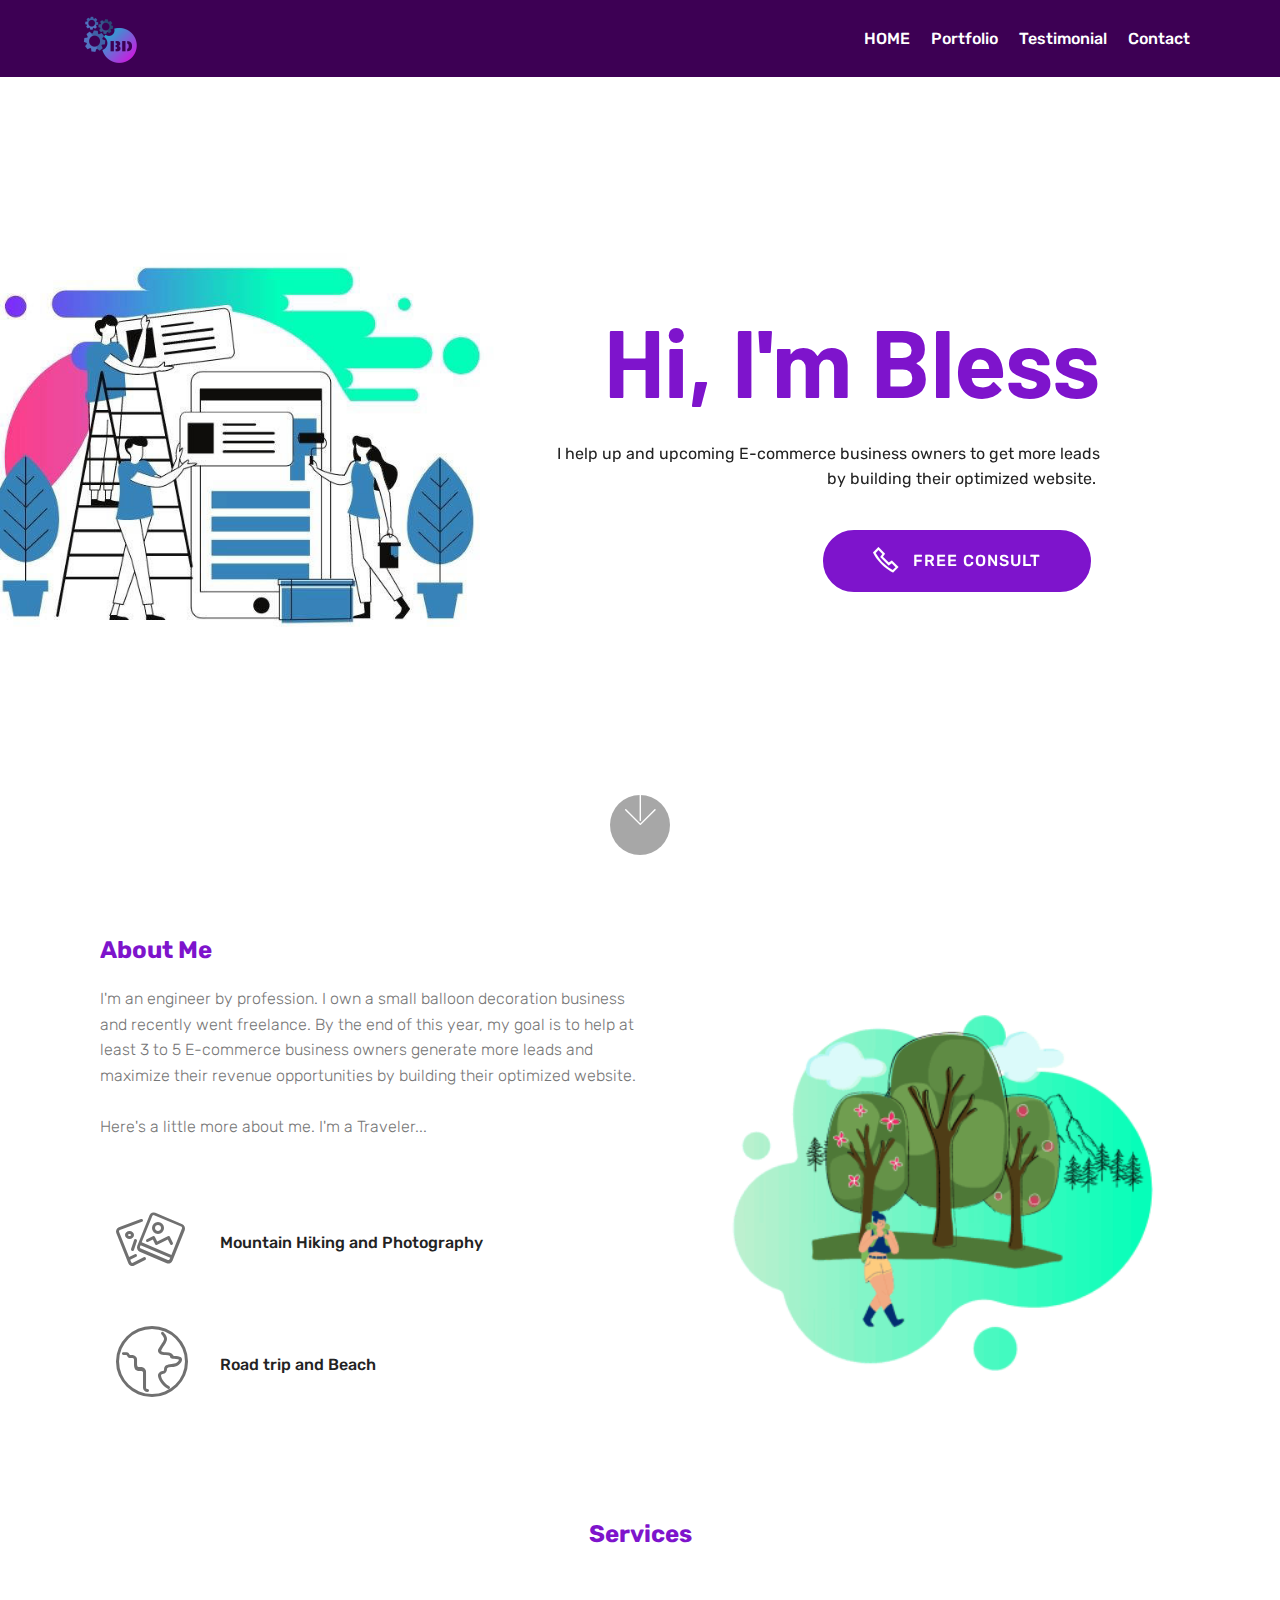
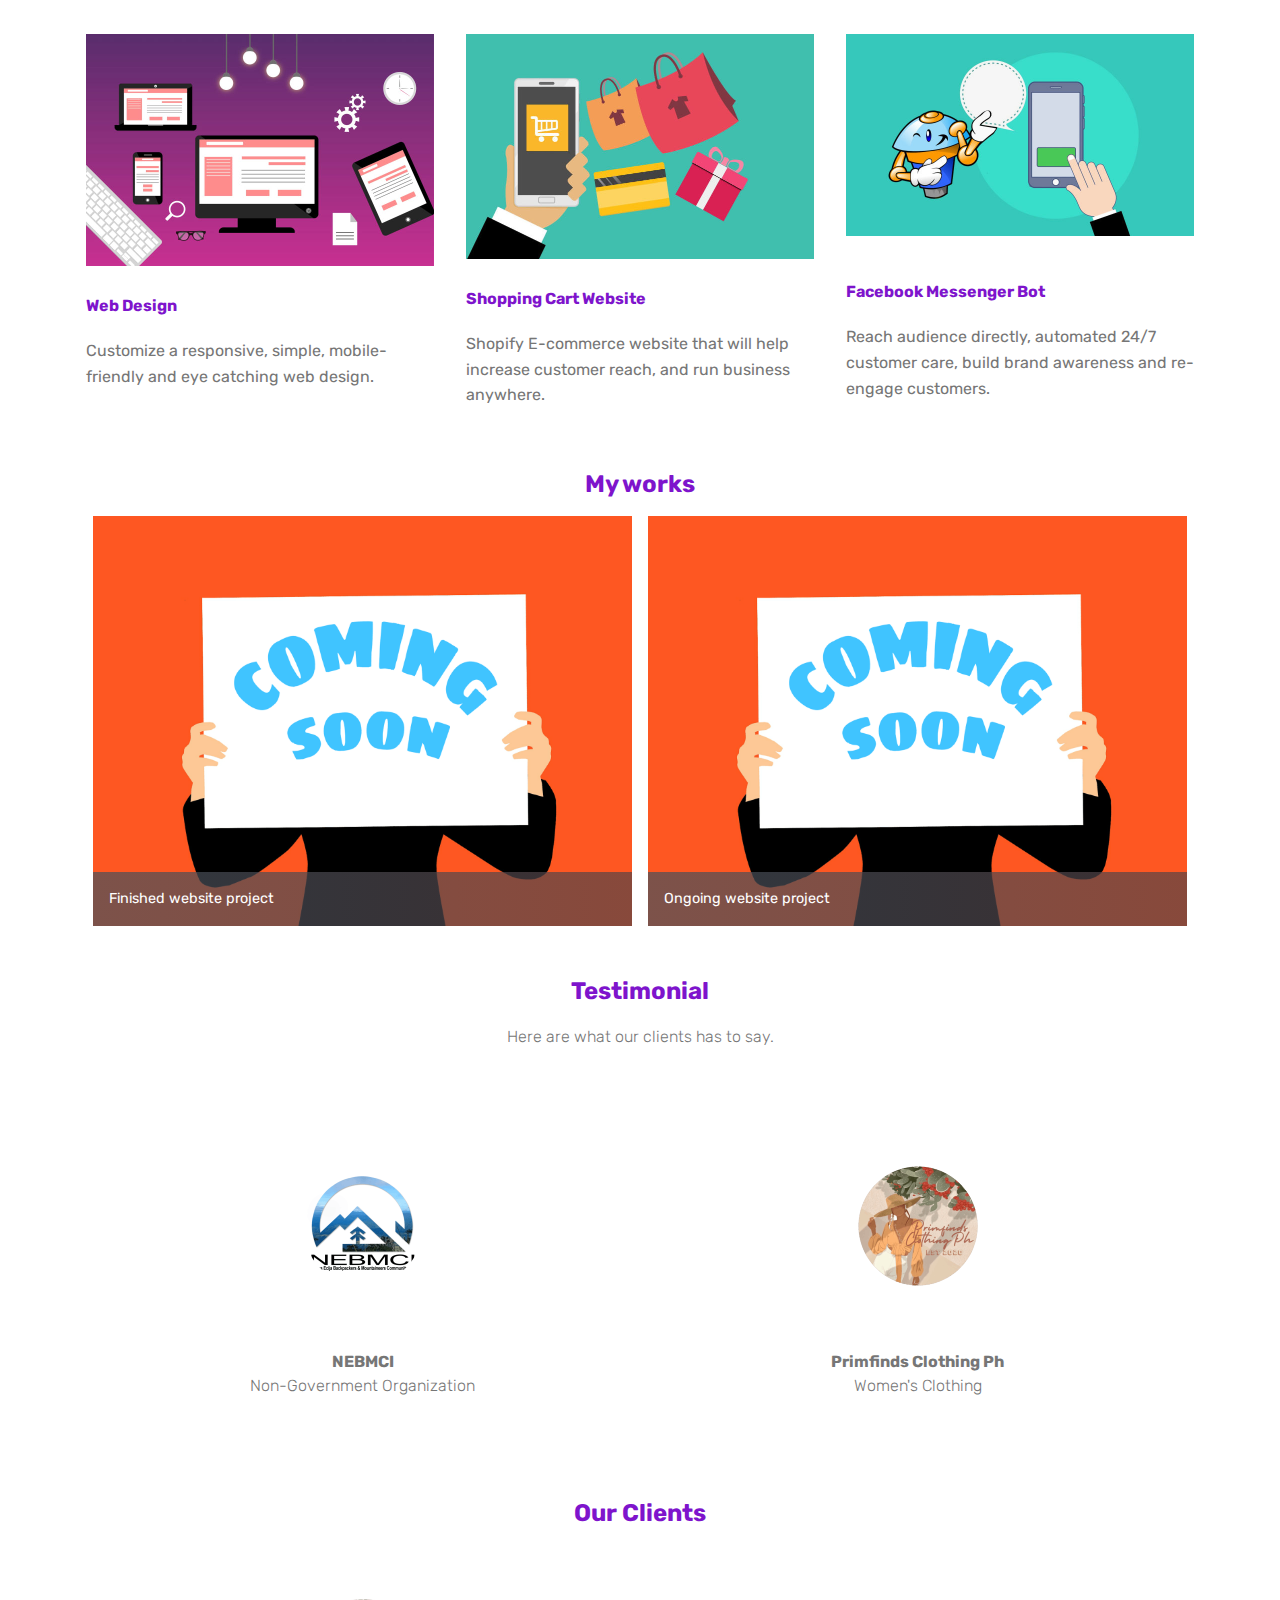
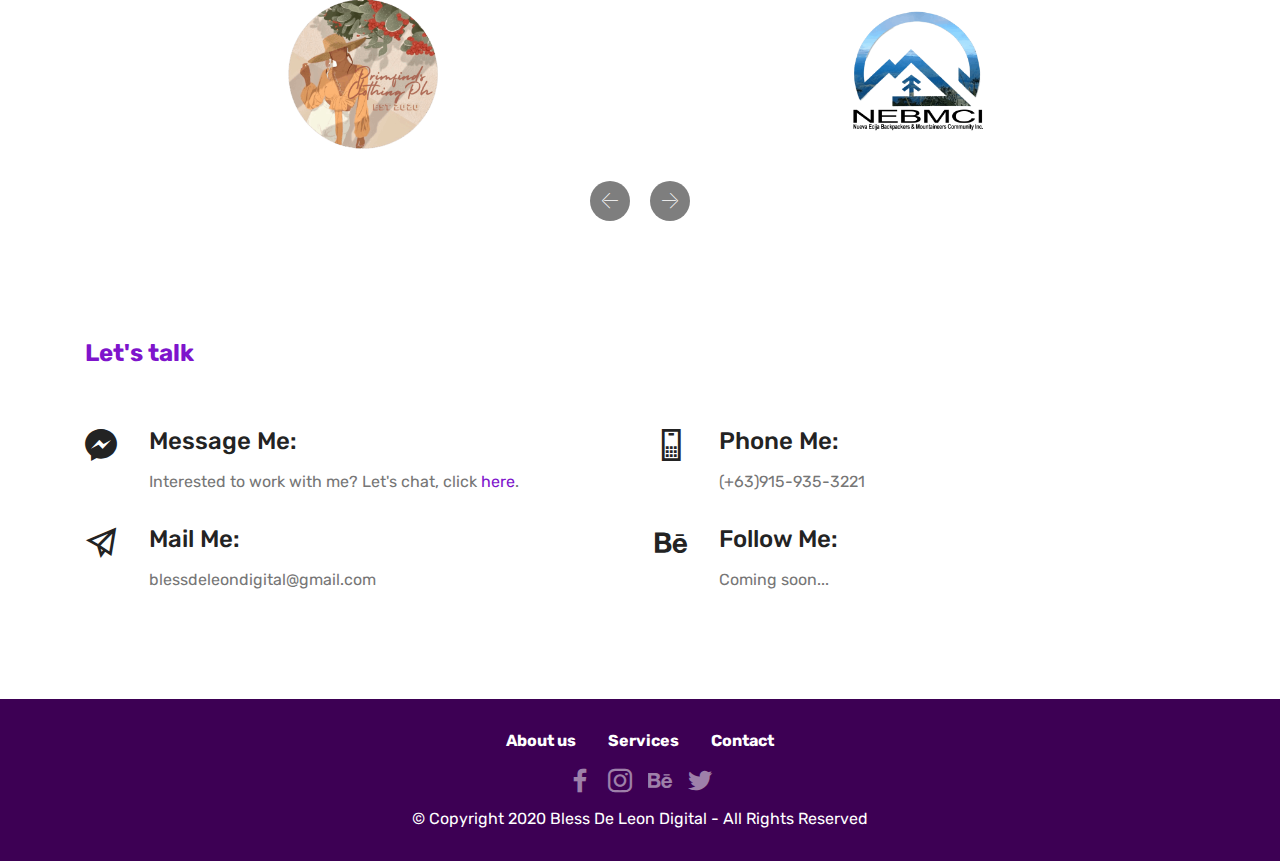
==== commit 6905bd1e: "create github pages" ====
--- a/index.html
+++ b/index.html
@@ -6,8 +6,8 @@
   <meta http-equiv="X-UA-Compatible" content="IE=edge">
   <meta name="generator" content="Mobirise v4.12.4, mobirise.com">
   <meta name="twitter:card" content="summary_large_image"/>
-  <meta name="twitter:image:src" content="assets/images/index-meta.jpg">
-  <meta property="og:image" content="assets/images/index-meta.jpg">
+  <meta name="twitter:image:src" content="assets/images/index-meta.png">
+  <meta property="og:image" content="assets/images/index-meta.png">
   <meta name="twitter:title" content="Bless De Leon Digital">
   <meta name="viewport" content="width=device-width, initial-scale=1, minimum-scale=1">
   <link rel="shortcut icon" href="assets/images/bd-removebg-preview-122x122.png" type="image/x-icon">
@@ -68,7 +68,7 @@
     </nav>
 </section>
 
-<section class="engine"><a href="https://mobirise.info/c">free web builder</a></section><section class="cid-sbobp0og7s mbr-fullscreen mbr-parallax-background" id="header2-1">
+<section class="engine"><a href="https://mobirise.info">Mobirise</a></section><section class="cid-sbobp0og7s mbr-fullscreen mbr-parallax-background" id="header2-1">
 
     
 
--- a/assets/mobirise/css/mbr-additional.css
+++ b/assets/mobirise/css/mbr-additional.css
@@ -1639,7 +1639,7 @@
 .cid-sbAxLrMV0X {
   padding-top: 30px;
   padding-bottom: 30px;
-  background-color: #1a0023;
+  background-color: #3d0054;
 }
 .cid-sbAxLrMV0X .row-links {
   width: 100%;
@@ -2148,7 +2148,7 @@
 .cid-sbAxLrMV0X {
   padding-top: 30px;
   padding-bottom: 30px;
-  background-color: #7e14cc;
+  background-color: #3d0054;
 }
 .cid-sbAxLrMV0X .row-links {
   width: 100%;
@@ -2657,7 +2657,7 @@
 .cid-sbAxLrMV0X {
   padding-top: 30px;
   padding-bottom: 30px;
-  background-color: #7e14cc;
+  background-color: #3d0054;
 }
 .cid-sbAxLrMV0X .row-links {
   width: 100%;
--- a/assets/mobirise/css/mbr-additional.css
+++ b/assets/mobirise/css/mbr-additional.css
@@ -1639,7 +1639,7 @@
 .cid-sbAxLrMV0X {
   padding-top: 30px;
   padding-bottom: 30px;
-  background-color: #1a0023;
+  background-color: #3d0054;
 }
 .cid-sbAxLrMV0X .row-links {
   width: 100%;
@@ -2148,7 +2148,7 @@
 .cid-sbAxLrMV0X {
   padding-top: 30px;
   padding-bottom: 30px;
-  background-color: #7e14cc;
+  background-color: #3d0054;
 }
 .cid-sbAxLrMV0X .row-links {
   width: 100%;
@@ -2657,7 +2657,7 @@
 .cid-sbAxLrMV0X {
   padding-top: 30px;
   padding-bottom: 30px;
-  background-color: #7e14cc;
+  background-color: #3d0054;
 }
 .cid-sbAxLrMV0X .row-links {
   width: 100%;
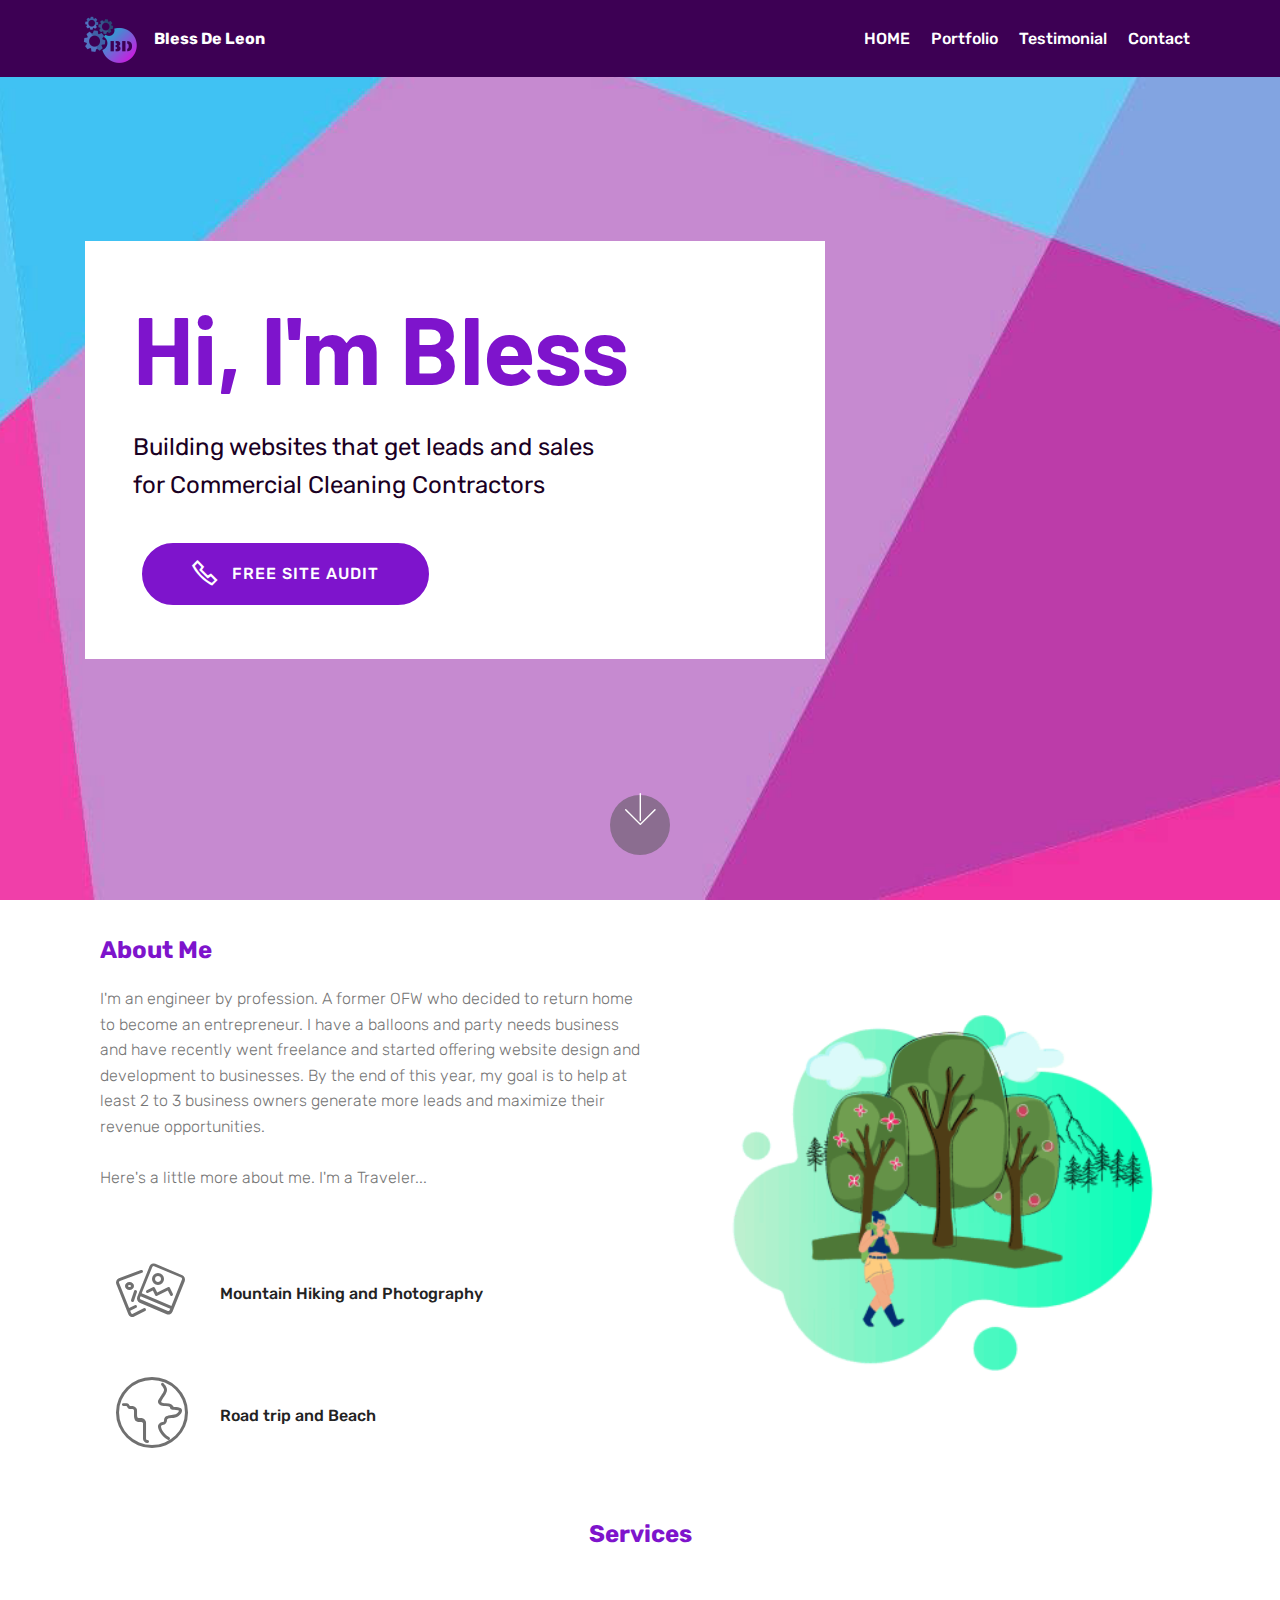
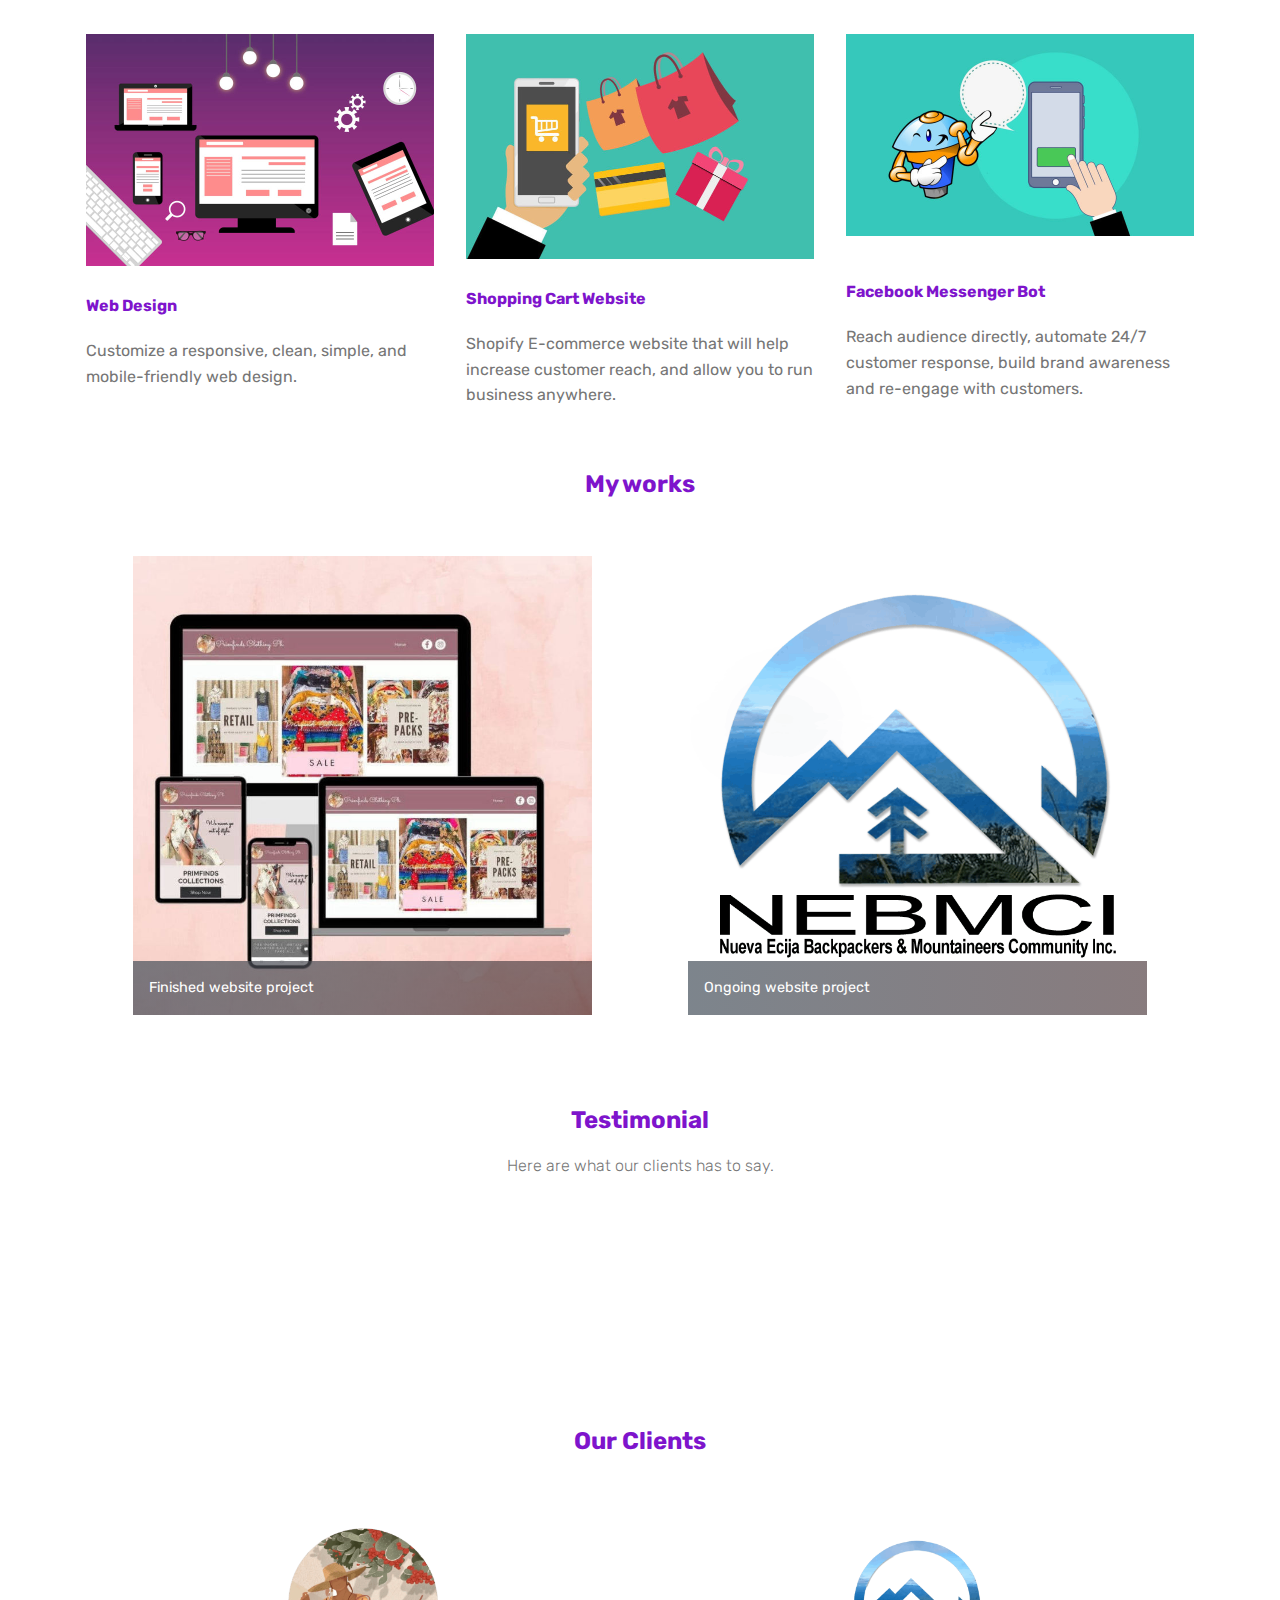
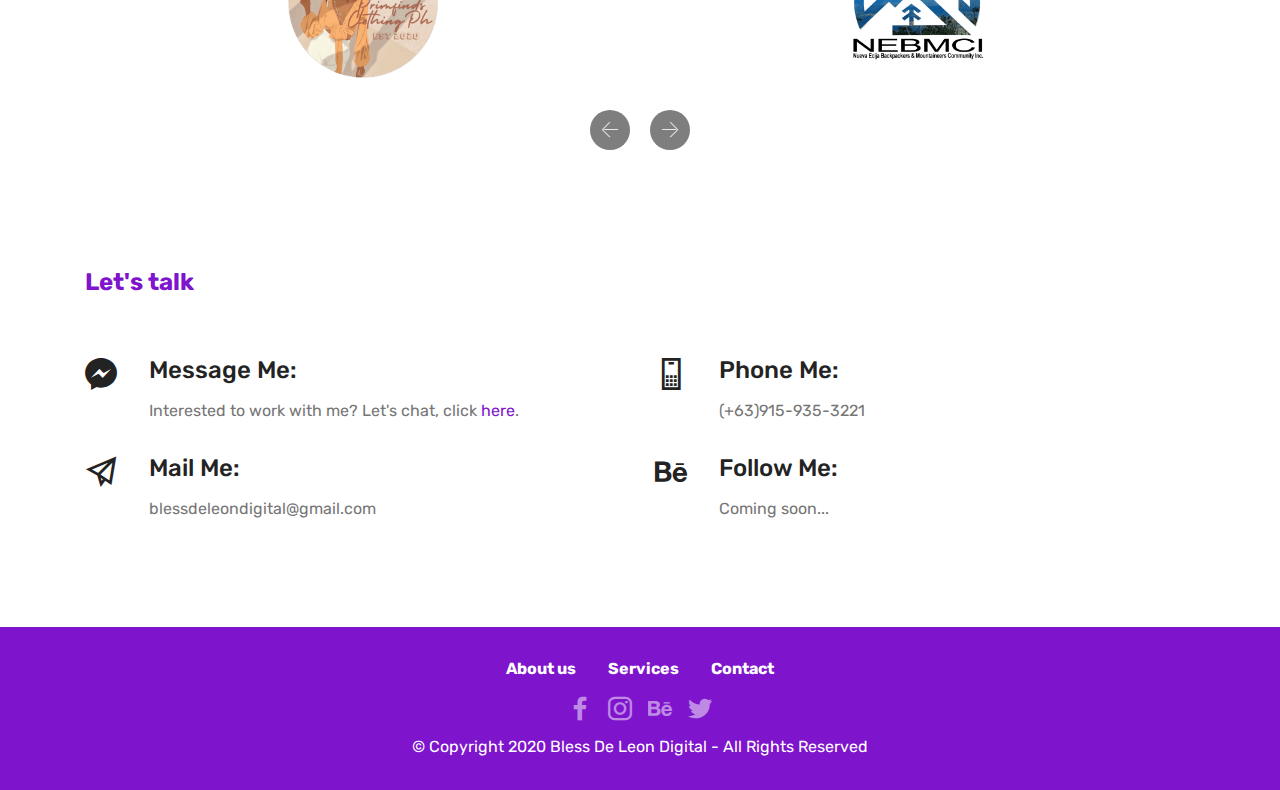
==== commit f5d9465c: "create github pages" ====
--- a/index.html
+++ b/index.html
@@ -8,13 +8,13 @@
   <meta name="twitter:card" content="summary_large_image"/>
   <meta name="twitter:image:src" content="assets/images/index-meta.png">
   <meta property="og:image" content="assets/images/index-meta.png">
-  <meta name="twitter:title" content="Bless De Leon Digital">
+  <meta name="twitter:title" content="Bless De Leon">
   <meta name="viewport" content="width=device-width, initial-scale=1, minimum-scale=1">
   <link rel="shortcut icon" href="assets/images/bd-removebg-preview-122x122.png" type="image/x-icon">
-  <meta name="description" content="Crafting lucrative website for Ecommerce business onwers">
-  
-  
-  <title>Bless De Leon Digital</title>
+  <meta name="description" content="Crafting lucrative website for E-commerce businesses ">
+  
+  
+  <title>Bless De Leon</title>
   <link rel="stylesheet" href="assets/web/assets/mobirise-icons2/mobirise2.css">
   <link rel="stylesheet" href="assets/web/assets/mobirise-icons/mobirise-icons.css">
   <link rel="stylesheet" href="assets/bootstrap/css/bootstrap.min.css">
@@ -51,7 +51,8 @@
                         <img src="assets/images/bd-removebg-preview-122x122.png" alt="Mobirise" title="" style="height: 3.8rem;">
                     </a>
                 </span>
-                
+                <span class="navbar-caption-wrap"><a class="navbar-caption text-white display-4" href="index.html">
+                        Bless De Leon</a></span>
             </div>
         </div>
         <div class="collapse navbar-collapse" id="navbarSupportedContent">
@@ -68,22 +69,22 @@
     </nav>
 </section>
 
-<section class="engine"><a href="https://mobirise.info">Mobirise</a></section><section class="cid-sbobp0og7s mbr-fullscreen mbr-parallax-background" id="header2-1">
-
-    
-
-    
-
-    <div class="container align-center">
-        <div class="row justify-content-md-center">
-            <div class="mbr-white col-md-10">
-                <h1 class="mbr-section-title mbr-bold pb-3 mbr-fonts-style display-1">Hi, I'm Bless</h1>
-                
-                <p class="mbr-text pb-3 mbr-fonts-style display-7">I help up and upcoming E-commerce business owners to get more leads <br>by building their optimized website.&nbsp;</p>
-                <div class="mbr-section-btn"><a class="btn btn-md btn-primary display-4" href="tel:+63-915-935-3221"><span class="mobi-mbri mobi-mbri-phone mbr-iconfont mbr-iconfont-btn"></span>FREE CONSULT</a></div>
-            </div>
-        </div>
-    </div>
+<section class="engine"><a href="https://mobirise.info/y">free html web templates</a></section><section class="header10 cid-se29bBqLSk mbr-fullscreen mbr-parallax-background" id="header10-n">
+
+    
+
+    
+
+    <div class="container">
+        <div class="media-container-column mbr-white p-5 align-left col-lg-8 col-md-10">
+            <h1 class="mbr-section-title mbr-bold pb-3 mbr-fonts-style display-1">Hi, I'm Bless</h1>
+            
+            <p class="mbr-text pb-3 mbr-fonts-style display-5">Building websites that get leads and sales 
+<br>for Commercial Cleaning Contractors</p>
+            <div class="mbr-section-btn"><a class="btn btn-md btn-primary display-4" href="https://mobirise.co"><span class="mobi-mbri mobi-mbri-phone mbr-iconfont mbr-iconfont-btn"></span>FREE SITE AUDIT</a></div>
+        </div>
+    </div>
+
     <div class="mbr-arrow hidden-sm-down" aria-hidden="true">
         <a href="#next">
             <i class="mbri-down mbr-iconfont"></i>
@@ -107,7 +108,7 @@
                     <h2 class="mbr-title pt-2 mbr-fonts-style display-5"><strong>
                         About Me</strong></h2>
                     <div class="mbr-section-text">
-                        <p class="mbr-text mb-5 pt-3 mbr-light mbr-fonts-style display-7">I'm an engineer by profession. I own a small balloon decoration business and recently went freelance. By the end of this year, my goal is to help at least 3 to 5 E-commerce business owners generate more leads and maximize their revenue opportunities by building their optimized website.&nbsp;<br><br>Here's a little more about me. I'm a Traveler...</p>
+                        <p class="mbr-text mb-5 pt-3 mbr-light mbr-fonts-style display-7">I'm an engineer by profession. A former OFW who decided to return home to become an entrepreneur. I have a balloons and party needs business and have recently went freelance and started offering website design and development to businesses.&nbsp;By the end of this year, my goal is to help at least 2 to 3 business owners generate more leads and maximize their revenue opportunities.&nbsp;<br><br>Here's a little more about me. I'm a Traveler...</p>
                     </div>
 
                     <div class="block-content">
@@ -172,7 +173,7 @@
                     <div class="card-box">
                         <h4 class="card-title mbr-fonts-style display-4"><strong>
                             Web Design</strong></h4>
-                        <p class="mbr-text mbr-fonts-style display-7">Customize a responsive, simple, mobile-friendly and eye catching web design.</p>
+                        <p class="mbr-text mbr-fonts-style display-7">Customize a responsive, clean, simple, and mobile-friendly web design.</p>
                         <!--Btn-->
                         
                     </div>
@@ -187,7 +188,7 @@
                     <div class="card-box">
                         <h4 class="card-title mbr-fonts-style display-4"><strong>
                             Shopping Cart Website</strong></h4>
-                        <p class="mbr-text mbr-fonts-style display-7">Shopify E-commerce website that will help increase customer reach, and run business anywhere.</p>
+                        <p class="mbr-text mbr-fonts-style display-7">Shopify E-commerce website that will help increase customer reach, and allow you to run business anywhere.</p>
                         <!--Btn-->
                         
                     </div>
@@ -203,7 +204,7 @@
                         <h4 class="card-title mbr-fonts-style display-4"><strong>
                             </strong><br><strong>Facebook Messenger Bot</strong></h4>
                         <p class="mbr-text mbr-fonts-style display-7">
-                            Reach audience directly, automated 24/7 customer care, build brand awareness and re-engage customers.</p>
+                            Reach audience directly, automate 24/7 customer response, build brand awareness and re-engage with customers.</p>
                         <!--Btn-->
                         
                     </div>
@@ -236,7 +237,7 @@
     
 
     <div class="container">
-        <div><!-- Gallery --><div class="gallery-row"><div class="mbr-gallery-layout-default"><div><div class="row-first row justify-content-center m-0"><div class="mbr-gallery-item col-lg-6 col-md-6 col-sm-12 p-2" data-video-url="false"><div href="#lb-gallery4-4" data-slide-to="0" data-toggle="modal"><img src="assets/images/mbr-1920x1459-800x608.png" alt="" title=""><span class="icon-focus"></span><span class="mbr-gallery-title mbr-fonts-style display-7">Finished website project</span></div></div><div class="mbr-gallery-item col-lg-6 col-md-6 col-sm-12 p-2" data-video-url="false"><div href="#lb-gallery4-4" data-slide-to="1" data-toggle="modal"><img src="assets/images/mbr-1920x1459-800x608.png" alt="" title=""><span class="icon-focus"></span><span class="mbr-gallery-title mbr-fonts-style display-7">Ongoing website project</span></div></div></div><div class="row-second row justify-content-center m-0"></div></div><div class="clearfix"></div></div></div><!-- Lightbox --><div data-app-prevent-settings="" class="mbr-slider modal fade carousel slide" tabindex="-1" data-keyboard="true" data-interval="false" id="lb-gallery4-4"><div class="modal-dialog"><div class="modal-content"><div class="modal-body"><div class="carousel-inner"><div class="carousel-item active"><img src="assets/images/mbr-1920x1459.png" alt="" title=""></div><div class="carousel-item"><img src="assets/images/mbr-1920x1459.png" alt="" title=""></div></div><a class="carousel-control carousel-control-prev" role="button" data-slide="prev" href="#lb-gallery4-4"><span class="mbri-left mbr-iconfont" aria-hidden="true"></span><span class="sr-only">Previous</span></a><a class="carousel-control carousel-control-next" role="button" data-slide="next" href="#lb-gallery4-4"><span class="mbri-right mbr-iconfont" aria-hidden="true"></span><span class="sr-only">Next</span></a><a class="close" href="#" role="button" data-dismiss="modal"><span class="sr-only">Close</span></a></div></div></div></div></div>
+        <div><!-- Gallery --><div class="gallery-row"><div class="mbr-gallery-layout-default"><div><div class="row-first row justify-content-center m-0"><div class="mbr-gallery-item col-lg-6 col-md-6 col-sm-12 p-5" data-video-url="false"><div href="#lb-gallery4-4" data-slide-to="0" data-toggle="modal"><img src="assets/images/121177901-439114687051343-353501852981440813-n-945x945-800x800.jpg" alt="" title=""><span class="icon-focus"></span><span class="mbr-gallery-title mbr-fonts-style display-7">Finished website project</span></div></div><div class="mbr-gallery-item col-lg-6 col-md-6 col-sm-12 p-5" data-video-url="false"><div href="#lb-gallery4-4" data-slide-to="1" data-toggle="modal"><img src="assets/images/logo-762x762-762x762.png" alt="" title=""><span class="icon-focus"></span><span class="mbr-gallery-title mbr-fonts-style display-7">Ongoing website project</span></div></div></div><div class="row-second row justify-content-center m-0"></div></div><div class="clearfix"></div></div></div><!-- Lightbox --><div data-app-prevent-settings="" class="mbr-slider modal fade carousel slide" tabindex="-1" data-keyboard="true" data-interval="false" id="lb-gallery4-4"><div class="modal-dialog"><div class="modal-content"><div class="modal-body"><div class="carousel-inner"><div class="carousel-item active"><img src="assets/images/121177901-439114687051343-353501852981440813-n-945x945.jpg" alt="" title=""></div><div class="carousel-item"><img src="assets/images/logo-762x762.png" alt="" title=""></div></div><a class="carousel-control carousel-control-prev" role="button" data-slide="prev" href="#lb-gallery4-4"><span class="mbri-left mbr-iconfont" aria-hidden="true"></span><span class="sr-only">Previous</span></a><a class="carousel-control carousel-control-next" role="button" data-slide="next" href="#lb-gallery4-4"><span class="mbri-right mbr-iconfont" aria-hidden="true"></span><span class="sr-only">Next</span></a><a class="close" href="#" role="button" data-dismiss="modal"><span class="sr-only">Close</span></a></div></div></div></div></div>
     </div>
 
 </section>
@@ -261,15 +262,12 @@
             <div class="mbr-testimonial p-3 align-center col-12 col-md-6">
                 <div class="panel-item p-3">
                     <div class="card-block">
-                        <div class="testimonial-photo">
-                            <img src="assets/images/logo-240x240.png" alt="" title="">
-                        </div>
+                        
                         <p class="mbr-text mbr-fonts-style display-7"></p>
                     </div>
                     <div class="card-footer">
-                        <div class="mbr-author-name mbr-bold mbr-fonts-style display-7">
-                             NEBMCI</div>
-                        <small class="mbr-author-desc mbr-italic mbr-light mbr-fonts-style display-7">Non-Government Organization</small>
+                        
+                        
                     </div>
                 </div>
             </div>
@@ -277,16 +275,12 @@
             <div class="mbr-testimonial p-3 align-center col-12 col-md-6">
                 <div class="panel-item p-3">
                     <div class="card-block">
-                        <div class="testimonial-photo">
-                            <img src="assets/images/logo-png-240x240.png" alt="" title="">
-                        </div>
+                        
                         <p class="mbr-text mbr-fonts-style display-7"></p>
                     </div>
                     <div class="card-footer">
-                        <div class="mbr-author-name mbr-bold mbr-fonts-style display-7">
-                             Primfinds Clothing Ph</div>
-                        <small class="mbr-author-desc mbr-italic mbr-light mbr-fonts-style display-7">
-                               Women's Clothing</small>
+                        
+                        
                     </div>
                 </div>
             </div>
@@ -381,7 +375,7 @@
                                 <h5 class="align-left mbr-fonts-style display-5">
                                     Message Me:
                                 </h5>
-                                <p class="mbr-text align-left mbr-fonts-style display-7">Interested to work with me? Let's chat, click <a href="https://www.facebook.com/messages/t/blessdeleondigital">here</a>.</p>
+                                <p class="mbr-text align-left mbr-fonts-style display-7">Interested to work with me? Let's chat, click <a href="https://www.facebook.com/messages/t/blessdeleon">here</a>.</p>
                             </div>
                         </div>
                     </div>
--- a/assets/mobirise/css/mbr-additional.css
+++ b/assets/mobirise/css/mbr-additional.css
@@ -1119,20 +1119,26 @@
 .cid-sbo96XzSv0 .dropdown-item:hover {
   color: #767676 !important;
 }
-.cid-sbobp0og7s {
-  background-image: url("../../../assets/images/home2-1920x1080.jpg");
-}
-.cid-sbobp0og7s H1 {
-  text-align: right;
+.cid-se29bBqLSk {
+  background-image: url("../../../assets/images/bg-website-1350x650.jpg");
+}
+.cid-se29bBqLSk .mbr-section-subtitle {
+  letter-spacing: .2rem;
+}
+.cid-se29bBqLSk .media-container-column {
+  background-color: #ffffff;
+}
+@media (max-width: 767px) {
+  .cid-se29bBqLSk .media-container-column {
+    padding: 1rem !important;
+  }
+}
+.cid-se29bBqLSk H1 {
   color: #7e14cc;
 }
-.cid-sbobp0og7s .mbr-text,
-.cid-sbobp0og7s .mbr-section-btn {
-  text-align: right;
-  color: #232323;
-}
-.cid-sbobp0og7s H3 {
-  color: #232323;
+.cid-se29bBqLSk .mbr-text,
+.cid-se29bBqLSk .mbr-section-btn {
+  color: #1a0023;
 }
 .cid-sbAEkBcbqD {
   padding-top: 30px;
@@ -2148,7 +2154,7 @@
 .cid-sbAxLrMV0X {
   padding-top: 30px;
   padding-bottom: 30px;
-  background-color: #3d0054;
+  background-color: #7e14cc;
 }
 .cid-sbAxLrMV0X .row-links {
   width: 100%;
@@ -2657,7 +2663,7 @@
 .cid-sbAxLrMV0X {
   padding-top: 30px;
   padding-bottom: 30px;
-  background-color: #3d0054;
+  background-color: #7e14cc;
 }
 .cid-sbAxLrMV0X .row-links {
   width: 100%;
--- a/assets/mobirise/css/mbr-additional.css
+++ b/assets/mobirise/css/mbr-additional.css
@@ -1119,20 +1119,26 @@
 .cid-sbo96XzSv0 .dropdown-item:hover {
   color: #767676 !important;
 }
-.cid-sbobp0og7s {
-  background-image: url("../../../assets/images/home2-1920x1080.jpg");
-}
-.cid-sbobp0og7s H1 {
-  text-align: right;
+.cid-se29bBqLSk {
+  background-image: url("../../../assets/images/bg-website-1350x650.jpg");
+}
+.cid-se29bBqLSk .mbr-section-subtitle {
+  letter-spacing: .2rem;
+}
+.cid-se29bBqLSk .media-container-column {
+  background-color: #ffffff;
+}
+@media (max-width: 767px) {
+  .cid-se29bBqLSk .media-container-column {
+    padding: 1rem !important;
+  }
+}
+.cid-se29bBqLSk H1 {
   color: #7e14cc;
 }
-.cid-sbobp0og7s .mbr-text,
-.cid-sbobp0og7s .mbr-section-btn {
-  text-align: right;
-  color: #232323;
-}
-.cid-sbobp0og7s H3 {
-  color: #232323;
+.cid-se29bBqLSk .mbr-text,
+.cid-se29bBqLSk .mbr-section-btn {
+  color: #1a0023;
 }
 .cid-sbAEkBcbqD {
   padding-top: 30px;
@@ -2148,7 +2154,7 @@
 .cid-sbAxLrMV0X {
   padding-top: 30px;
   padding-bottom: 30px;
-  background-color: #3d0054;
+  background-color: #7e14cc;
 }
 .cid-sbAxLrMV0X .row-links {
   width: 100%;
@@ -2657,7 +2663,7 @@
 .cid-sbAxLrMV0X {
   padding-top: 30px;
   padding-bottom: 30px;
-  background-color: #3d0054;
+  background-color: #7e14cc;
 }
 .cid-sbAxLrMV0X .row-links {
   width: 100%;
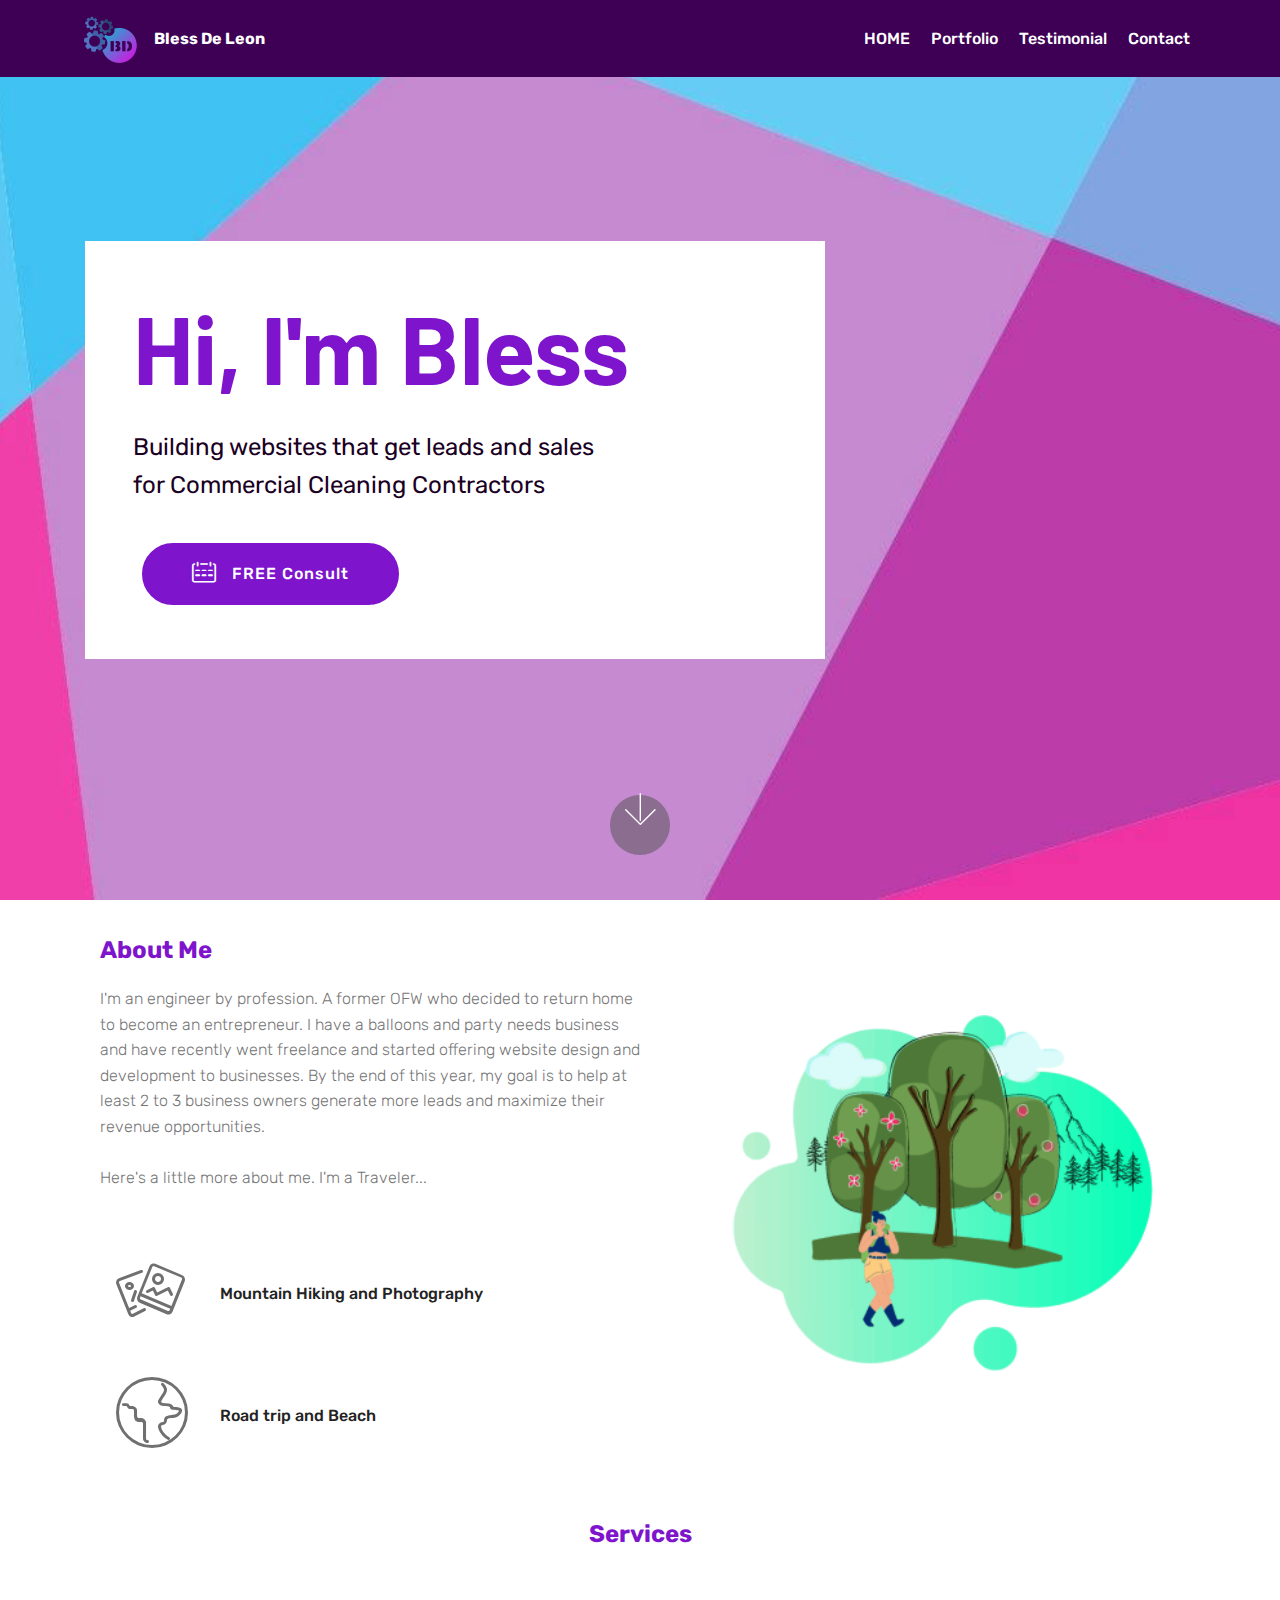
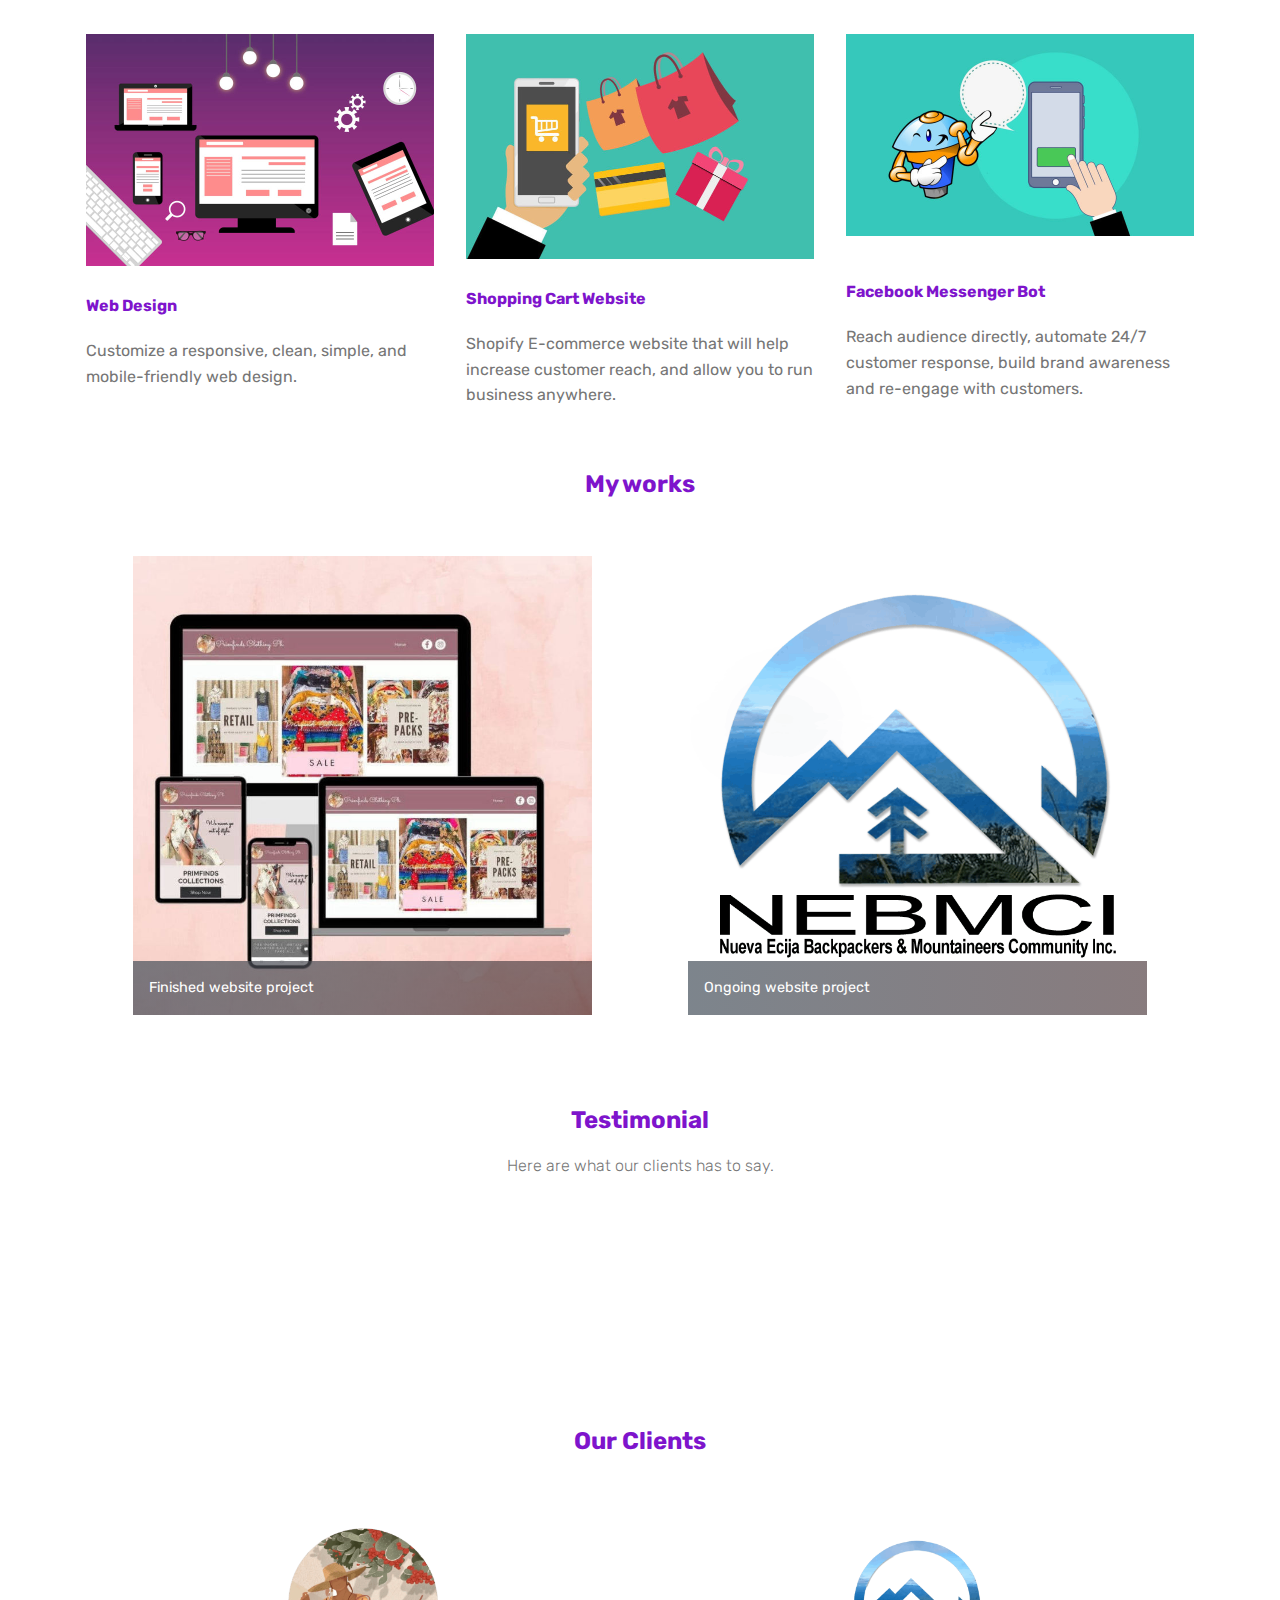
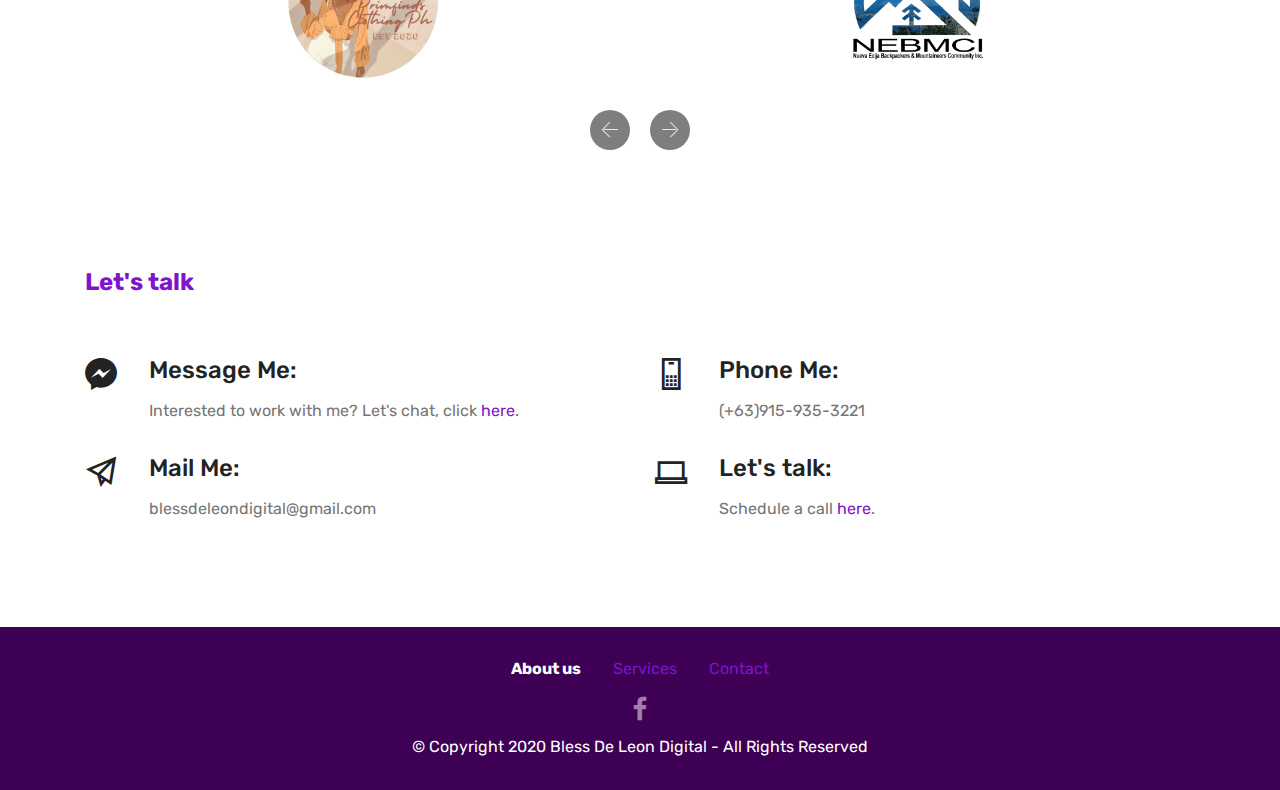
==== commit 15da9ba7: "create github pages" ====
--- a/index.html
+++ b/index.html
@@ -16,6 +16,7 @@
   
   <title>Bless De Leon</title>
   <link rel="stylesheet" href="assets/web/assets/mobirise-icons2/mobirise2.css">
+  <link rel="stylesheet" href="assets/web/assets/mobirise-icons-bold/mobirise-icons-bold.css">
   <link rel="stylesheet" href="assets/web/assets/mobirise-icons/mobirise-icons.css">
   <link rel="stylesheet" href="assets/bootstrap/css/bootstrap.min.css">
   <link rel="stylesheet" href="assets/bootstrap/css/bootstrap-grid.min.css">
@@ -69,7 +70,7 @@
     </nav>
 </section>
 
-<section class="engine"><a href="https://mobirise.info/y">free html web templates</a></section><section class="header10 cid-se29bBqLSk mbr-fullscreen mbr-parallax-background" id="header10-n">
+<section class="engine"><a href="https://mobirise.info/r">bootstrap template</a></section><section class="header10 cid-se29bBqLSk mbr-fullscreen mbr-parallax-background" id="header10-n">
 
     
 
@@ -81,7 +82,7 @@
             
             <p class="mbr-text pb-3 mbr-fonts-style display-5">Building websites that get leads and sales 
 <br>for Commercial Cleaning Contractors</p>
-            <div class="mbr-section-btn"><a class="btn btn-md btn-primary display-4" href="https://mobirise.co"><span class="mobi-mbri mobi-mbri-phone mbr-iconfont mbr-iconfont-btn"></span>FREE SITE AUDIT</a></div>
+            <div class="mbr-section-btn"><a class="btn btn-md btn-primary display-4" href="https://calendly.com/blessdeleon/30min"><span class="mbrib-calendar mbr-iconfont mbr-iconfont-btn"></span>FREE Consult</a></div>
         </div>
     </div>
 
@@ -375,7 +376,7 @@
                                 <h5 class="align-left mbr-fonts-style display-5">
                                     Message Me:
                                 </h5>
-                                <p class="mbr-text align-left mbr-fonts-style display-7">Interested to work with me? Let's chat, click <a href="https://www.facebook.com/messages/t/blessdeleon">here</a>.</p>
+                                <p class="mbr-text align-left mbr-fonts-style display-7">Interested to work with me? Let's chat, click <a href="https://www.facebook.com/blessdeleondigital">here</a>.</p>
                             </div>
                         </div>
                     </div>
@@ -409,14 +410,13 @@
                     <div class="col-12 col-md-6">
                         <div class="wrapper">
                             <span class="iconfont-wrapper">
-                                <span class="amp-iconfont icon fa-th-large fa socicon-behance socicon"></span>
+                                <span class="amp-iconfont icon fa-th-large fa mobi-mbri-laptop mobi-mbri"></span>
                             </span>
                             <div class="b-info b-mail">
                                 <h5 class="align-left mbr-fonts-style display-5">
-                                    Follow Me:
+                                    Let's talk:
                                 </h5>
-                                <p class="mbr-text align-left mbr-fonts-style display-7">
-                                    Coming soon...</p>
+                                <p class="mbr-text align-left mbr-fonts-style display-7">Schedule a call <a href="https://calendly.com/blessdeleon/30min">here</a>.</p>
                             </div>
                         </div>
                     </div>
@@ -442,8 +442,8 @@
                     
                     
                 <li class="foot-menu-item mbr-fonts-style display-7">
-                        <a class="text-white mbr-bold" href="#" target="_blank">About us</a>
-                    </li><li class="foot-menu-item mbr-fonts-style display-7"><strong>Services</strong></li><li class="foot-menu-item mbr-fonts-style display-7"><strong>Contact</strong></li></ul>
+                        <a class="text-white mbr-bold" href="index.html#features11-e" target="_blank">About us</a>
+                    </li><li class="foot-menu-item mbr-fonts-style display-7"><strong><a href="index.html#services1-3">Services</a></strong></li><li class="foot-menu-item mbr-fonts-style display-7"><strong><a href="index.html#contacts3-8">Contact</a></strong></li></ul>
             </div>
             <div class="row social-row">
                 <div class="social-list align-right pb-2">
@@ -453,20 +453,8 @@
                     
                     
                                     <div class="soc-item">
-                        <a href="https://twitter.com/mobirise" target="_blank">
+                        <a href="https://www.facebook.com/blessdeleondigital" target="_blank">
                             <span class="mbr-iconfont mbr-iconfont-social socicon-facebook socicon"></span>
-                        </a>
-                    </div><div class="soc-item">
-                        <a href="https://www.facebook.com/pages/Mobirise/1616226671953247" target="_blank">
-                            <span class="mbr-iconfont mbr-iconfont-social socicon-instagram socicon"></span>
-                        </a>
-                    </div><div class="soc-item">
-                        <a href="https://www.youtube.com/c/mobirise" target="_blank">
-                            <span class="mbr-iconfont mbr-iconfont-social socicon-behance socicon"></span>
-                        </a>
-                    </div><div class="soc-item">
-                        <a href="https://instagram.com/mobirise" target="_blank">
-                            <span class="mbr-iconfont mbr-iconfont-social socicon-twitter socicon"></span>
                         </a>
                     </div></div>
             </div>
@@ -483,7 +471,6 @@
   <script src="assets/web/assets/jquery/jquery.min.js"></script>
   <script src="assets/popper/popper.min.js"></script>
   <script src="assets/bootstrap/js/bootstrap.min.js"></script>
-  <script src="assets/smoothscroll/smooth-scroll.js"></script>
   <script src="assets/dropdown/js/nav-dropdown.js"></script>
   <script src="assets/dropdown/js/navbar-dropdown.js"></script>
   <script src="assets/touchswipe/jquery.touch-swipe.min.js"></script>
@@ -491,6 +478,7 @@
   <script src="assets/tether/tether.min.js"></script>
   <script src="assets/bootstrapcarouselswipe/bootstrap-carousel-swipe.js"></script>
   <script src="assets/vimeoplayer/jquery.mb.vimeo_player.js"></script>
+  <script src="assets/smoothscroll/smooth-scroll.js"></script>
   <script src="assets/mbr-clients-slider/mbr-clients-slider.js"></script>
   <script src="assets/masonry/masonry.pkgd.min.js"></script>
   <script src="assets/imagesloaded/imagesloaded.pkgd.min.js"></script>
--- a/assets/web/assets/mobirise-icons-bold/mobirise-icons-bold.css
+++ b/assets/web/assets/mobirise-icons-bold/mobirise-icons-bold.css
@@ -0,0 +1,477 @@
+@font-face {
+  font-family: 'mobirise-icons-bold';
+  font-display: swap;
+  src:  url('mobirise-icons-bold.eot?m1l4yr');
+  src:  url('mobirise-icons-bold.eot?m1l4yr#iefix') format('embedded-opentype'),
+    url('mobirise-icons-bold.ttf?m1l4yr') format('truetype'),
+    url('mobirise-icons-bold.woff?m1l4yr') format('woff'),
+    url('mobirise-icons-bold.svg?m1l4yr#mobirise-icons-bold') format('svg');
+  font-weight: normal;
+  font-style: normal;
+}
+
+[class^="mbrib-"], [class*="mbrib-"] {
+  /* use !important to prevent issues with browser extensions that change fonts */
+  font-family: 'mobirise-icons-bold' !important;
+  speak: none;
+  font-style: normal;
+  font-weight: normal;
+  font-variant: normal;
+  text-transform: none;
+  line-height: 1;
+
+  /* Better Font Rendering =========== */
+  -webkit-font-smoothing: antialiased;
+  -moz-osx-font-smoothing: grayscale;
+}
+
+.mbrib-add-submenu:before {
+  content: "\e900";
+}
+.mbrib-alert:before {
+  content: "\e901";
+}
+.mbrib-align-center:before {
+  content: "\e902";
+}
+.mbrib-align-justify:before {
+  content: "\e903";
+}
+.mbrib-align-left:before {
+  content: "\e904";
+}
+.mbrib-align-right:before {
+  content: "\e905";
+}
+.mbrib-android:before {
+  content: "\e906";
+}
+.mbrib-apple:before {
+  content: "\e907";
+}
+.mbrib-arrow-down:before {
+  content: "\e908";
+}
+.mbrib-arrow-next:before {
+  content: "\e909";
+}
+.mbrib-arrow-prev:before {
+  content: "\e90a";
+}
+.mbrib-arrow-up:before {
+  content: "\e90b";
+}
+.mbrib-bold:before {
+  content: "\e90c";
+}
+.mbrib-bookmark:before {
+  content: "\e90d";
+}
+.mbrib-bootstrap:before {
+  content: "\e90e";
+}
+.mbrib-briefcase:before {
+  content: "\e90f";
+}
+.mbrib-browse:before {
+  content: "\e910";
+}
+.mbrib-bulleted-list:before {
+  content: "\e911";
+}
+.mbrib-calendar:before {
+  content: "\e912";
+}
+.mbrib-camera:before {
+  content: "\e913";
+}
+.mbrib-cart-add:before {
+  content: "\e914";
+}
+.mbrib-cart-full:before {
+  content: "\e915";
+}
+.mbrib-cash:before {
+  content: "\e916";
+}
+.mbrib-change-style:before {
+  content: "\e917";
+}
+.mbrib-chat:before {
+  content: "\e918";
+}
+.mbrib-clock:before {
+  content: "\e919";
+}
+.mbrib-close:before {
+  content: "\e91a";
+}
+.mbrib-cloud:before {
+  content: "\e91b";
+}
+.mbrib-code:before {
+  content: "\e91c";
+}
+.mbrib-contact-form:before {
+  content: "\e91d";
+}
+.mbrib-credit-card:before {
+  content: "\e91e";
+}
+.mbrib-cursor-click:before {
+  content: "\e91f";
+}
+.mbrib-cust-feedback:before {
+  content: "\e920";
+}
+.mbrib-database:before {
+  content: "\e921";
+}
+.mbrib-delivery:before {
+  content: "\e922";
+}
+.mbrib-desktop:before {
+  content: "\e923";
+}
+.mbrib-devices:before {
+  content: "\e924";
+}
+.mbrib-down:before {
+  content: "\e925";
+}
+.mbrib-download:before {
+  content: "\e926";
+}
+.mbrib-drag-n-drop:before {
+  content: "\e927";
+}
+.mbrib-drag-n-drop2:before {
+  content: "\e928";
+}
+.mbrib-edit:before {
+  content: "\e929";
+}
+.mbrib-edit2:before {
+  content: "\e92a";
+}
+.mbrib-error:before {
+  content: "\e92b";
+}
+.mbrib-extension:before {
+  content: "\e92c";
+}
+.mbrib-features:before {
+  content: "\e92d";
+}
+.mbrib-file:before {
+  content: "\e92e";
+}
+.mbrib-flag:before {
+  content: "\e92f";
+}
+.mbrib-folder:before {
+  content: "\e930";
+}
+.mbrib-gift:before {
+  content: "\e931";
+}
+.mbrib-github:before {
+  content: "\e932";
+}
+.mbrib-globe-2:before {
+  content: "\e933";
+}
+.mbrib-globe:before {
+  content: "\e934";
+}
+.mbrib-growing-chart:before {
+  content: "\e935";
+}
+.mbrib-hearth:before {
+  content: "\e936";
+}
+.mbrib-help:before {
+  content: "\e937";
+}
+.mbrib-home:before {
+  content: "\e938";
+}
+.mbrib-hot-cup:before {
+  content: "\e939";
+}
+.mbrib-idea:before {
+  content: "\e93a";
+}
+.mbrib-image-gallery:before {
+  content: "\e93b";
+}
+.mbrib-image-slider:before {
+  content: "\e93c";
+}
+.mbrib-info:before {
+  content: "\e93d";
+}
+.mbrib-italic:before {
+  content: "\e93e";
+}
+.mbrib-key:before {
+  content: "\e93f";
+}
+.mbrib-laptop:before {
+  content: "\e940";
+}
+.mbrib-layers:before {
+  content: "\e941";
+}
+.mbrib-left-right:before {
+  content: "\e942";
+}
+.mbrib-left:before {
+  content: "\e943";
+}
+.mbrib-letter:before {
+  content: "\e944";
+}
+.mbrib-like:before {
+  content: "\e945";
+}
+.mbrib-link:before {
+  content: "\e946";
+}
+.mbrib-lock:before {
+  content: "\e947";
+}
+.mbrib-login:before {
+  content: "\e948";
+}
+.mbrib-logout:before {
+  content: "\e949";
+}
+.mbrib-magic-stick:before {
+  content: "\e94a";
+}
+.mbrib-map-pin:before {
+  content: "\e94b";
+}
+.mbrib-menu:before {
+  content: "\e94c";
+}
+.mbrib-mobile:before {
+  content: "\e94d";
+}
+.mbrib-mobile2:before {
+  content: "\e94e";
+}
+.mbrib-mobirise:before {
+  content: "\e94f";
+}
+.mbrib-more-horizontal:before {
+  content: "\e950";
+}
+.mbrib-more-vertical:before {
+  content: "\e951";
+}
+.mbrib-music:before {
+  content: "\e952";
+}
+.mbrib-new-file:before {
+  content: "\e953";
+}
+.mbrib-numbered-list:before {
+  content: "\e954";
+}
+.mbrib-opened-folder:before {
+  content: "\e955";
+}
+.mbrib-pages:before {
+  content: "\e956";
+}
+.mbrib-paper-plane:before {
+  content: "\e957";
+}
+.mbrib-paperclip:before {
+  content: "\e958";
+}
+.mbrib-photo:before {
+  content: "\e959";
+}
+.mbrib-photos:before {
+  content: "\e95a";
+}
+.mbrib-pin:before {
+  content: "\e95b";
+}
+.mbrib-play:before {
+  content: "\e95c";
+}
+.mbrib-plus:before {
+  content: "\e95d";
+}
+.mbrib-preview:before {
+  content: "\e95e";
+}
+.mbrib-print:before {
+  content: "\e95f";
+}
+.mbrib-protect:before {
+  content: "\e960";
+}
+.mbrib-question:before {
+  content: "\e961";
+}
+.mbrib-quote-left:before {
+  content: "\e962";
+}
+.mbrib-quote-right:before {
+  content: "\e963";
+}
+.mbrib-redo:before {
+  content: "\e964";
+}
+.mbrib-refresh:before {
+  content: "\e965";
+}
+.mbrib-responsive:before {
+  content: "\e966";
+}
+.mbrib-right:before {
+  content: "\e967";
+}
+.mbrib-rocket:before {
+  content: "\e968";
+}
+.mbrib-sad-face:before {
+  content: "\e969";
+}
+.mbrib-sale:before {
+  content: "\e96a";
+}
+.mbrib-save:before {
+  content: "\e96b";
+}
+.mbrib-search:before {
+  content: "\e96c";
+}
+.mbrib-setting:before {
+  content: "\e96d";
+}
+.mbrib-setting2:before {
+  content: "\e96e";
+}
+.mbrib-setting3:before {
+  content: "\e96f";
+}
+.mbrib-share:before {
+  content: "\e970";
+}
+.mbrib-shopping-bag:before {
+  content: "\e971";
+}
+.mbrib-shopping-basket:before {
+  content: "\e972";
+}
+.mbrib-shopping-cart:before {
+  content: "\e973";
+}
+.mbrib-sites:before {
+  content: "\e974";
+}
+.mbrib-smile-face:before {
+  content: "\e975";
+}
+.mbrib-speed:before {
+  content: "\e976";
+}
+.mbrib-star:before {
+  content: "\e977";
+}
+.mbrib-success:before {
+  content: "\e978";
+}
+.mbrib-sun:before {
+  content: "\e979";
+}
+.mbrib-sun2:before {
+  content: "\e97a";
+}
+.mbrib-tablet-vertical:before {
+  content: "\e97b";
+}
+.mbrib-tablet:before {
+  content: "\e97c";
+}
+.mbrib-target:before {
+  content: "\e97d";
+}
+.mbrib-timer:before {
+  content: "\e97e";
+}
+.mbrib-to-ftp:before {
+  content: "\e97f";
+}
+.mbrib-to-local-drive:before {
+  content: "\e980";
+}
+.mbrib-touch-swipe:before {
+  content: "\e981";
+}
+.mbrib-touch:before {
+  content: "\e982";
+}
+.mbrib-trash:before {
+  content: "\e983";
+}
+.mbrib-underline:before {
+  content: "\e984";
+}
+.mbrib-undo:before {
+  content: "\e985";
+}
+.mbrib-unlink:before {
+  content: "\e986";
+}
+.mbrib-unlock:before {
+  content: "\e987";
+}
+.mbrib-up-down:before {
+  content: "\e988";
+}
+.mbrib-up:before {
+  content: "\e989";
+}
+.mbrib-update:before {
+  content: "\e98a";
+}
+.mbrib-upload:before {
+  content: "\e98b";
+}
+.mbrib-user:before {
+  content: "\e98c";
+}
+.mbrib-user2:before {
+  content: "\e98d";
+}
+.mbrib-users:before {
+  content: "\e98e";
+}
+.mbrib-video-play:before {
+  content: "\e98f";
+}
+.mbrib-video:before {
+  content: "\e990";
+}
+.mbrib-watch:before {
+  content: "\e991";
+}
+.mbrib-website-theme:before {
+  content: "\e992";
+}
+.mbrib-wifi:before {
+  content: "\e993";
+}
+.mbrib-windows:before {
+  content: "\e994";
+}
+.mbrib-zoom-out:before {
+  content: "\e995";
+}
--- a/assets/mobirise/css/mbr-additional.css
+++ b/assets/mobirise/css/mbr-additional.css
@@ -2154,7 +2154,7 @@
 .cid-sbAxLrMV0X {
   padding-top: 30px;
   padding-bottom: 30px;
-  background-color: #7e14cc;
+  background-color: #3d0054;
 }
 .cid-sbAxLrMV0X .row-links {
   width: 100%;
@@ -2663,7 +2663,7 @@
 .cid-sbAxLrMV0X {
   padding-top: 30px;
   padding-bottom: 30px;
-  background-color: #7e14cc;
+  background-color: #3d0054;
 }
 .cid-sbAxLrMV0X .row-links {
   width: 100%;
--- a/assets/mobirise/css/mbr-additional.css
+++ b/assets/mobirise/css/mbr-additional.css
@@ -2154,7 +2154,7 @@
 .cid-sbAxLrMV0X {
   padding-top: 30px;
   padding-bottom: 30px;
-  background-color: #7e14cc;
+  background-color: #3d0054;
 }
 .cid-sbAxLrMV0X .row-links {
   width: 100%;
@@ -2663,7 +2663,7 @@
 .cid-sbAxLrMV0X {
   padding-top: 30px;
   padding-bottom: 30px;
-  background-color: #7e14cc;
+  background-color: #3d0054;
 }
 .cid-sbAxLrMV0X .row-links {
   width: 100%;
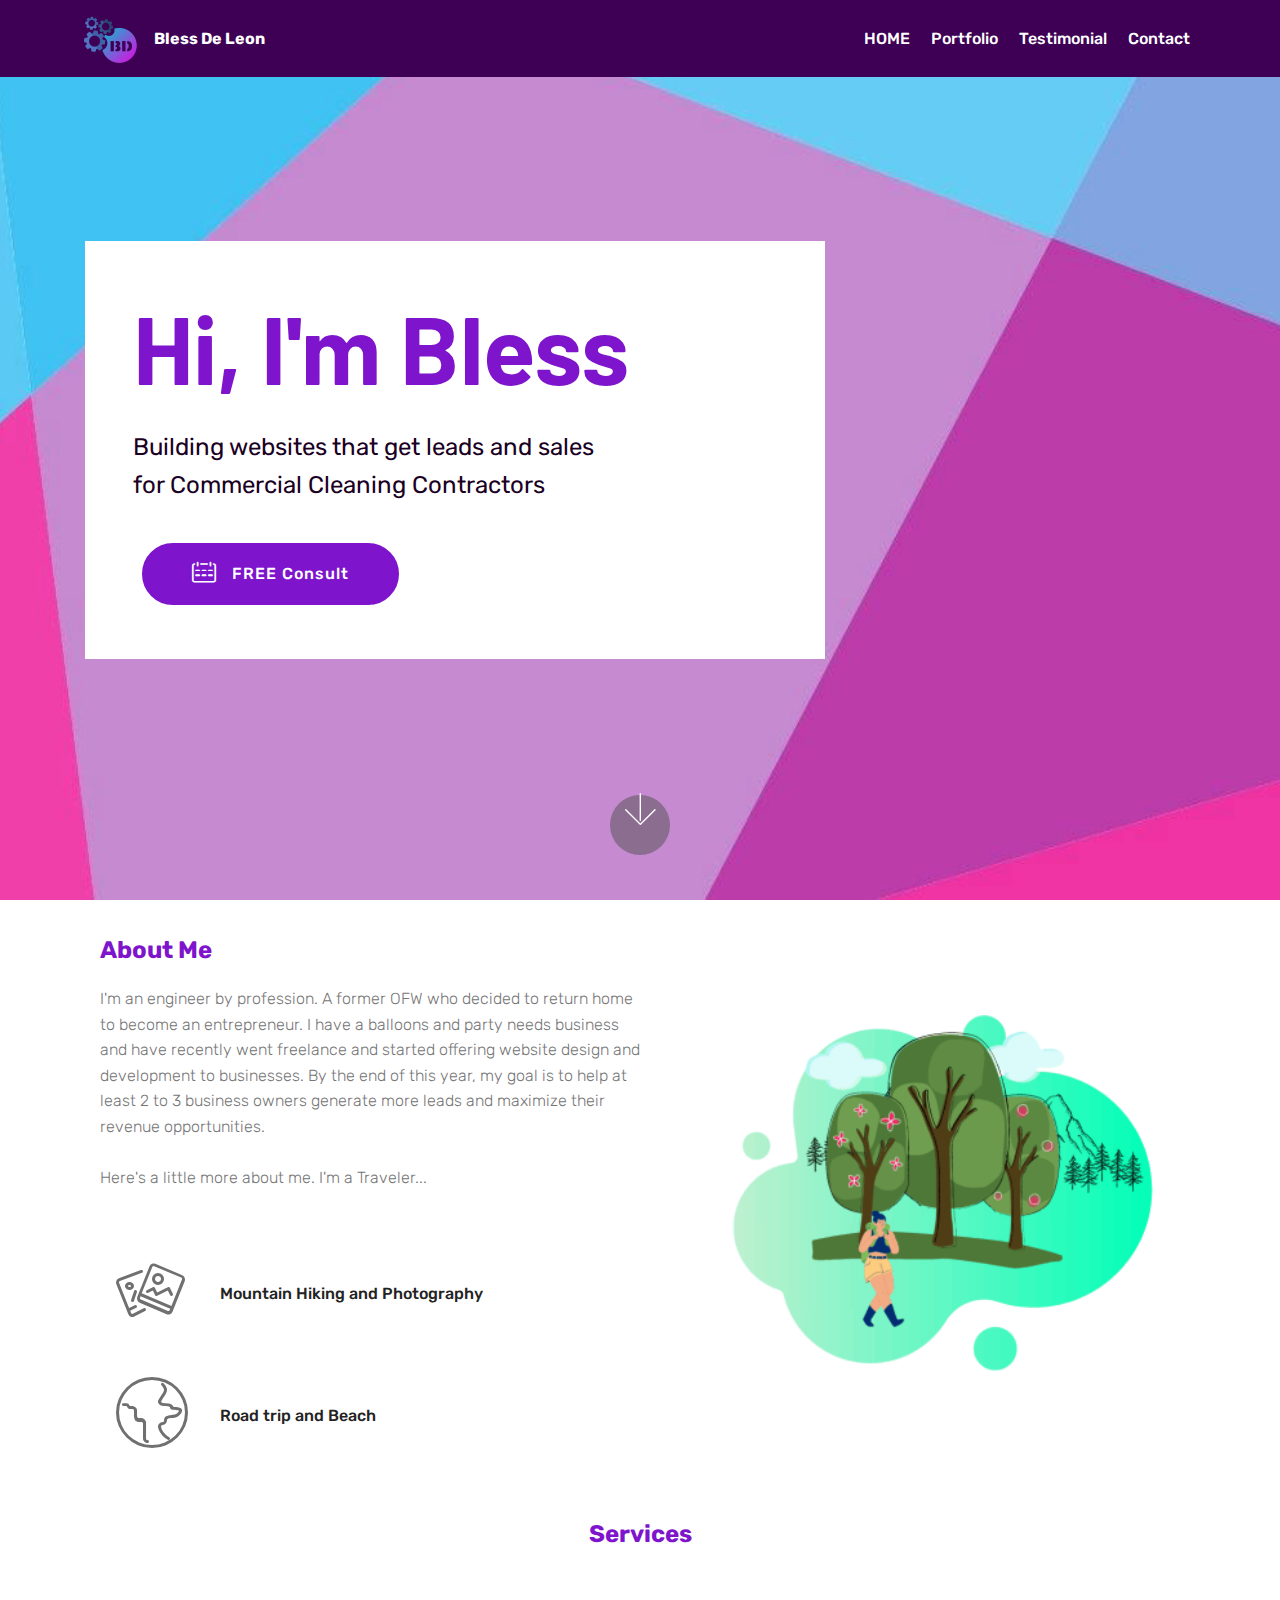
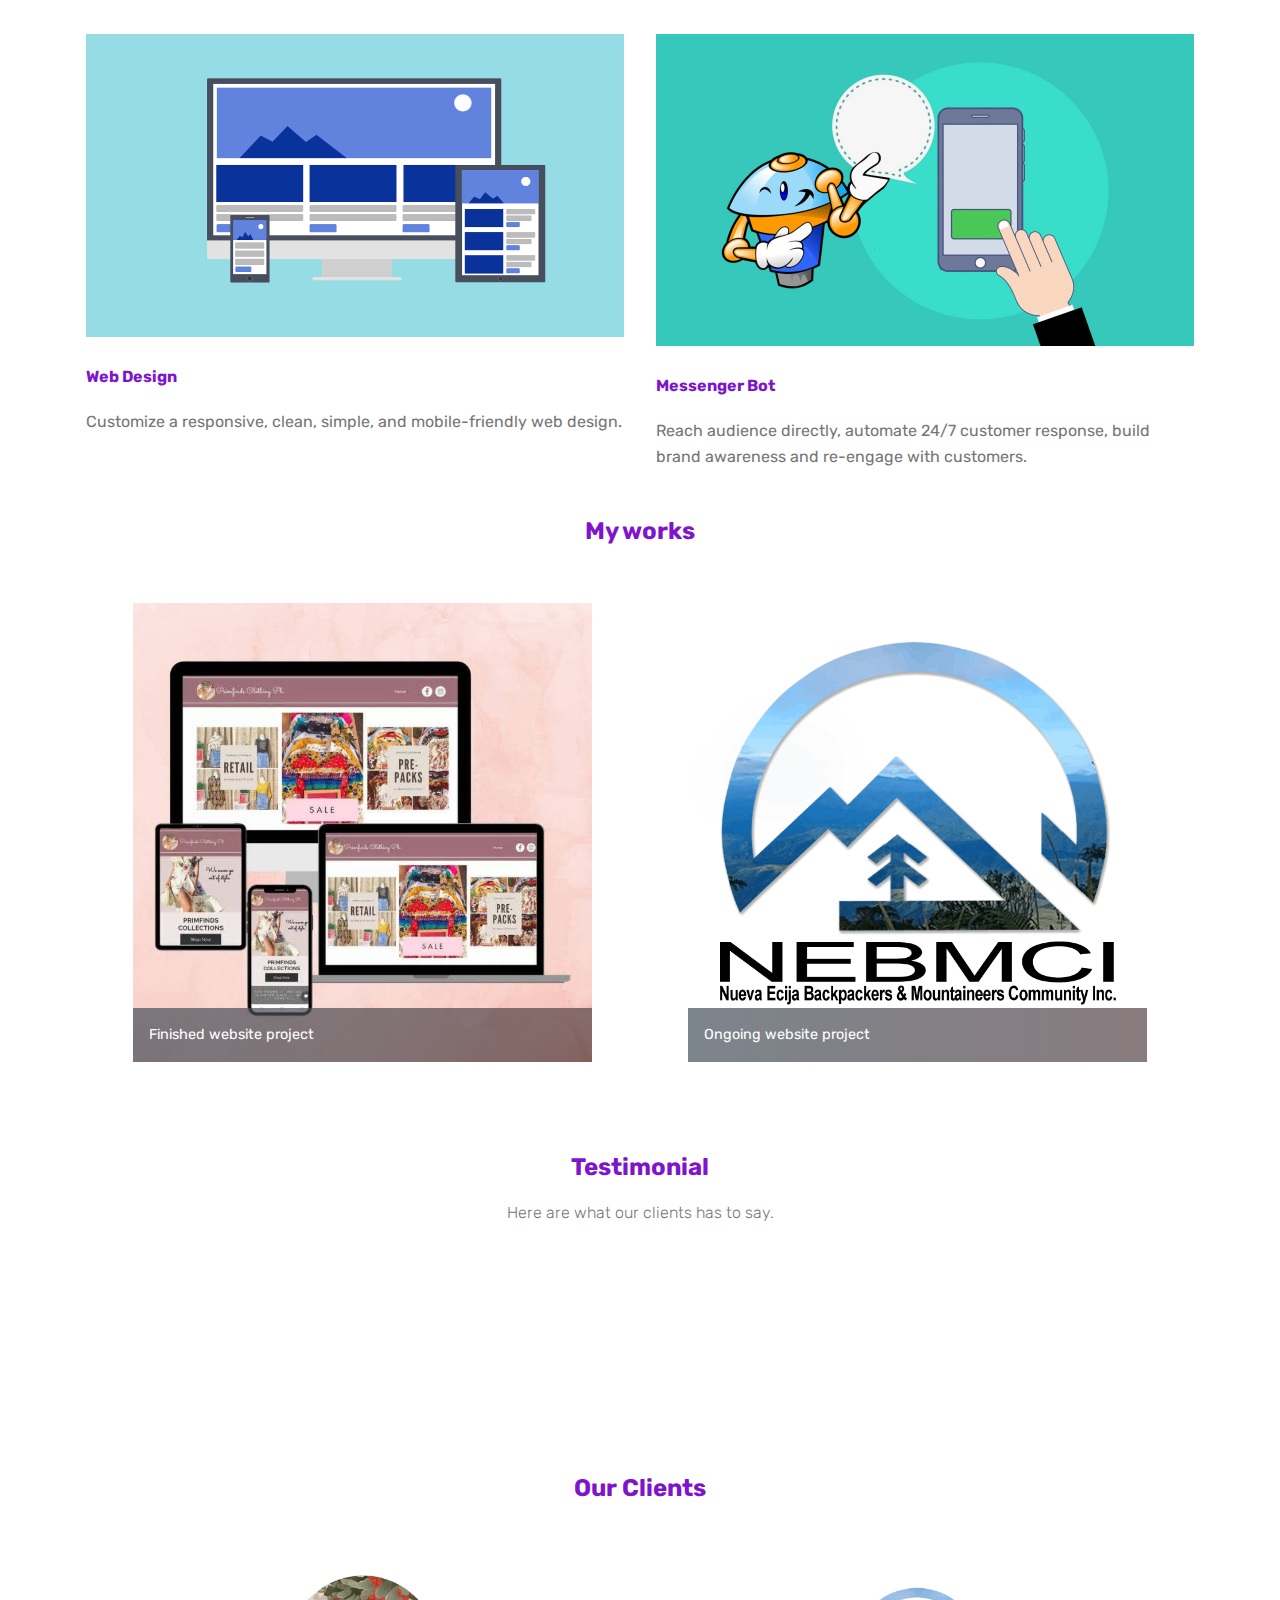
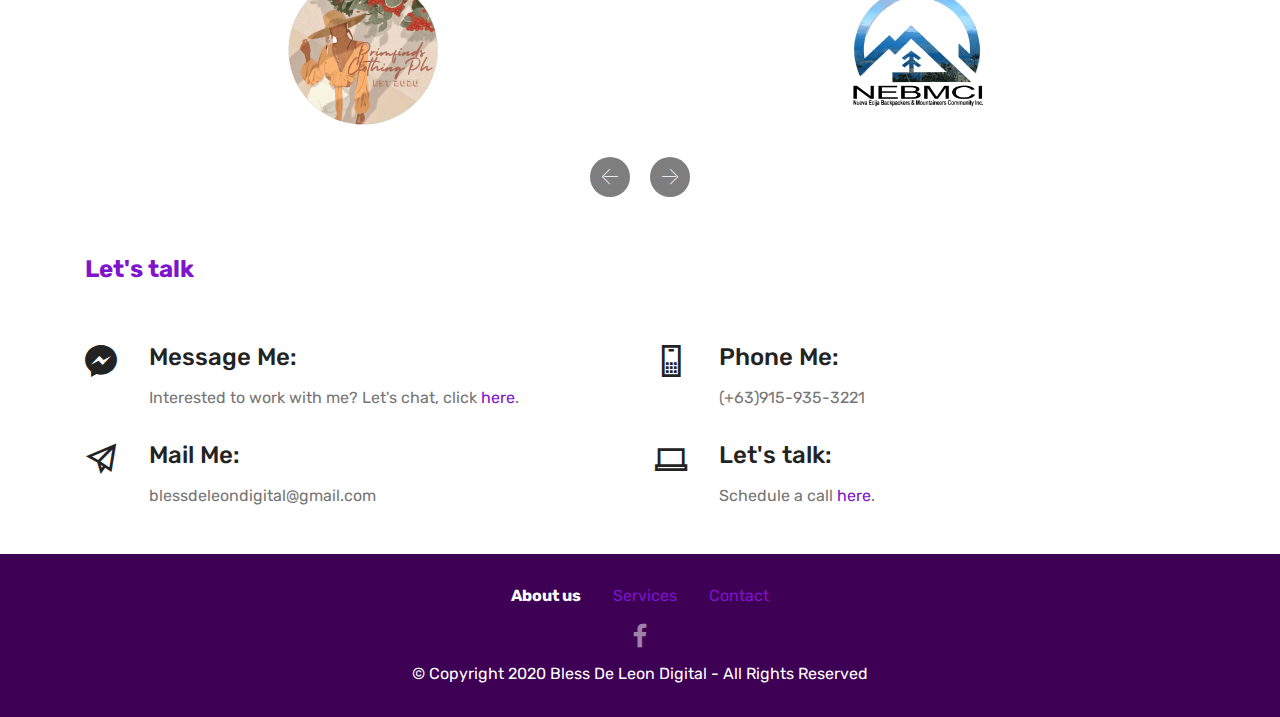
==== commit 26e2918e: "create github pages" ====
--- a/index.html
+++ b/index.html
@@ -8,13 +8,13 @@
   <meta name="twitter:card" content="summary_large_image"/>
   <meta name="twitter:image:src" content="assets/images/index-meta.png">
   <meta property="og:image" content="assets/images/index-meta.png">
-  <meta name="twitter:title" content="Bless De Leon">
+  <meta name="twitter:title" content="Home">
   <meta name="viewport" content="width=device-width, initial-scale=1, minimum-scale=1">
   <link rel="shortcut icon" href="assets/images/bd-removebg-preview-122x122.png" type="image/x-icon">
-  <meta name="description" content="Crafting lucrative website for E-commerce businesses ">
-  
-  
-  <title>Bless De Leon</title>
+  <meta name="description" content="Building lead generation website for Commercial Cleaning Contractors">
+  
+  
+  <title>Home</title>
   <link rel="stylesheet" href="assets/web/assets/mobirise-icons2/mobirise2.css">
   <link rel="stylesheet" href="assets/web/assets/mobirise-icons-bold/mobirise-icons-bold.css">
   <link rel="stylesheet" href="assets/web/assets/mobirise-icons/mobirise-icons.css">
@@ -70,7 +70,7 @@
     </nav>
 </section>
 
-<section class="engine"><a href="https://mobirise.info/r">bootstrap template</a></section><section class="header10 cid-se29bBqLSk mbr-fullscreen mbr-parallax-background" id="header10-n">
+<section class="engine"><a href="https://mobirise.info/a">online web builder</a></section><section class="header10 cid-se29bBqLSk mbr-fullscreen mbr-parallax-background" id="header10-n">
 
     
 
@@ -166,10 +166,10 @@
                 
             </div>
             <!--Card-1-->
-            <div class="card col-12 col-md-6 p-3 col-lg-4">
+            <div class="card col-12 col-md-6 p-3">
                 <div class="card-wrapper">
                     <div class="card-img">
-                        <img src="assets/images/mbr-1-696x464.jpg" alt="Mobirise" title="">
+                        <img src="assets/images/mbr-1076x605.png" alt="Mobirise" title="">
                     </div>
                     <div class="card-box">
                         <h4 class="card-title mbr-fonts-style display-4"><strong>
@@ -181,36 +181,22 @@
                 </div>
             </div>
             <!--Card-2-->
-            <div class="card col-12 col-md-6 p-3 col-lg-4">
+            <div class="card col-12 col-md-6 p-3 last-child">
                 <div class="card-wrapper">
                     <div class="card-img">
-                        <img src="assets/images/mbr-1-696x449.jpg" alt="Mobirise" title="">
+                        <img src="assets/images/mbr-1076x624.jpg" alt="Mobirise" title="">
                     </div>
                     <div class="card-box">
                         <h4 class="card-title mbr-fonts-style display-4"><strong>
-                            Shopping Cart Website</strong></h4>
-                        <p class="mbr-text mbr-fonts-style display-7">Shopify E-commerce website that will help increase customer reach, and allow you to run business anywhere.</p>
+                            Messenger Bot</strong></h4>
+                        <p class="mbr-text mbr-fonts-style display-7">Reach audience directly, automate 24/7 customer response, build brand awareness and re-engage with customers.</p>
                         <!--Btn-->
                         
                     </div>
                 </div>
             </div>
             <!--Card-3-->
-            <div class="card col-12 col-md-6 p-3 col-lg-4 last-child">
-                <div class="card-wrapper">
-                    <div class="card-img">
-                        <img src="assets/images/mbr-696x404.jpg" alt="Mobirise" title="">
-                    </div>
-                    <div class="card-box">
-                        <h4 class="card-title mbr-fonts-style display-4"><strong>
-                            </strong><br><strong>Facebook Messenger Bot</strong></h4>
-                        <p class="mbr-text mbr-fonts-style display-7">
-                            Reach audience directly, automate 24/7 customer response, build brand awareness and re-engage with customers.</p>
-                        <!--Btn-->
-                        
-                    </div>
-                </div>
-            </div>
+            
             <!--Card-4-->
             
         </div>
@@ -376,7 +362,7 @@
                                 <h5 class="align-left mbr-fonts-style display-5">
                                     Message Me:
                                 </h5>
-                                <p class="mbr-text align-left mbr-fonts-style display-7">Interested to work with me? Let's chat, click <a href="https://www.facebook.com/blessdeleondigital">here</a>.</p>
+                                <p class="mbr-text align-left mbr-fonts-style display-7">Interested to work with me? Let's chat, click <a href="https://www.facebook.com/blessdeleondigital" target="_blank">here</a>.</p>
                             </div>
                         </div>
                     </div>
@@ -416,7 +402,7 @@
                                 <h5 class="align-left mbr-fonts-style display-5">
                                     Let's talk:
                                 </h5>
-                                <p class="mbr-text align-left mbr-fonts-style display-7">Schedule a call <a href="https://calendly.com/blessdeleon/30min">here</a>.</p>
+                                <p class="mbr-text align-left mbr-fonts-style display-7">Schedule a call <a href="https://calendly.com/blessdeleon/30min" target="_blank">here</a>.</p>
                             </div>
                         </div>
                     </div>
--- a/assets/mobirise/css/mbr-additional.css
+++ b/assets/mobirise/css/mbr-additional.css
@@ -1219,7 +1219,7 @@
 }
 .cid-sboghCyVA3 {
   padding-top: 30px;
-  padding-bottom: 45px;
+  padding-bottom: 30px;
   background-color: #ffffff;
 }
 .cid-sboghCyVA3 h4 {
@@ -1605,8 +1605,8 @@
   color: #7e14cc;
 }
 .cid-sboxwvoSne {
-  padding-top: 90px;
-  padding-bottom: 90px;
+  padding-top: 30px;
+  padding-bottom: 30px;
   background-color: #ffffff;
 }
 .cid-sboxwvoSne .title {
@@ -2151,6 +2151,44 @@
     width: 100% !important;
   }
 }
+.cid-se93mmwx1z {
+  padding-top: 30px;
+  padding-bottom: 30px;
+  background-color: #ffffff;
+}
+.cid-se93mmwx1z .title {
+  padding-bottom: 2.5rem;
+}
+.cid-se93mmwx1z .mbr-text {
+  color: #767676;
+  margin: 0;
+  padding-top: 0.5rem;
+}
+.cid-se93mmwx1z .iconfont-wrapper {
+  display: flex;
+  align-items: center;
+  width: 2rem;
+  height: 2rem;
+  margin-right: 2rem;
+}
+.cid-se93mmwx1z .iconfont-wrapper .amp-iconfont {
+  font-size: 2rem;
+}
+.cid-se93mmwx1z .wrapper {
+  display: flex;
+  padding: 1rem 0;
+}
+.cid-se93mmwx1z .wrapper .b-info {
+  width: 100%;
+}
+@media (max-width: 767px) {
+  .cid-se93mmwx1z .iconfont-wrapper {
+    display: none;
+  }
+}
+.cid-se93mmwx1z H2 {
+  color: #7e14cc;
+}
 .cid-sbAxLrMV0X {
   padding-top: 30px;
   padding-bottom: 30px;
@@ -2251,6 +2289,44 @@
   .cid-sbLrcRhqA2 .image-block {
     width: 100% !important;
   }
+}
+.cid-se93xN3v4q {
+  padding-top: 30px;
+  padding-bottom: 30px;
+  background-color: #ffffff;
+}
+.cid-se93xN3v4q .title {
+  padding-bottom: 2.5rem;
+}
+.cid-se93xN3v4q .mbr-text {
+  color: #767676;
+  margin: 0;
+  padding-top: 0.5rem;
+}
+.cid-se93xN3v4q .iconfont-wrapper {
+  display: flex;
+  align-items: center;
+  width: 2rem;
+  height: 2rem;
+  margin-right: 2rem;
+}
+.cid-se93xN3v4q .iconfont-wrapper .amp-iconfont {
+  font-size: 2rem;
+}
+.cid-se93xN3v4q .wrapper {
+  display: flex;
+  padding: 1rem 0;
+}
+.cid-se93xN3v4q .wrapper .b-info {
+  width: 100%;
+}
+@media (max-width: 767px) {
+  .cid-se93xN3v4q .iconfont-wrapper {
+    display: none;
+  }
+}
+.cid-se93xN3v4q H2 {
+  color: #7e14cc;
 }
 .cid-sbo96XzSv0 .navbar {
   background: #3d0054;
--- a/assets/mobirise/css/mbr-additional.css
+++ b/assets/mobirise/css/mbr-additional.css
@@ -1219,7 +1219,7 @@
 }
 .cid-sboghCyVA3 {
   padding-top: 30px;
-  padding-bottom: 45px;
+  padding-bottom: 30px;
   background-color: #ffffff;
 }
 .cid-sboghCyVA3 h4 {
@@ -1605,8 +1605,8 @@
   color: #7e14cc;
 }
 .cid-sboxwvoSne {
-  padding-top: 90px;
-  padding-bottom: 90px;
+  padding-top: 30px;
+  padding-bottom: 30px;
   background-color: #ffffff;
 }
 .cid-sboxwvoSne .title {
@@ -2151,6 +2151,44 @@
     width: 100% !important;
   }
 }
+.cid-se93mmwx1z {
+  padding-top: 30px;
+  padding-bottom: 30px;
+  background-color: #ffffff;
+}
+.cid-se93mmwx1z .title {
+  padding-bottom: 2.5rem;
+}
+.cid-se93mmwx1z .mbr-text {
+  color: #767676;
+  margin: 0;
+  padding-top: 0.5rem;
+}
+.cid-se93mmwx1z .iconfont-wrapper {
+  display: flex;
+  align-items: center;
+  width: 2rem;
+  height: 2rem;
+  margin-right: 2rem;
+}
+.cid-se93mmwx1z .iconfont-wrapper .amp-iconfont {
+  font-size: 2rem;
+}
+.cid-se93mmwx1z .wrapper {
+  display: flex;
+  padding: 1rem 0;
+}
+.cid-se93mmwx1z .wrapper .b-info {
+  width: 100%;
+}
+@media (max-width: 767px) {
+  .cid-se93mmwx1z .iconfont-wrapper {
+    display: none;
+  }
+}
+.cid-se93mmwx1z H2 {
+  color: #7e14cc;
+}
 .cid-sbAxLrMV0X {
   padding-top: 30px;
   padding-bottom: 30px;
@@ -2251,6 +2289,44 @@
   .cid-sbLrcRhqA2 .image-block {
     width: 100% !important;
   }
+}
+.cid-se93xN3v4q {
+  padding-top: 30px;
+  padding-bottom: 30px;
+  background-color: #ffffff;
+}
+.cid-se93xN3v4q .title {
+  padding-bottom: 2.5rem;
+}
+.cid-se93xN3v4q .mbr-text {
+  color: #767676;
+  margin: 0;
+  padding-top: 0.5rem;
+}
+.cid-se93xN3v4q .iconfont-wrapper {
+  display: flex;
+  align-items: center;
+  width: 2rem;
+  height: 2rem;
+  margin-right: 2rem;
+}
+.cid-se93xN3v4q .iconfont-wrapper .amp-iconfont {
+  font-size: 2rem;
+}
+.cid-se93xN3v4q .wrapper {
+  display: flex;
+  padding: 1rem 0;
+}
+.cid-se93xN3v4q .wrapper .b-info {
+  width: 100%;
+}
+@media (max-width: 767px) {
+  .cid-se93xN3v4q .iconfont-wrapper {
+    display: none;
+  }
+}
+.cid-se93xN3v4q H2 {
+  color: #7e14cc;
 }
 .cid-sbo96XzSv0 .navbar {
   background: #3d0054;
